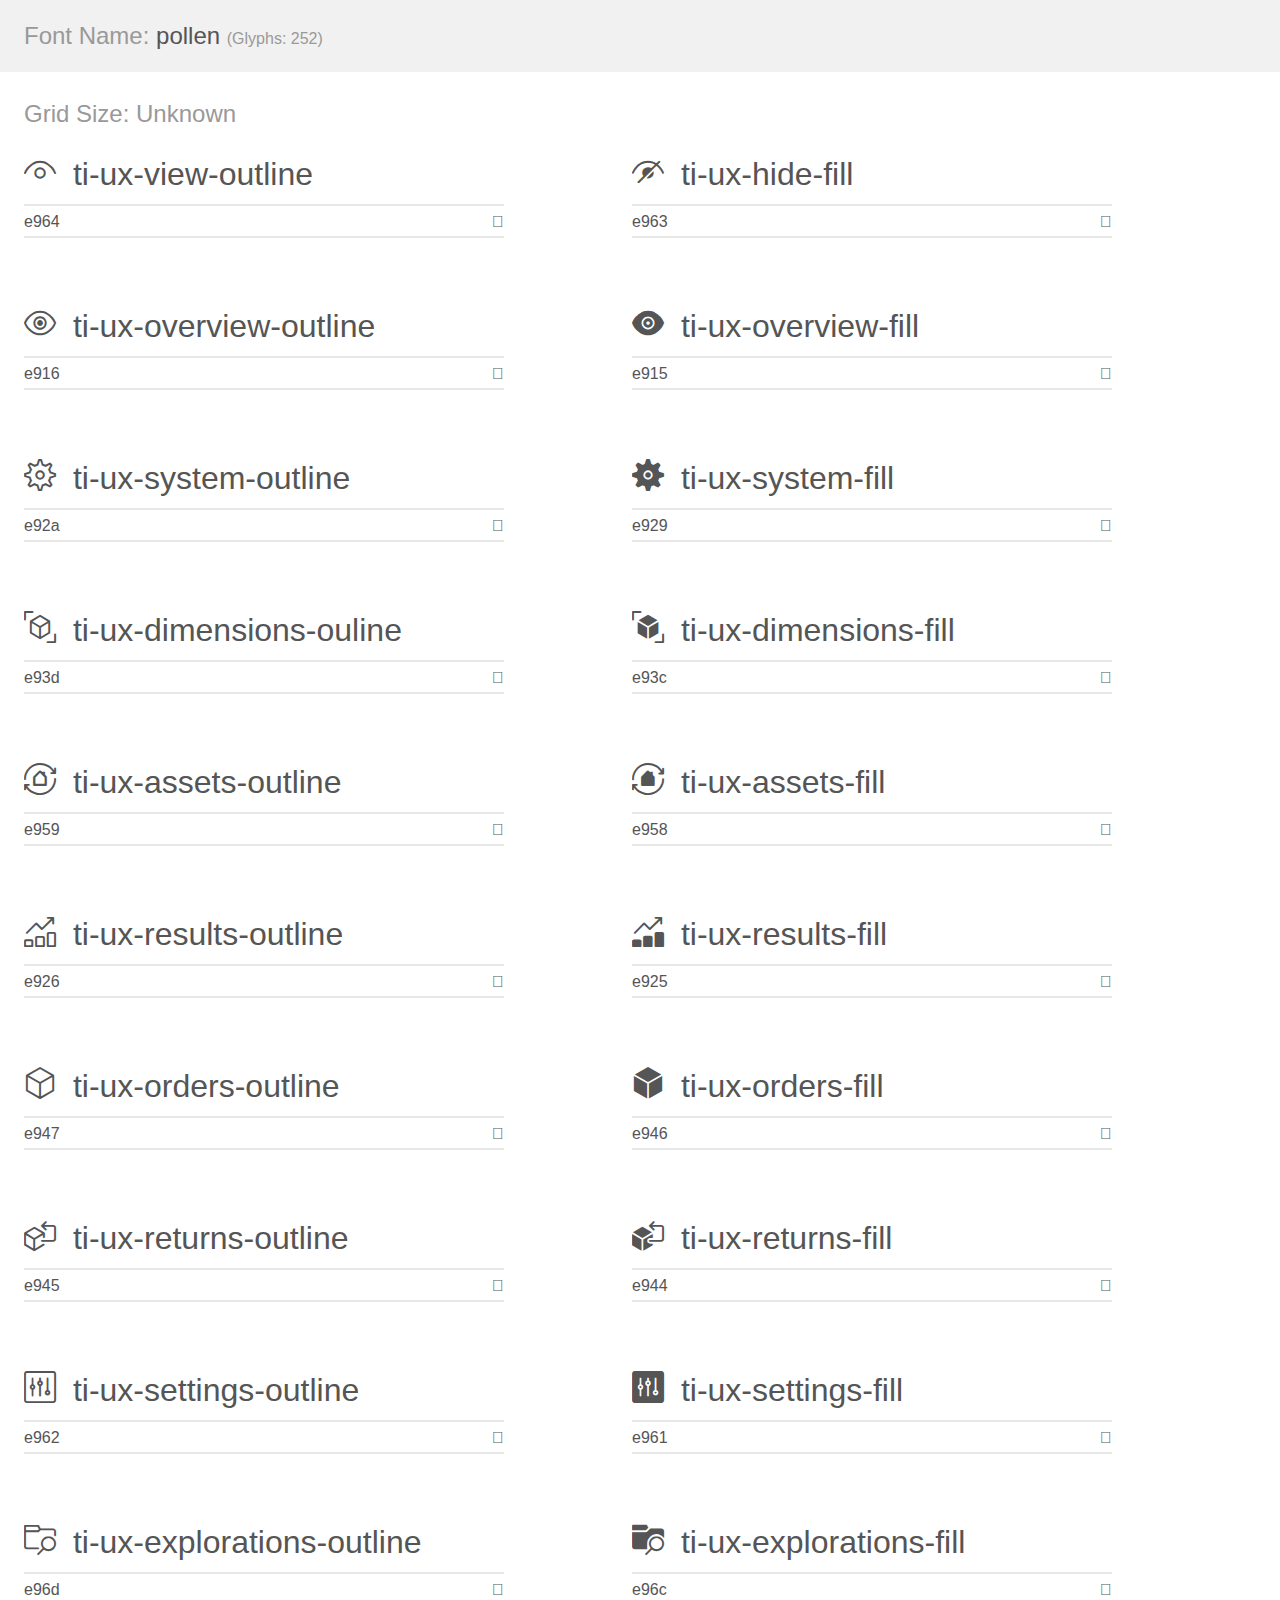
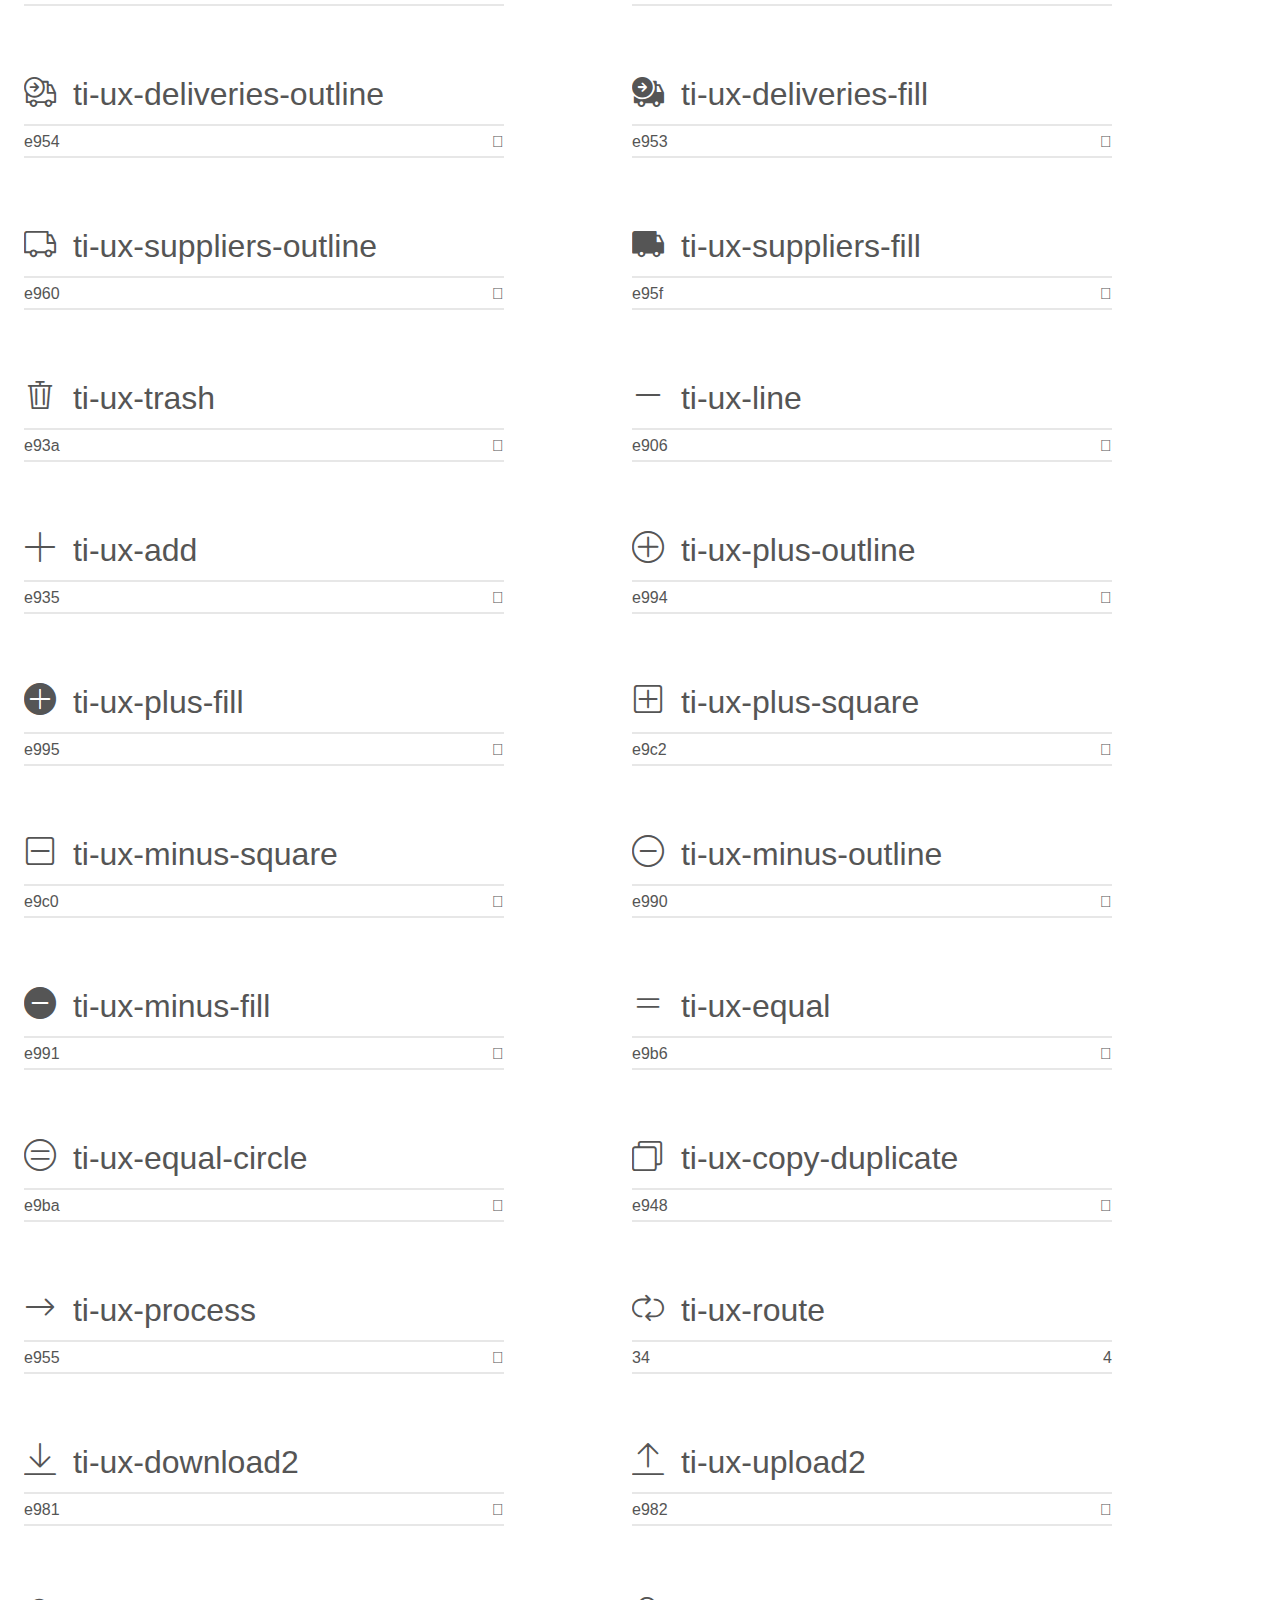
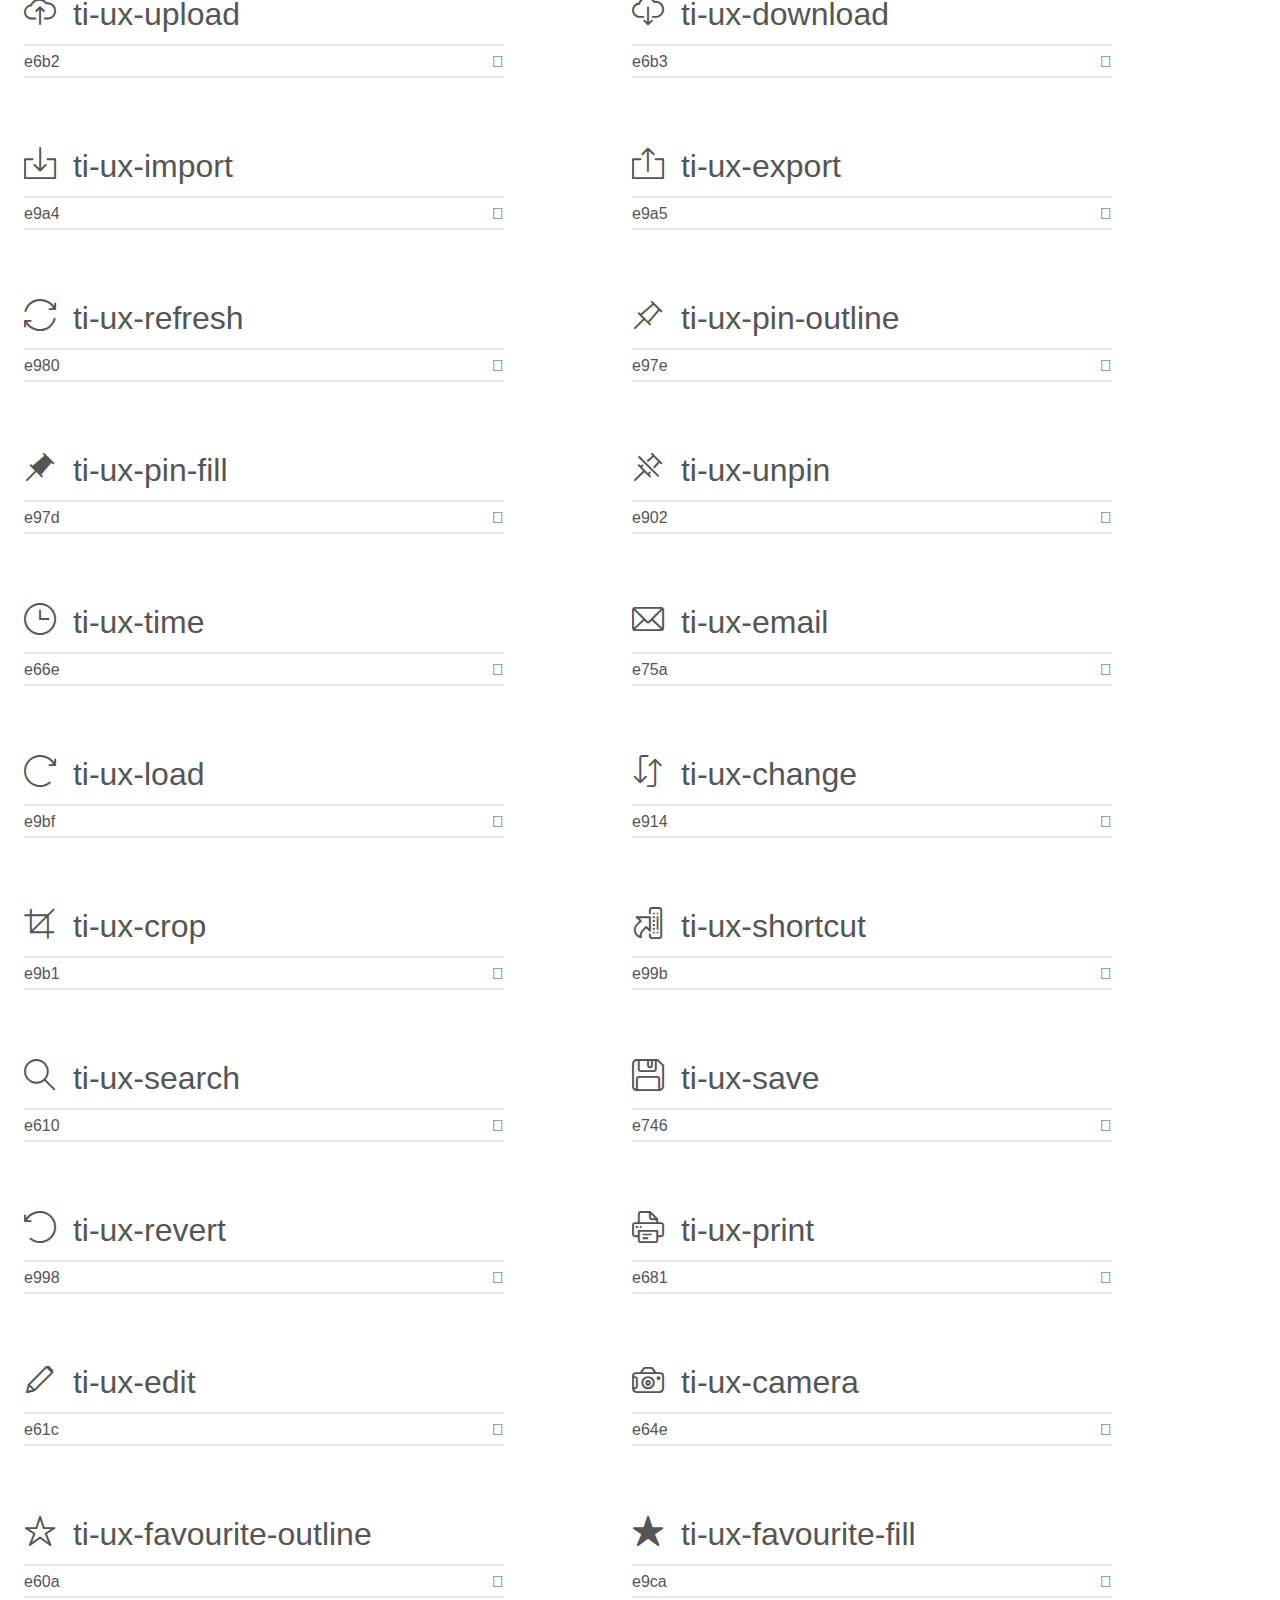
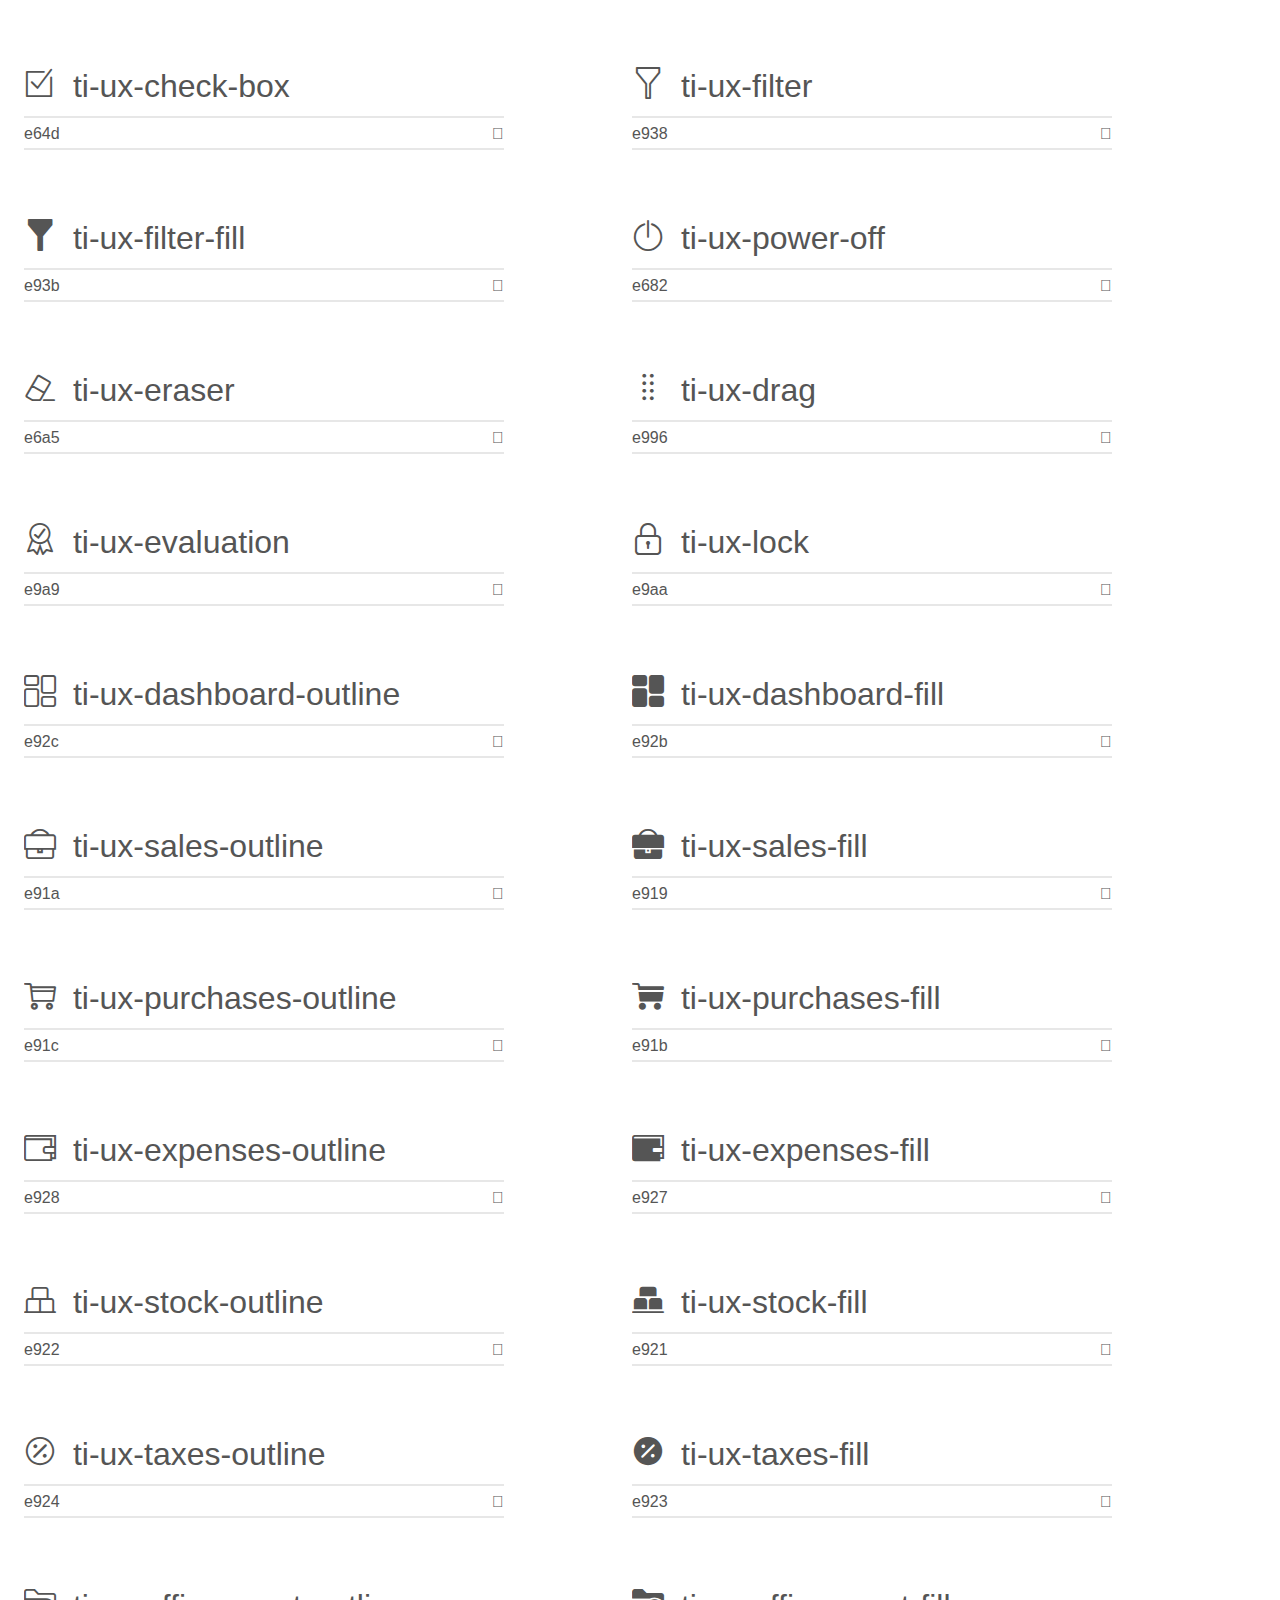
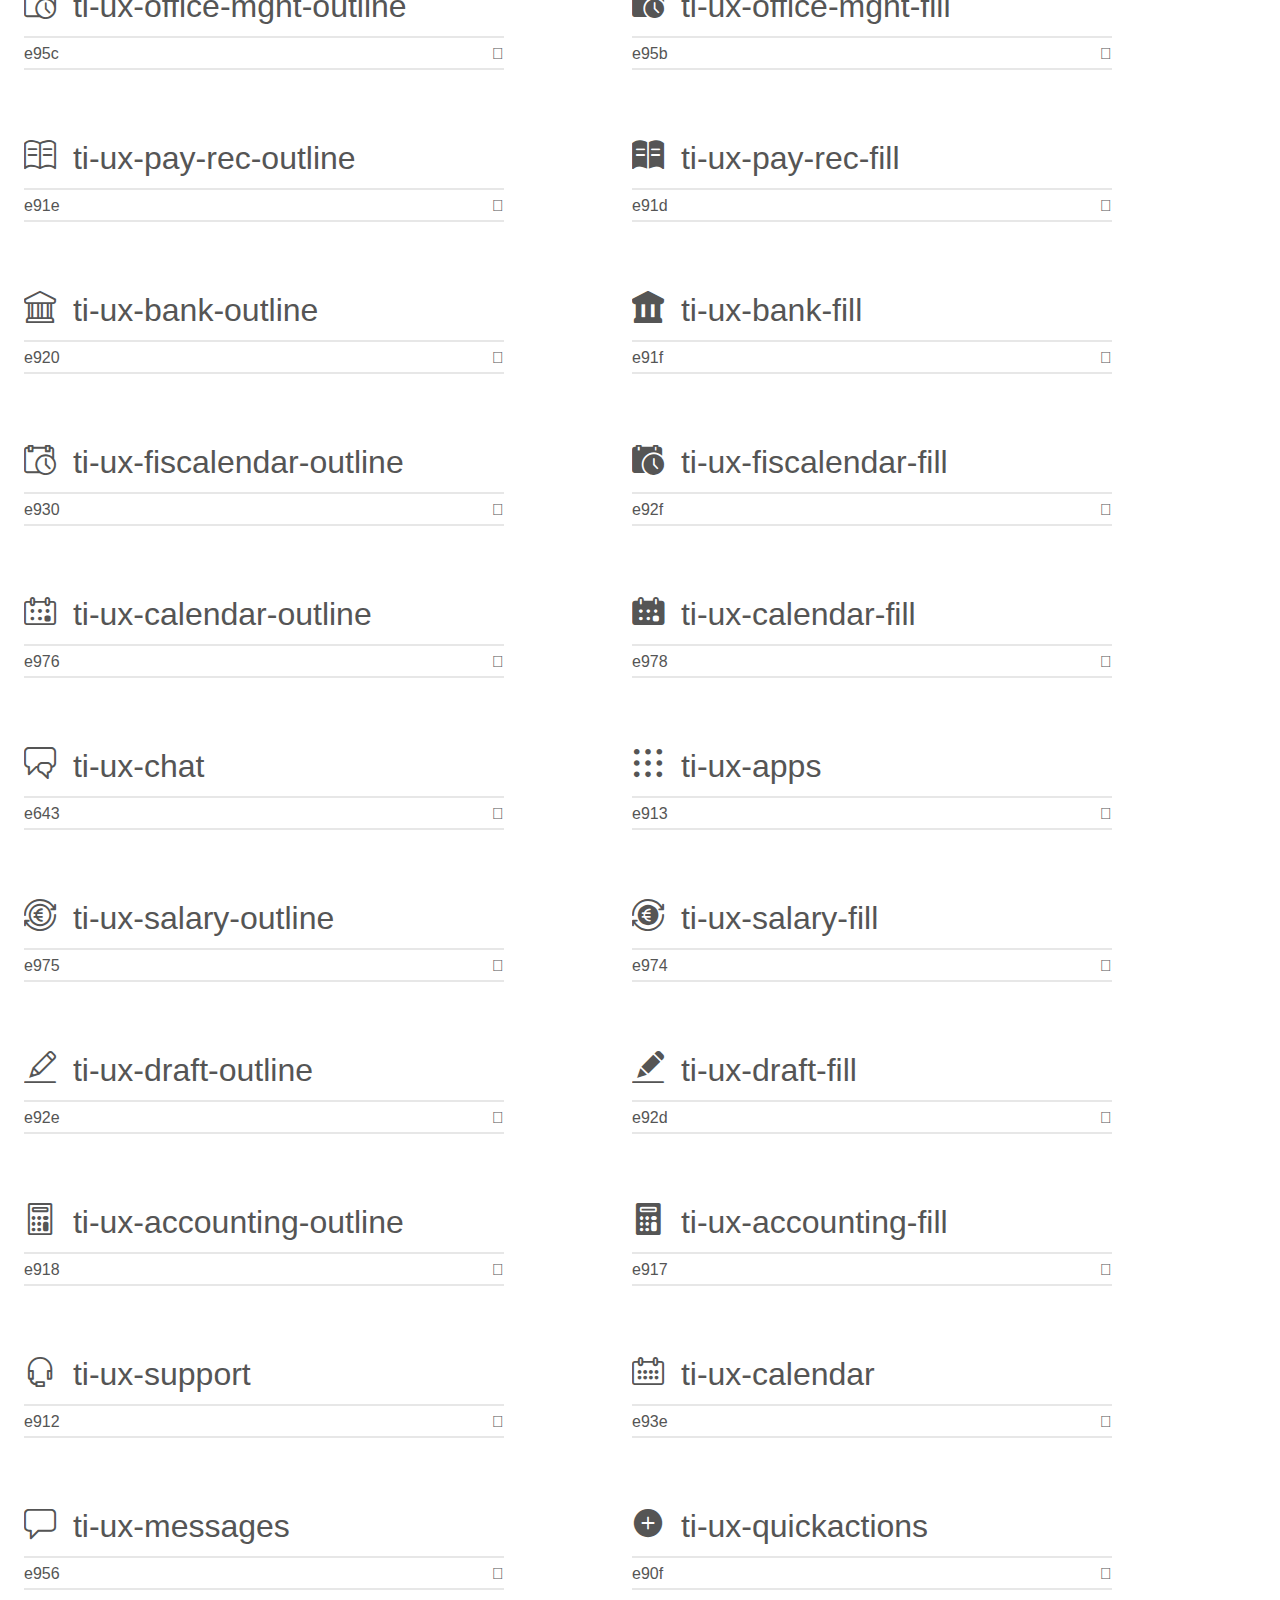
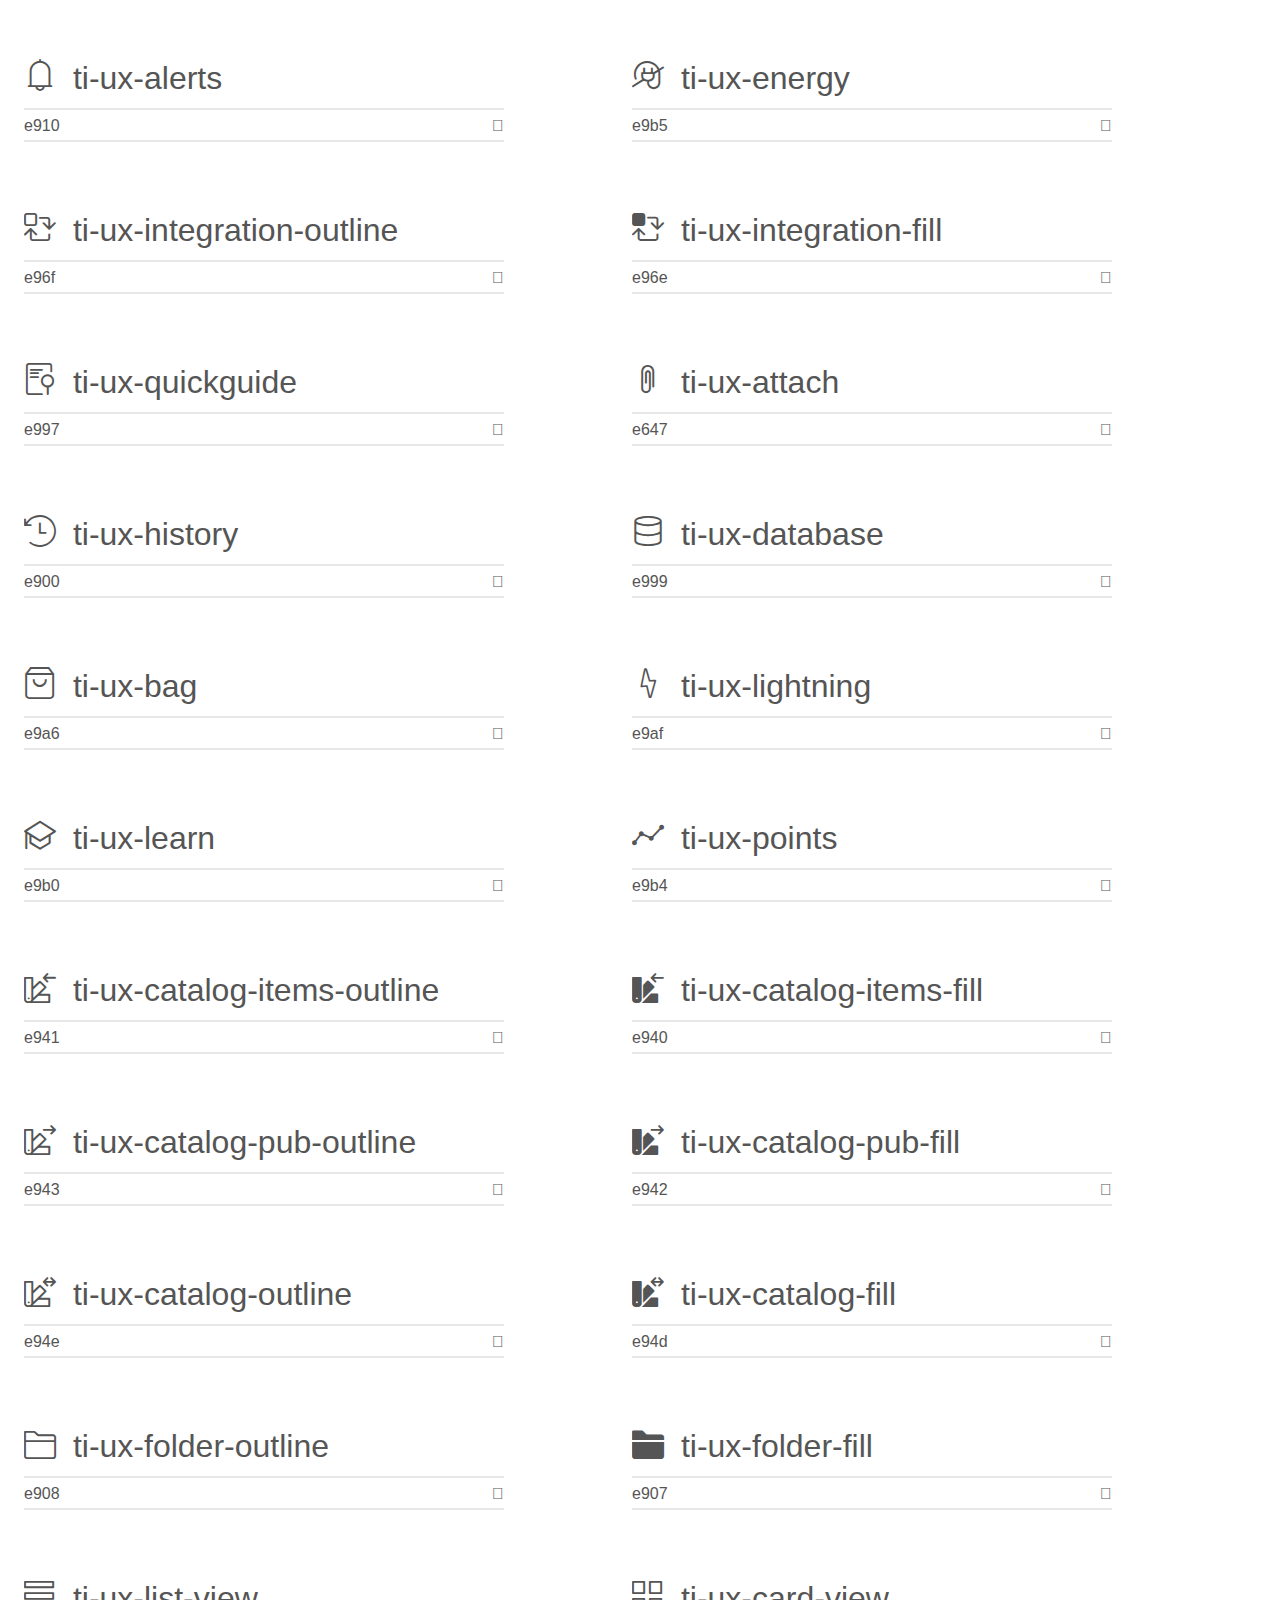
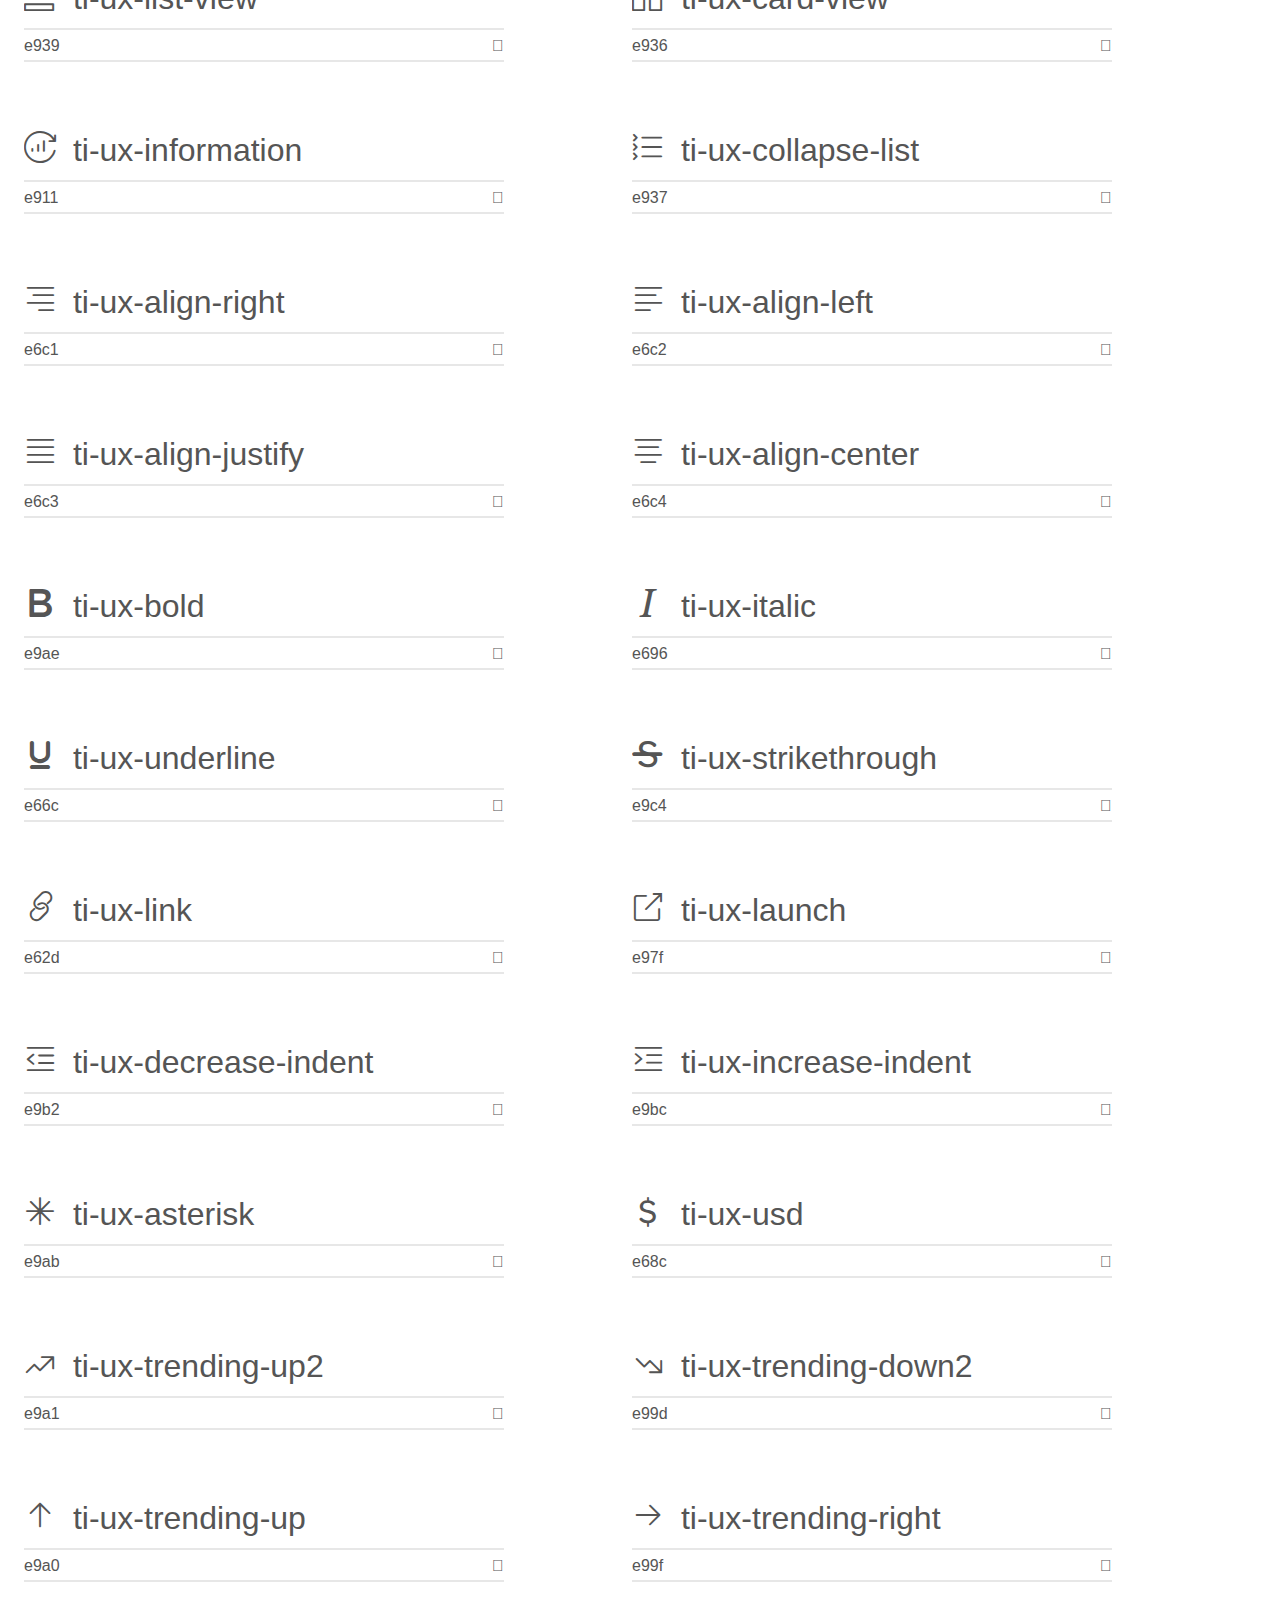
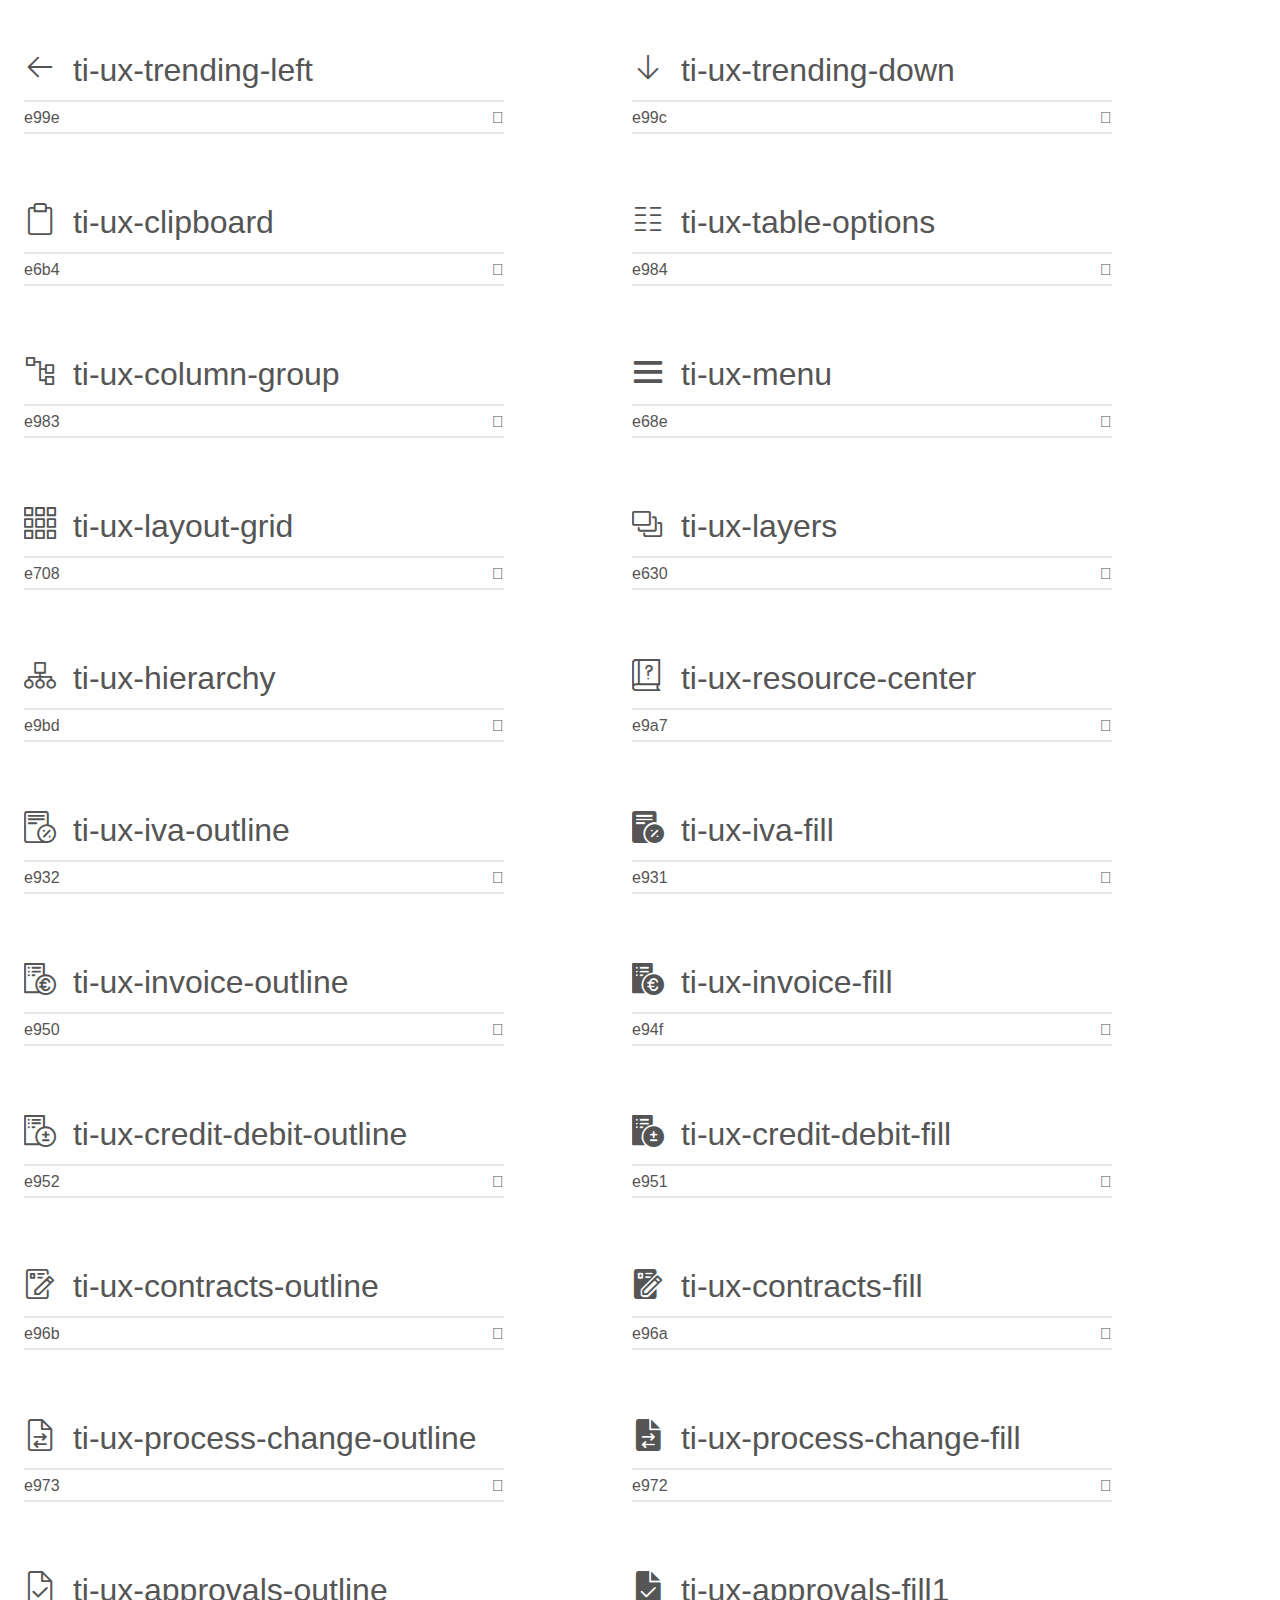
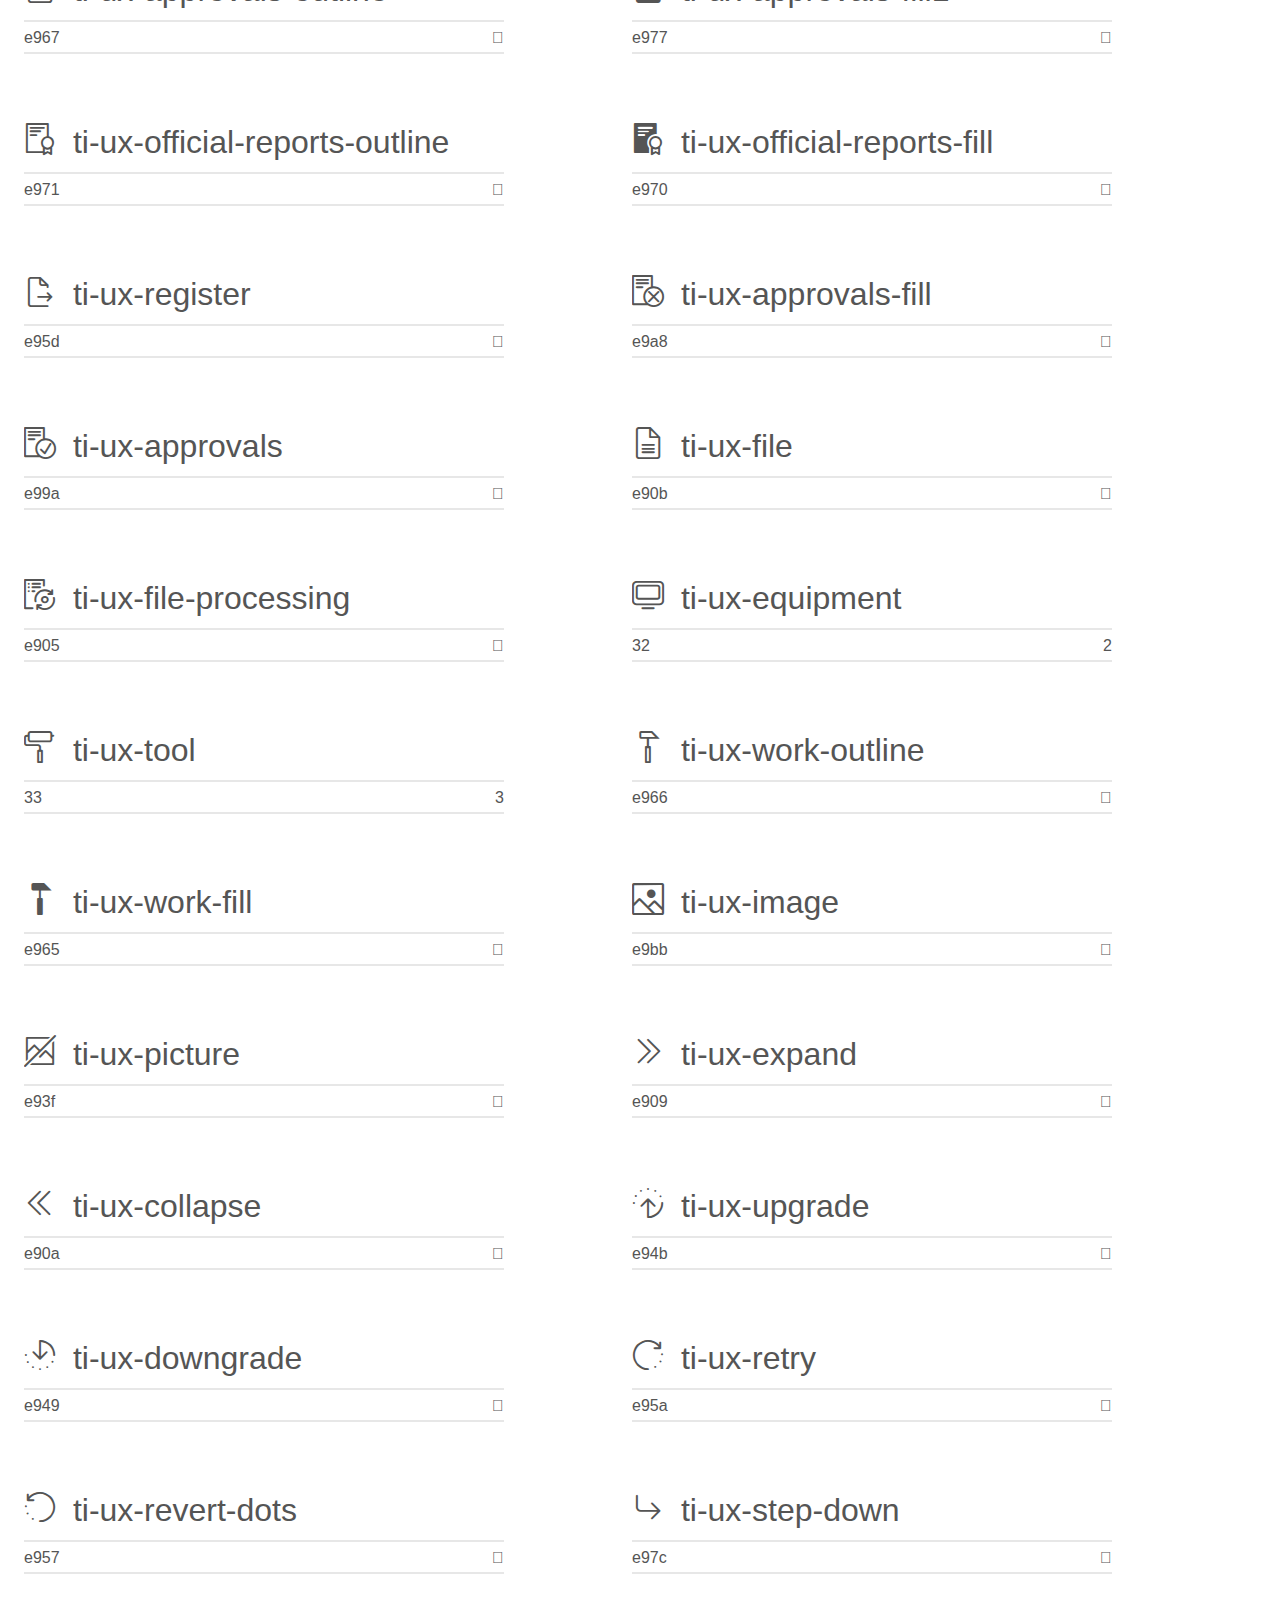
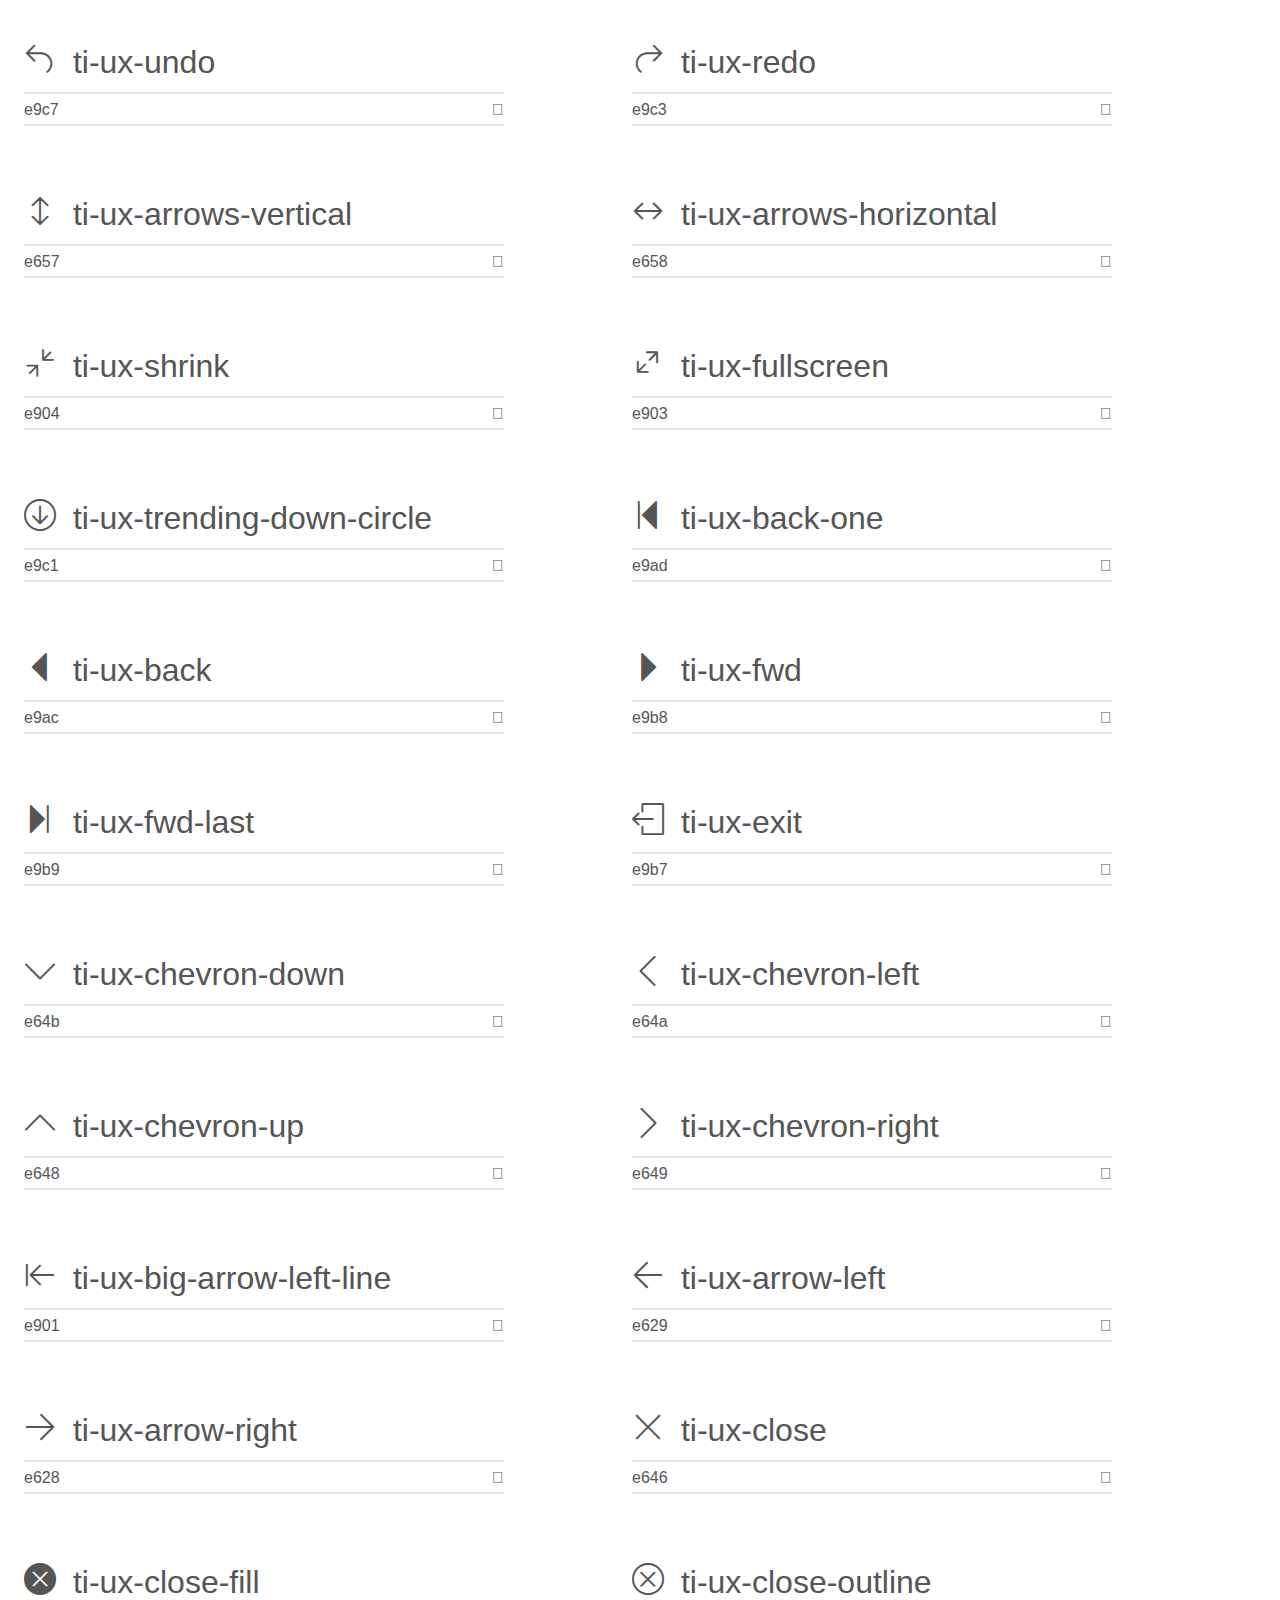
==== demo.html @ 121fb2a5 "First commit (v2.5)" ====
<!doctype html>
<html>
<head>
    <meta charset="utf-8">
    <title>IcoMoon Demo</title>
    <meta name="description" content="An Icon Font Generated By IcoMoon.io">
    <meta name="viewport" content="width=device-width, initial-scale=1">
    <link rel="stylesheet" href="demo-files/demo.css">
    <link rel="stylesheet" href="style.css"></head>
<body>
    <div class="bgc1 clearfix">
        <h1 class="mhmm mvm"><span class="fgc1">Font Name:</span> pollen <small class="fgc1">(Glyphs:&nbsp;252)</small></h1>
    </div>
    <div class="clearfix mhl ptl">
        <h1 class="mvm mtn fgc1">Grid Size: Unknown</h1>
        <div class="glyph fs1">
            <div class="clearfix bshadow0 pbs">
                <span class="ti-ux-view-outline"></span>
                <span class="mls"> ti-ux-view-outline</span>
            </div>
            <fieldset class="fs0 size1of1 clearfix hidden-false">
                <input type="text" readonly value="e964" class="unit size1of2" />
                <input type="text" maxlength="1" readonly value="&#xe964;" class="unitRight size1of2 talign-right" />
            </fieldset>
            <div class="fs0 bshadow0 clearfix hidden-true">
                <span class="unit pvs fgc1">liga: </span>
                <input type="text" readonly value="" class="liga unitRight" />
            </div>
        </div>
        <div class="glyph fs1">
            <div class="clearfix bshadow0 pbs">
                <span class="ti-ux-hide-fill"></span>
                <span class="mls"> ti-ux-hide-fill</span>
            </div>
            <fieldset class="fs0 size1of1 clearfix hidden-false">
                <input type="text" readonly value="e963" class="unit size1of2" />
                <input type="text" maxlength="1" readonly value="&#xe963;" class="unitRight size1of2 talign-right" />
            </fieldset>
            <div class="fs0 bshadow0 clearfix hidden-true">
                <span class="unit pvs fgc1">liga: </span>
                <input type="text" readonly value="" class="liga unitRight" />
            </div>
        </div>
        <div class="glyph fs1">
            <div class="clearfix bshadow0 pbs">
                <span class="ti-ux-overview-outline"></span>
                <span class="mls"> ti-ux-overview-outline</span>
            </div>
            <fieldset class="fs0 size1of1 clearfix hidden-false">
                <input type="text" readonly value="e916" class="unit size1of2" />
                <input type="text" maxlength="1" readonly value="&#xe916;" class="unitRight size1of2 talign-right" />
            </fieldset>
            <div class="fs0 bshadow0 clearfix hidden-true">
                <span class="unit pvs fgc1">liga: </span>
                <input type="text" readonly value="" class="liga unitRight" />
            </div>
        </div>
        <div class="glyph fs1">
            <div class="clearfix bshadow0 pbs">
                <span class="ti-ux-overview-fill"></span>
                <span class="mls"> ti-ux-overview-fill</span>
            </div>
            <fieldset class="fs0 size1of1 clearfix hidden-false">
                <input type="text" readonly value="e915" class="unit size1of2" />
                <input type="text" maxlength="1" readonly value="&#xe915;" class="unitRight size1of2 talign-right" />
            </fieldset>
            <div class="fs0 bshadow0 clearfix hidden-true">
                <span class="unit pvs fgc1">liga: </span>
                <input type="text" readonly value="" class="liga unitRight" />
            </div>
        </div>
        <div class="glyph fs1">
            <div class="clearfix bshadow0 pbs">
                <span class="ti-ux-system-outline"></span>
                <span class="mls"> ti-ux-system-outline</span>
            </div>
            <fieldset class="fs0 size1of1 clearfix hidden-false">
                <input type="text" readonly value="e92a" class="unit size1of2" />
                <input type="text" maxlength="1" readonly value="&#xe92a;" class="unitRight size1of2 talign-right" />
            </fieldset>
            <div class="fs0 bshadow0 clearfix hidden-true">
                <span class="unit pvs fgc1">liga: </span>
                <input type="text" readonly value="" class="liga unitRight" />
            </div>
        </div>
        <div class="glyph fs1">
            <div class="clearfix bshadow0 pbs">
                <span class="ti-ux-system-fill"></span>
                <span class="mls"> ti-ux-system-fill</span>
            </div>
            <fieldset class="fs0 size1of1 clearfix hidden-false">
                <input type="text" readonly value="e929" class="unit size1of2" />
                <input type="text" maxlength="1" readonly value="&#xe929;" class="unitRight size1of2 talign-right" />
            </fieldset>
            <div class="fs0 bshadow0 clearfix hidden-true">
                <span class="unit pvs fgc1">liga: </span>
                <input type="text" readonly value="" class="liga unitRight" />
            </div>
        </div>
        <div class="glyph fs1">
            <div class="clearfix bshadow0 pbs">
                <span class="ti-ux-dimensions-ouline"></span>
                <span class="mls"> ti-ux-dimensions-ouline</span>
            </div>
            <fieldset class="fs0 size1of1 clearfix hidden-false">
                <input type="text" readonly value="e93d" class="unit size1of2" />
                <input type="text" maxlength="1" readonly value="&#xe93d;" class="unitRight size1of2 talign-right" />
            </fieldset>
            <div class="fs0 bshadow0 clearfix hidden-true">
                <span class="unit pvs fgc1">liga: </span>
                <input type="text" readonly value="" class="liga unitRight" />
            </div>
        </div>
        <div class="glyph fs1">
            <div class="clearfix bshadow0 pbs">
                <span class="ti-ux-dimensions-fill"></span>
                <span class="mls"> ti-ux-dimensions-fill</span>
            </div>
            <fieldset class="fs0 size1of1 clearfix hidden-false">
                <input type="text" readonly value="e93c" class="unit size1of2" />
                <input type="text" maxlength="1" readonly value="&#xe93c;" class="unitRight size1of2 talign-right" />
            </fieldset>
            <div class="fs0 bshadow0 clearfix hidden-true">
                <span class="unit pvs fgc1">liga: </span>
                <input type="text" readonly value="" class="liga unitRight" />
            </div>
        </div>
        <div class="glyph fs1">
            <div class="clearfix bshadow0 pbs">
                <span class="ti-ux-assets-outline"></span>
                <span class="mls"> ti-ux-assets-outline</span>
            </div>
            <fieldset class="fs0 size1of1 clearfix hidden-false">
                <input type="text" readonly value="e959" class="unit size1of2" />
                <input type="text" maxlength="1" readonly value="&#xe959;" class="unitRight size1of2 talign-right" />
            </fieldset>
            <div class="fs0 bshadow0 clearfix hidden-true">
                <span class="unit pvs fgc1">liga: </span>
                <input type="text" readonly value="" class="liga unitRight" />
            </div>
        </div>
        <div class="glyph fs1">
            <div class="clearfix bshadow0 pbs">
                <span class="ti-ux-assets-fill"></span>
                <span class="mls"> ti-ux-assets-fill</span>
            </div>
            <fieldset class="fs0 size1of1 clearfix hidden-false">
                <input type="text" readonly value="e958" class="unit size1of2" />
                <input type="text" maxlength="1" readonly value="&#xe958;" class="unitRight size1of2 talign-right" />
            </fieldset>
            <div class="fs0 bshadow0 clearfix hidden-true">
                <span class="unit pvs fgc1">liga: </span>
                <input type="text" readonly value="" class="liga unitRight" />
            </div>
        </div>
        <div class="glyph fs1">
            <div class="clearfix bshadow0 pbs">
                <span class="ti-ux-results-outline"></span>
                <span class="mls"> ti-ux-results-outline</span>
            </div>
            <fieldset class="fs0 size1of1 clearfix hidden-false">
                <input type="text" readonly value="e926" class="unit size1of2" />
                <input type="text" maxlength="1" readonly value="&#xe926;" class="unitRight size1of2 talign-right" />
            </fieldset>
            <div class="fs0 bshadow0 clearfix hidden-true">
                <span class="unit pvs fgc1">liga: </span>
                <input type="text" readonly value="" class="liga unitRight" />
            </div>
        </div>
        <div class="glyph fs1">
            <div class="clearfix bshadow0 pbs">
                <span class="ti-ux-results-fill"></span>
                <span class="mls"> ti-ux-results-fill</span>
            </div>
            <fieldset class="fs0 size1of1 clearfix hidden-false">
                <input type="text" readonly value="e925" class="unit size1of2" />
                <input type="text" maxlength="1" readonly value="&#xe925;" class="unitRight size1of2 talign-right" />
            </fieldset>
            <div class="fs0 bshadow0 clearfix hidden-true">
                <span class="unit pvs fgc1">liga: </span>
                <input type="text" readonly value="" class="liga unitRight" />
            </div>
        </div>
        <div class="glyph fs1">
            <div class="clearfix bshadow0 pbs">
                <span class="ti-ux-orders-outline"></span>
                <span class="mls"> ti-ux-orders-outline</span>
            </div>
            <fieldset class="fs0 size1of1 clearfix hidden-false">
                <input type="text" readonly value="e947" class="unit size1of2" />
                <input type="text" maxlength="1" readonly value="&#xe947;" class="unitRight size1of2 talign-right" />
            </fieldset>
            <div class="fs0 bshadow0 clearfix hidden-true">
                <span class="unit pvs fgc1">liga: </span>
                <input type="text" readonly value="" class="liga unitRight" />
            </div>
        </div>
        <div class="glyph fs1">
            <div class="clearfix bshadow0 pbs">
                <span class="ti-ux-orders-fill"></span>
                <span class="mls"> ti-ux-orders-fill</span>
            </div>
            <fieldset class="fs0 size1of1 clearfix hidden-false">
                <input type="text" readonly value="e946" class="unit size1of2" />
                <input type="text" maxlength="1" readonly value="&#xe946;" class="unitRight size1of2 talign-right" />
            </fieldset>
            <div class="fs0 bshadow0 clearfix hidden-true">
                <span class="unit pvs fgc1">liga: </span>
                <input type="text" readonly value="" class="liga unitRight" />
            </div>
        </div>
        <div class="glyph fs1">
            <div class="clearfix bshadow0 pbs">
                <span class="ti-ux-returns-outline"></span>
                <span class="mls"> ti-ux-returns-outline</span>
            </div>
            <fieldset class="fs0 size1of1 clearfix hidden-false">
                <input type="text" readonly value="e945" class="unit size1of2" />
                <input type="text" maxlength="1" readonly value="&#xe945;" class="unitRight size1of2 talign-right" />
            </fieldset>
            <div class="fs0 bshadow0 clearfix hidden-true">
                <span class="unit pvs fgc1">liga: </span>
                <input type="text" readonly value="" class="liga unitRight" />
            </div>
        </div>
        <div class="glyph fs1">
            <div class="clearfix bshadow0 pbs">
                <span class="ti-ux-returns-fill"></span>
                <span class="mls"> ti-ux-returns-fill</span>
            </div>
            <fieldset class="fs0 size1of1 clearfix hidden-false">
                <input type="text" readonly value="e944" class="unit size1of2" />
                <input type="text" maxlength="1" readonly value="&#xe944;" class="unitRight size1of2 talign-right" />
            </fieldset>
            <div class="fs0 bshadow0 clearfix hidden-true">
                <span class="unit pvs fgc1">liga: </span>
                <input type="text" readonly value="" class="liga unitRight" />
            </div>
        </div>
        <div class="glyph fs1">
            <div class="clearfix bshadow0 pbs">
                <span class="ti-ux-settings-outline"></span>
                <span class="mls"> ti-ux-settings-outline</span>
            </div>
            <fieldset class="fs0 size1of1 clearfix hidden-false">
                <input type="text" readonly value="e962" class="unit size1of2" />
                <input type="text" maxlength="1" readonly value="&#xe962;" class="unitRight size1of2 talign-right" />
            </fieldset>
            <div class="fs0 bshadow0 clearfix hidden-true">
                <span class="unit pvs fgc1">liga: </span>
                <input type="text" readonly value="" class="liga unitRight" />
            </div>
        </div>
        <div class="glyph fs1">
            <div class="clearfix bshadow0 pbs">
                <span class="ti-ux-settings-fill"></span>
                <span class="mls"> ti-ux-settings-fill</span>
            </div>
            <fieldset class="fs0 size1of1 clearfix hidden-false">
                <input type="text" readonly value="e961" class="unit size1of2" />
                <input type="text" maxlength="1" readonly value="&#xe961;" class="unitRight size1of2 talign-right" />
            </fieldset>
            <div class="fs0 bshadow0 clearfix hidden-true">
                <span class="unit pvs fgc1">liga: </span>
                <input type="text" readonly value="" class="liga unitRight" />
            </div>
        </div>
        <div class="glyph fs1">
            <div class="clearfix bshadow0 pbs">
                <span class="ti-ux-explorations-outline"></span>
                <span class="mls"> ti-ux-explorations-outline</span>
            </div>
            <fieldset class="fs0 size1of1 clearfix hidden-false">
                <input type="text" readonly value="e96d" class="unit size1of2" />
                <input type="text" maxlength="1" readonly value="&#xe96d;" class="unitRight size1of2 talign-right" />
            </fieldset>
            <div class="fs0 bshadow0 clearfix hidden-true">
                <span class="unit pvs fgc1">liga: </span>
                <input type="text" readonly value="" class="liga unitRight" />
            </div>
        </div>
        <div class="glyph fs1">
            <div class="clearfix bshadow0 pbs">
                <span class="ti-ux-explorations-fill"></span>
                <span class="mls"> ti-ux-explorations-fill</span>
            </div>
            <fieldset class="fs0 size1of1 clearfix hidden-false">
                <input type="text" readonly value="e96c" class="unit size1of2" />
                <input type="text" maxlength="1" readonly value="&#xe96c;" class="unitRight size1of2 talign-right" />
            </fieldset>
            <div class="fs0 bshadow0 clearfix hidden-true">
                <span class="unit pvs fgc1">liga: </span>
                <input type="text" readonly value="" class="liga unitRight" />
            </div>
        </div>
        <div class="glyph fs1">
            <div class="clearfix bshadow0 pbs">
                <span class="ti-ux-deliveries-outline"></span>
                <span class="mls"> ti-ux-deliveries-outline</span>
            </div>
            <fieldset class="fs0 size1of1 clearfix hidden-false">
                <input type="text" readonly value="e954" class="unit size1of2" />
                <input type="text" maxlength="1" readonly value="&#xe954;" class="unitRight size1of2 talign-right" />
            </fieldset>
            <div class="fs0 bshadow0 clearfix hidden-true">
                <span class="unit pvs fgc1">liga: </span>
                <input type="text" readonly value="" class="liga unitRight" />
            </div>
        </div>
        <div class="glyph fs1">
            <div class="clearfix bshadow0 pbs">
                <span class="ti-ux-deliveries-fill"></span>
                <span class="mls"> ti-ux-deliveries-fill</span>
            </div>
            <fieldset class="fs0 size1of1 clearfix hidden-false">
                <input type="text" readonly value="e953" class="unit size1of2" />
                <input type="text" maxlength="1" readonly value="&#xe953;" class="unitRight size1of2 talign-right" />
            </fieldset>
            <div class="fs0 bshadow0 clearfix hidden-true">
                <span class="unit pvs fgc1">liga: </span>
                <input type="text" readonly value="" class="liga unitRight" />
            </div>
        </div>
        <div class="glyph fs1">
            <div class="clearfix bshadow0 pbs">
                <span class="ti-ux-suppliers-outline"></span>
                <span class="mls"> ti-ux-suppliers-outline</span>
            </div>
            <fieldset class="fs0 size1of1 clearfix hidden-false">
                <input type="text" readonly value="e960" class="unit size1of2" />
                <input type="text" maxlength="1" readonly value="&#xe960;" class="unitRight size1of2 talign-right" />
            </fieldset>
            <div class="fs0 bshadow0 clearfix hidden-true">
                <span class="unit pvs fgc1">liga: </span>
                <input type="text" readonly value="" class="liga unitRight" />
            </div>
        </div>
        <div class="glyph fs1">
            <div class="clearfix bshadow0 pbs">
                <span class="ti-ux-suppliers-fill"></span>
                <span class="mls"> ti-ux-suppliers-fill</span>
            </div>
            <fieldset class="fs0 size1of1 clearfix hidden-false">
                <input type="text" readonly value="e95f" class="unit size1of2" />
                <input type="text" maxlength="1" readonly value="&#xe95f;" class="unitRight size1of2 talign-right" />
            </fieldset>
            <div class="fs0 bshadow0 clearfix hidden-true">
                <span class="unit pvs fgc1">liga: </span>
                <input type="text" readonly value="" class="liga unitRight" />
            </div>
        </div>
        <div class="glyph fs1">
            <div class="clearfix bshadow0 pbs">
                <span class="ti-ux-trash"></span>
                <span class="mls"> ti-ux-trash</span>
            </div>
            <fieldset class="fs0 size1of1 clearfix hidden-false">
                <input type="text" readonly value="e93a" class="unit size1of2" />
                <input type="text" maxlength="1" readonly value="&#xe93a;" class="unitRight size1of2 talign-right" />
            </fieldset>
            <div class="fs0 bshadow0 clearfix hidden-true">
                <span class="unit pvs fgc1">liga: </span>
                <input type="text" readonly value="" class="liga unitRight" />
            </div>
        </div>
        <div class="glyph fs1">
            <div class="clearfix bshadow0 pbs">
                <span class="ti-ux-line"></span>
                <span class="mls"> ti-ux-line</span>
            </div>
            <fieldset class="fs0 size1of1 clearfix hidden-false">
                <input type="text" readonly value="e906" class="unit size1of2" />
                <input type="text" maxlength="1" readonly value="&#xe906;" class="unitRight size1of2 talign-right" />
            </fieldset>
            <div class="fs0 bshadow0 clearfix hidden-true">
                <span class="unit pvs fgc1">liga: </span>
                <input type="text" readonly value="" class="liga unitRight" />
            </div>
        </div>
        <div class="glyph fs1">
            <div class="clearfix bshadow0 pbs">
                <span class="ti-ux-add"></span>
                <span class="mls"> ti-ux-add</span>
            </div>
            <fieldset class="fs0 size1of1 clearfix hidden-false">
                <input type="text" readonly value="e935" class="unit size1of2" />
                <input type="text" maxlength="1" readonly value="&#xe935;" class="unitRight size1of2 talign-right" />
            </fieldset>
            <div class="fs0 bshadow0 clearfix hidden-true">
                <span class="unit pvs fgc1">liga: </span>
                <input type="text" readonly value="" class="liga unitRight" />
            </div>
        </div>
        <div class="glyph fs1">
            <div class="clearfix bshadow0 pbs">
                <span class="ti-ux-plus-outline"></span>
                <span class="mls"> ti-ux-plus-outline</span>
            </div>
            <fieldset class="fs0 size1of1 clearfix hidden-false">
                <input type="text" readonly value="e994" class="unit size1of2" />
                <input type="text" maxlength="1" readonly value="&#xe994;" class="unitRight size1of2 talign-right" />
            </fieldset>
            <div class="fs0 bshadow0 clearfix hidden-true">
                <span class="unit pvs fgc1">liga: </span>
                <input type="text" readonly value="" class="liga unitRight" />
            </div>
        </div>
        <div class="glyph fs1">
            <div class="clearfix bshadow0 pbs">
                <span class="ti-ux-plus-fill"></span>
                <span class="mls"> ti-ux-plus-fill</span>
            </div>
            <fieldset class="fs0 size1of1 clearfix hidden-false">
                <input type="text" readonly value="e995" class="unit size1of2" />
                <input type="text" maxlength="1" readonly value="&#xe995;" class="unitRight size1of2 talign-right" />
            </fieldset>
            <div class="fs0 bshadow0 clearfix hidden-true">
                <span class="unit pvs fgc1">liga: </span>
                <input type="text" readonly value="" class="liga unitRight" />
            </div>
        </div>
        <div class="glyph fs1">
            <div class="clearfix bshadow0 pbs">
                <span class="ti-ux-plus-square"></span>
                <span class="mls"> ti-ux-plus-square</span>
            </div>
            <fieldset class="fs0 size1of1 clearfix hidden-false">
                <input type="text" readonly value="e9c2" class="unit size1of2" />
                <input type="text" maxlength="1" readonly value="&#xe9c2;" class="unitRight size1of2 talign-right" />
            </fieldset>
            <div class="fs0 bshadow0 clearfix hidden-true">
                <span class="unit pvs fgc1">liga: </span>
                <input type="text" readonly value="" class="liga unitRight" />
            </div>
        </div>
        <div class="glyph fs1">
            <div class="clearfix bshadow0 pbs">
                <span class="ti-ux-minus-square"></span>
                <span class="mls"> ti-ux-minus-square</span>
            </div>
            <fieldset class="fs0 size1of1 clearfix hidden-false">
                <input type="text" readonly value="e9c0" class="unit size1of2" />
                <input type="text" maxlength="1" readonly value="&#xe9c0;" class="unitRight size1of2 talign-right" />
            </fieldset>
            <div class="fs0 bshadow0 clearfix hidden-true">
                <span class="unit pvs fgc1">liga: </span>
                <input type="text" readonly value="" class="liga unitRight" />
            </div>
        </div>
        <div class="glyph fs1">
            <div class="clearfix bshadow0 pbs">
                <span class="ti-ux-minus-outline"></span>
                <span class="mls"> ti-ux-minus-outline</span>
            </div>
            <fieldset class="fs0 size1of1 clearfix hidden-false">
                <input type="text" readonly value="e990" class="unit size1of2" />
                <input type="text" maxlength="1" readonly value="&#xe990;" class="unitRight size1of2 talign-right" />
            </fieldset>
            <div class="fs0 bshadow0 clearfix hidden-true">
                <span class="unit pvs fgc1">liga: </span>
                <input type="text" readonly value="" class="liga unitRight" />
            </div>
        </div>
        <div class="glyph fs1">
            <div class="clearfix bshadow0 pbs">
                <span class="ti-ux-minus-fill"></span>
                <span class="mls"> ti-ux-minus-fill</span>
            </div>
            <fieldset class="fs0 size1of1 clearfix hidden-false">
                <input type="text" readonly value="e991" class="unit size1of2" />
                <input type="text" maxlength="1" readonly value="&#xe991;" class="unitRight size1of2 talign-right" />
            </fieldset>
            <div class="fs0 bshadow0 clearfix hidden-true">
                <span class="unit pvs fgc1">liga: </span>
                <input type="text" readonly value="" class="liga unitRight" />
            </div>
        </div>
        <div class="glyph fs1">
            <div class="clearfix bshadow0 pbs">
                <span class="ti-ux-equal"></span>
                <span class="mls"> ti-ux-equal</span>
            </div>
            <fieldset class="fs0 size1of1 clearfix hidden-false">
                <input type="text" readonly value="e9b6" class="unit size1of2" />
                <input type="text" maxlength="1" readonly value="&#xe9b6;" class="unitRight size1of2 talign-right" />
            </fieldset>
            <div class="fs0 bshadow0 clearfix hidden-true">
                <span class="unit pvs fgc1">liga: </span>
                <input type="text" readonly value="" class="liga unitRight" />
            </div>
        </div>
        <div class="glyph fs1">
            <div class="clearfix bshadow0 pbs">
                <span class="ti-ux-equal-circle"></span>
                <span class="mls"> ti-ux-equal-circle</span>
            </div>
            <fieldset class="fs0 size1of1 clearfix hidden-false">
                <input type="text" readonly value="e9ba" class="unit size1of2" />
                <input type="text" maxlength="1" readonly value="&#xe9ba;" class="unitRight size1of2 talign-right" />
            </fieldset>
            <div class="fs0 bshadow0 clearfix hidden-true">
                <span class="unit pvs fgc1">liga: </span>
                <input type="text" readonly value="" class="liga unitRight" />
            </div>
        </div>
        <div class="glyph fs1">
            <div class="clearfix bshadow0 pbs">
                <span class="ti-ux-copy-duplicate"></span>
                <span class="mls"> ti-ux-copy-duplicate</span>
            </div>
            <fieldset class="fs0 size1of1 clearfix hidden-false">
                <input type="text" readonly value="e948" class="unit size1of2" />
                <input type="text" maxlength="1" readonly value="&#xe948;" class="unitRight size1of2 talign-right" />
            </fieldset>
            <div class="fs0 bshadow0 clearfix hidden-true">
                <span class="unit pvs fgc1">liga: </span>
                <input type="text" readonly value="" class="liga unitRight" />
            </div>
        </div>
        <div class="glyph fs1">
            <div class="clearfix bshadow0 pbs">
                <span class="ti-ux-process"></span>
                <span class="mls"> ti-ux-process</span>
            </div>
            <fieldset class="fs0 size1of1 clearfix hidden-false">
                <input type="text" readonly value="e955" class="unit size1of2" />
                <input type="text" maxlength="1" readonly value="&#xe955;" class="unitRight size1of2 talign-right" />
            </fieldset>
            <div class="fs0 bshadow0 clearfix hidden-true">
                <span class="unit pvs fgc1">liga: </span>
                <input type="text" readonly value="" class="liga unitRight" />
            </div>
        </div>
        <div class="glyph fs1">
            <div class="clearfix bshadow0 pbs">
                <span class="ti-ux-route"></span>
                <span class="mls"> ti-ux-route</span>
            </div>
            <fieldset class="fs0 size1of1 clearfix hidden-false">
                <input type="text" readonly value="34" class="unit size1of2" />
                <input type="text" maxlength="1" readonly value="&#x34;" class="unitRight size1of2 talign-right" />
            </fieldset>
            <div class="fs0 bshadow0 clearfix hidden-true">
                <span class="unit pvs fgc1">liga: </span>
                <input type="text" readonly value="" class="liga unitRight" />
            </div>
        </div>
        <div class="glyph fs1">
            <div class="clearfix bshadow0 pbs">
                <span class="ti-ux-download2"></span>
                <span class="mls"> ti-ux-download2</span>
            </div>
            <fieldset class="fs0 size1of1 clearfix hidden-false">
                <input type="text" readonly value="e981" class="unit size1of2" />
                <input type="text" maxlength="1" readonly value="&#xe981;" class="unitRight size1of2 talign-right" />
            </fieldset>
            <div class="fs0 bshadow0 clearfix hidden-true">
                <span class="unit pvs fgc1">liga: </span>
                <input type="text" readonly value="" class="liga unitRight" />
            </div>
        </div>
        <div class="glyph fs1">
            <div class="clearfix bshadow0 pbs">
                <span class="ti-ux-upload2"></span>
                <span class="mls"> ti-ux-upload2</span>
            </div>
            <fieldset class="fs0 size1of1 clearfix hidden-false">
                <input type="text" readonly value="e982" class="unit size1of2" />
                <input type="text" maxlength="1" readonly value="&#xe982;" class="unitRight size1of2 talign-right" />
            </fieldset>
            <div class="fs0 bshadow0 clearfix hidden-true">
                <span class="unit pvs fgc1">liga: </span>
                <input type="text" readonly value="" class="liga unitRight" />
            </div>
        </div>
        <div class="glyph fs1">
            <div class="clearfix bshadow0 pbs">
                <span class="ti-ux-upload"></span>
                <span class="mls"> ti-ux-upload</span>
            </div>
            <fieldset class="fs0 size1of1 clearfix hidden-false">
                <input type="text" readonly value="e6b2" class="unit size1of2" />
                <input type="text" maxlength="1" readonly value="&#xe6b2;" class="unitRight size1of2 talign-right" />
            </fieldset>
            <div class="fs0 bshadow0 clearfix hidden-true">
                <span class="unit pvs fgc1">liga: </span>
                <input type="text" readonly value="" class="liga unitRight" />
            </div>
        </div>
        <div class="glyph fs1">
            <div class="clearfix bshadow0 pbs">
                <span class="ti-ux-download"></span>
                <span class="mls"> ti-ux-download</span>
            </div>
            <fieldset class="fs0 size1of1 clearfix hidden-false">
                <input type="text" readonly value="e6b3" class="unit size1of2" />
                <input type="text" maxlength="1" readonly value="&#xe6b3;" class="unitRight size1of2 talign-right" />
            </fieldset>
            <div class="fs0 bshadow0 clearfix hidden-true">
                <span class="unit pvs fgc1">liga: </span>
                <input type="text" readonly value="" class="liga unitRight" />
            </div>
        </div>
        <div class="glyph fs1">
            <div class="clearfix bshadow0 pbs">
                <span class="ti-ux-import"></span>
                <span class="mls"> ti-ux-import</span>
            </div>
            <fieldset class="fs0 size1of1 clearfix hidden-false">
                <input type="text" readonly value="e9a4" class="unit size1of2" />
                <input type="text" maxlength="1" readonly value="&#xe9a4;" class="unitRight size1of2 talign-right" />
            </fieldset>
            <div class="fs0 bshadow0 clearfix hidden-true">
                <span class="unit pvs fgc1">liga: </span>
                <input type="text" readonly value="" class="liga unitRight" />
            </div>
        </div>
        <div class="glyph fs1">
            <div class="clearfix bshadow0 pbs">
                <span class="ti-ux-export"></span>
                <span class="mls"> ti-ux-export</span>
            </div>
            <fieldset class="fs0 size1of1 clearfix hidden-false">
                <input type="text" readonly value="e9a5" class="unit size1of2" />
                <input type="text" maxlength="1" readonly value="&#xe9a5;" class="unitRight size1of2 talign-right" />
            </fieldset>
            <div class="fs0 bshadow0 clearfix hidden-true">
                <span class="unit pvs fgc1">liga: </span>
                <input type="text" readonly value="" class="liga unitRight" />
            </div>
        </div>
        <div class="glyph fs1">
            <div class="clearfix bshadow0 pbs">
                <span class="ti-ux-refresh"></span>
                <span class="mls"> ti-ux-refresh</span>
            </div>
            <fieldset class="fs0 size1of1 clearfix hidden-false">
                <input type="text" readonly value="e980" class="unit size1of2" />
                <input type="text" maxlength="1" readonly value="&#xe980;" class="unitRight size1of2 talign-right" />
            </fieldset>
            <div class="fs0 bshadow0 clearfix hidden-true">
                <span class="unit pvs fgc1">liga: </span>
                <input type="text" readonly value="" class="liga unitRight" />
            </div>
        </div>
        <div class="glyph fs1">
            <div class="clearfix bshadow0 pbs">
                <span class="ti-ux-pin-outline"></span>
                <span class="mls"> ti-ux-pin-outline</span>
            </div>
            <fieldset class="fs0 size1of1 clearfix hidden-false">
                <input type="text" readonly value="e97e" class="unit size1of2" />
                <input type="text" maxlength="1" readonly value="&#xe97e;" class="unitRight size1of2 talign-right" />
            </fieldset>
            <div class="fs0 bshadow0 clearfix hidden-true">
                <span class="unit pvs fgc1">liga: </span>
                <input type="text" readonly value="" class="liga unitRight" />
            </div>
        </div>
        <div class="glyph fs1">
            <div class="clearfix bshadow0 pbs">
                <span class="ti-ux-pin-fill"></span>
                <span class="mls"> ti-ux-pin-fill</span>
            </div>
            <fieldset class="fs0 size1of1 clearfix hidden-false">
                <input type="text" readonly value="e97d" class="unit size1of2" />
                <input type="text" maxlength="1" readonly value="&#xe97d;" class="unitRight size1of2 talign-right" />
            </fieldset>
            <div class="fs0 bshadow0 clearfix hidden-true">
                <span class="unit pvs fgc1">liga: </span>
                <input type="text" readonly value="" class="liga unitRight" />
            </div>
        </div>
        <div class="glyph fs1">
            <div class="clearfix bshadow0 pbs">
                <span class="ti-ux-unpin"></span>
                <span class="mls"> ti-ux-unpin</span>
            </div>
            <fieldset class="fs0 size1of1 clearfix hidden-false">
                <input type="text" readonly value="e902" class="unit size1of2" />
                <input type="text" maxlength="1" readonly value="&#xe902;" class="unitRight size1of2 talign-right" />
            </fieldset>
            <div class="fs0 bshadow0 clearfix hidden-true">
                <span class="unit pvs fgc1">liga: </span>
                <input type="text" readonly value="" class="liga unitRight" />
            </div>
        </div>
        <div class="glyph fs1">
            <div class="clearfix bshadow0 pbs">
                <span class="ti-ux-time"></span>
                <span class="mls"> ti-ux-time</span>
            </div>
            <fieldset class="fs0 size1of1 clearfix hidden-false">
                <input type="text" readonly value="e66e" class="unit size1of2" />
                <input type="text" maxlength="1" readonly value="&#xe66e;" class="unitRight size1of2 talign-right" />
            </fieldset>
            <div class="fs0 bshadow0 clearfix hidden-true">
                <span class="unit pvs fgc1">liga: </span>
                <input type="text" readonly value="" class="liga unitRight" />
            </div>
        </div>
        <div class="glyph fs1">
            <div class="clearfix bshadow0 pbs">
                <span class="ti-ux-email"></span>
                <span class="mls"> ti-ux-email</span>
            </div>
            <fieldset class="fs0 size1of1 clearfix hidden-false">
                <input type="text" readonly value="e75a" class="unit size1of2" />
                <input type="text" maxlength="1" readonly value="&#xe75a;" class="unitRight size1of2 talign-right" />
            </fieldset>
            <div class="fs0 bshadow0 clearfix hidden-true">
                <span class="unit pvs fgc1">liga: </span>
                <input type="text" readonly value="" class="liga unitRight" />
            </div>
        </div>
        <div class="glyph fs1">
            <div class="clearfix bshadow0 pbs">
                <span class="ti-ux-load"></span>
                <span class="mls"> ti-ux-load</span>
            </div>
            <fieldset class="fs0 size1of1 clearfix hidden-false">
                <input type="text" readonly value="e9bf" class="unit size1of2" />
                <input type="text" maxlength="1" readonly value="&#xe9bf;" class="unitRight size1of2 talign-right" />
            </fieldset>
            <div class="fs0 bshadow0 clearfix hidden-true">
                <span class="unit pvs fgc1">liga: </span>
                <input type="text" readonly value="" class="liga unitRight" />
            </div>
        </div>
        <div class="glyph fs1">
            <div class="clearfix bshadow0 pbs">
                <span class="ti-ux-change"></span>
                <span class="mls"> ti-ux-change</span>
            </div>
            <fieldset class="fs0 size1of1 clearfix hidden-false">
                <input type="text" readonly value="e914" class="unit size1of2" />
                <input type="text" maxlength="1" readonly value="&#xe914;" class="unitRight size1of2 talign-right" />
            </fieldset>
            <div class="fs0 bshadow0 clearfix hidden-true">
                <span class="unit pvs fgc1">liga: </span>
                <input type="text" readonly value="" class="liga unitRight" />
            </div>
        </div>
        <div class="glyph fs1">
            <div class="clearfix bshadow0 pbs">
                <span class="ti-ux-crop"></span>
                <span class="mls"> ti-ux-crop</span>
            </div>
            <fieldset class="fs0 size1of1 clearfix hidden-false">
                <input type="text" readonly value="e9b1" class="unit size1of2" />
                <input type="text" maxlength="1" readonly value="&#xe9b1;" class="unitRight size1of2 talign-right" />
            </fieldset>
            <div class="fs0 bshadow0 clearfix hidden-true">
                <span class="unit pvs fgc1">liga: </span>
                <input type="text" readonly value="" class="liga unitRight" />
            </div>
        </div>
        <div class="glyph fs1">
            <div class="clearfix bshadow0 pbs">
                <span class="ti-ux-shortcut"></span>
                <span class="mls"> ti-ux-shortcut</span>
            </div>
            <fieldset class="fs0 size1of1 clearfix hidden-false">
                <input type="text" readonly value="e99b" class="unit size1of2" />
                <input type="text" maxlength="1" readonly value="&#xe99b;" class="unitRight size1of2 talign-right" />
            </fieldset>
            <div class="fs0 bshadow0 clearfix hidden-true">
                <span class="unit pvs fgc1">liga: </span>
                <input type="text" readonly value="" class="liga unitRight" />
            </div>
        </div>
        <div class="glyph fs1">
            <div class="clearfix bshadow0 pbs">
                <span class="ti-ux-search"></span>
                <span class="mls"> ti-ux-search</span>
            </div>
            <fieldset class="fs0 size1of1 clearfix hidden-false">
                <input type="text" readonly value="e610" class="unit size1of2" />
                <input type="text" maxlength="1" readonly value="&#xe610;" class="unitRight size1of2 talign-right" />
            </fieldset>
            <div class="fs0 bshadow0 clearfix hidden-true">
                <span class="unit pvs fgc1">liga: </span>
                <input type="text" readonly value="" class="liga unitRight" />
            </div>
        </div>
        <div class="glyph fs1">
            <div class="clearfix bshadow0 pbs">
                <span class="ti-ux-save"></span>
                <span class="mls"> ti-ux-save</span>
            </div>
            <fieldset class="fs0 size1of1 clearfix hidden-false">
                <input type="text" readonly value="e746" class="unit size1of2" />
                <input type="text" maxlength="1" readonly value="&#xe746;" class="unitRight size1of2 talign-right" />
            </fieldset>
            <div class="fs0 bshadow0 clearfix hidden-true">
                <span class="unit pvs fgc1">liga: </span>
                <input type="text" readonly value="" class="liga unitRight" />
            </div>
        </div>
        <div class="glyph fs1">
            <div class="clearfix bshadow0 pbs">
                <span class="ti-ux-revert"></span>
                <span class="mls"> ti-ux-revert</span>
            </div>
            <fieldset class="fs0 size1of1 clearfix hidden-false">
                <input type="text" readonly value="e998" class="unit size1of2" />
                <input type="text" maxlength="1" readonly value="&#xe998;" class="unitRight size1of2 talign-right" />
            </fieldset>
            <div class="fs0 bshadow0 clearfix hidden-true">
                <span class="unit pvs fgc1">liga: </span>
                <input type="text" readonly value="" class="liga unitRight" />
            </div>
        </div>
        <div class="glyph fs1">
            <div class="clearfix bshadow0 pbs">
                <span class="ti-ux-print"></span>
                <span class="mls"> ti-ux-print</span>
            </div>
            <fieldset class="fs0 size1of1 clearfix hidden-false">
                <input type="text" readonly value="e681" class="unit size1of2" />
                <input type="text" maxlength="1" readonly value="&#xe681;" class="unitRight size1of2 talign-right" />
            </fieldset>
            <div class="fs0 bshadow0 clearfix hidden-true">
                <span class="unit pvs fgc1">liga: </span>
                <input type="text" readonly value="" class="liga unitRight" />
            </div>
        </div>
        <div class="glyph fs1">
            <div class="clearfix bshadow0 pbs">
                <span class="ti-ux-edit"></span>
                <span class="mls"> ti-ux-edit</span>
            </div>
            <fieldset class="fs0 size1of1 clearfix hidden-false">
                <input type="text" readonly value="e61c" class="unit size1of2" />
                <input type="text" maxlength="1" readonly value="&#xe61c;" class="unitRight size1of2 talign-right" />
            </fieldset>
            <div class="fs0 bshadow0 clearfix hidden-true">
                <span class="unit pvs fgc1">liga: </span>
                <input type="text" readonly value="" class="liga unitRight" />
            </div>
        </div>
        <div class="glyph fs1">
            <div class="clearfix bshadow0 pbs">
                <span class="ti-ux-camera"></span>
                <span class="mls"> ti-ux-camera</span>
            </div>
            <fieldset class="fs0 size1of1 clearfix hidden-false">
                <input type="text" readonly value="e64e" class="unit size1of2" />
                <input type="text" maxlength="1" readonly value="&#xe64e;" class="unitRight size1of2 talign-right" />
            </fieldset>
            <div class="fs0 bshadow0 clearfix hidden-true">
                <span class="unit pvs fgc1">liga: </span>
                <input type="text" readonly value="" class="liga unitRight" />
            </div>
        </div>
        <div class="glyph fs1">
            <div class="clearfix bshadow0 pbs">
                <span class="ti-ux-favourite-outline"></span>
                <span class="mls"> ti-ux-favourite-outline</span>
            </div>
            <fieldset class="fs0 size1of1 clearfix hidden-false">
                <input type="text" readonly value="e60a" class="unit size1of2" />
                <input type="text" maxlength="1" readonly value="&#xe60a;" class="unitRight size1of2 talign-right" />
            </fieldset>
            <div class="fs0 bshadow0 clearfix hidden-true">
                <span class="unit pvs fgc1">liga: </span>
                <input type="text" readonly value="" class="liga unitRight" />
            </div>
        </div>
        <div class="glyph fs1">
            <div class="clearfix bshadow0 pbs">
                <span class="ti-ux-favourite-fill"></span>
                <span class="mls"> ti-ux-favourite-fill</span>
            </div>
            <fieldset class="fs0 size1of1 clearfix hidden-false">
                <input type="text" readonly value="e9ca" class="unit size1of2" />
                <input type="text" maxlength="1" readonly value="&#xe9ca;" class="unitRight size1of2 talign-right" />
            </fieldset>
            <div class="fs0 bshadow0 clearfix hidden-true">
                <span class="unit pvs fgc1">liga: </span>
                <input type="text" readonly value="" class="liga unitRight" />
            </div>
        </div>
        <div class="glyph fs1">
            <div class="clearfix bshadow0 pbs">
                <span class="ti-ux-check-box"></span>
                <span class="mls"> ti-ux-check-box</span>
            </div>
            <fieldset class="fs0 size1of1 clearfix hidden-false">
                <input type="text" readonly value="e64d" class="unit size1of2" />
                <input type="text" maxlength="1" readonly value="&#xe64d;" class="unitRight size1of2 talign-right" />
            </fieldset>
            <div class="fs0 bshadow0 clearfix hidden-true">
                <span class="unit pvs fgc1">liga: </span>
                <input type="text" readonly value="" class="liga unitRight" />
            </div>
        </div>
        <div class="glyph fs1">
            <div class="clearfix bshadow0 pbs">
                <span class="ti-ux-filter"></span>
                <span class="mls"> ti-ux-filter</span>
            </div>
            <fieldset class="fs0 size1of1 clearfix hidden-false">
                <input type="text" readonly value="e938" class="unit size1of2" />
                <input type="text" maxlength="1" readonly value="&#xe938;" class="unitRight size1of2 talign-right" />
            </fieldset>
            <div class="fs0 bshadow0 clearfix hidden-true">
                <span class="unit pvs fgc1">liga: </span>
                <input type="text" readonly value="" class="liga unitRight" />
            </div>
        </div>
        <div class="glyph fs1">
            <div class="clearfix bshadow0 pbs">
                <span class="ti-ux-filter-fill"></span>
                <span class="mls"> ti-ux-filter-fill</span>
            </div>
            <fieldset class="fs0 size1of1 clearfix hidden-false">
                <input type="text" readonly value="e93b" class="unit size1of2" />
                <input type="text" maxlength="1" readonly value="&#xe93b;" class="unitRight size1of2 talign-right" />
            </fieldset>
            <div class="fs0 bshadow0 clearfix hidden-true">
                <span class="unit pvs fgc1">liga: </span>
                <input type="text" readonly value="" class="liga unitRight" />
            </div>
        </div>
        <div class="glyph fs1">
            <div class="clearfix bshadow0 pbs">
                <span class="ti-ux-power-off"></span>
                <span class="mls"> ti-ux-power-off</span>
            </div>
            <fieldset class="fs0 size1of1 clearfix hidden-false">
                <input type="text" readonly value="e682" class="unit size1of2" />
                <input type="text" maxlength="1" readonly value="&#xe682;" class="unitRight size1of2 talign-right" />
            </fieldset>
            <div class="fs0 bshadow0 clearfix hidden-true">
                <span class="unit pvs fgc1">liga: </span>
                <input type="text" readonly value="" class="liga unitRight" />
            </div>
        </div>
        <div class="glyph fs1">
            <div class="clearfix bshadow0 pbs">
                <span class="ti-ux-eraser"></span>
                <span class="mls"> ti-ux-eraser</span>
            </div>
            <fieldset class="fs0 size1of1 clearfix hidden-false">
                <input type="text" readonly value="e6a5" class="unit size1of2" />
                <input type="text" maxlength="1" readonly value="&#xe6a5;" class="unitRight size1of2 talign-right" />
            </fieldset>
            <div class="fs0 bshadow0 clearfix hidden-true">
                <span class="unit pvs fgc1">liga: </span>
                <input type="text" readonly value="" class="liga unitRight" />
            </div>
        </div>
        <div class="glyph fs1">
            <div class="clearfix bshadow0 pbs">
                <span class="ti-ux-drag"></span>
                <span class="mls"> ti-ux-drag</span>
            </div>
            <fieldset class="fs0 size1of1 clearfix hidden-false">
                <input type="text" readonly value="e996" class="unit size1of2" />
                <input type="text" maxlength="1" readonly value="&#xe996;" class="unitRight size1of2 talign-right" />
            </fieldset>
            <div class="fs0 bshadow0 clearfix hidden-true">
                <span class="unit pvs fgc1">liga: </span>
                <input type="text" readonly value="" class="liga unitRight" />
            </div>
        </div>
        <div class="glyph fs1">
            <div class="clearfix bshadow0 pbs">
                <span class="ti-ux-evaluation"></span>
                <span class="mls"> ti-ux-evaluation</span>
            </div>
            <fieldset class="fs0 size1of1 clearfix hidden-false">
                <input type="text" readonly value="e9a9" class="unit size1of2" />
                <input type="text" maxlength="1" readonly value="&#xe9a9;" class="unitRight size1of2 talign-right" />
            </fieldset>
            <div class="fs0 bshadow0 clearfix hidden-true">
                <span class="unit pvs fgc1">liga: </span>
                <input type="text" readonly value="" class="liga unitRight" />
            </div>
        </div>
        <div class="glyph fs1">
            <div class="clearfix bshadow0 pbs">
                <span class="ti-ux-lock"></span>
                <span class="mls"> ti-ux-lock</span>
            </div>
            <fieldset class="fs0 size1of1 clearfix hidden-false">
                <input type="text" readonly value="e9aa" class="unit size1of2" />
                <input type="text" maxlength="1" readonly value="&#xe9aa;" class="unitRight size1of2 talign-right" />
            </fieldset>
            <div class="fs0 bshadow0 clearfix hidden-true">
                <span class="unit pvs fgc1">liga: </span>
                <input type="text" readonly value="" class="liga unitRight" />
            </div>
        </div>
        <div class="glyph fs1">
            <div class="clearfix bshadow0 pbs">
                <span class="ti-ux-dashboard-outline"></span>
                <span class="mls"> ti-ux-dashboard-outline</span>
            </div>
            <fieldset class="fs0 size1of1 clearfix hidden-false">
                <input type="text" readonly value="e92c" class="unit size1of2" />
                <input type="text" maxlength="1" readonly value="&#xe92c;" class="unitRight size1of2 talign-right" />
            </fieldset>
            <div class="fs0 bshadow0 clearfix hidden-true">
                <span class="unit pvs fgc1">liga: </span>
                <input type="text" readonly value="" class="liga unitRight" />
            </div>
        </div>
        <div class="glyph fs1">
            <div class="clearfix bshadow0 pbs">
                <span class="ti-ux-dashboard-fill"></span>
                <span class="mls"> ti-ux-dashboard-fill</span>
            </div>
            <fieldset class="fs0 size1of1 clearfix hidden-false">
                <input type="text" readonly value="e92b" class="unit size1of2" />
                <input type="text" maxlength="1" readonly value="&#xe92b;" class="unitRight size1of2 talign-right" />
            </fieldset>
            <div class="fs0 bshadow0 clearfix hidden-true">
                <span class="unit pvs fgc1">liga: </span>
                <input type="text" readonly value="" class="liga unitRight" />
            </div>
        </div>
        <div class="glyph fs1">
            <div class="clearfix bshadow0 pbs">
                <span class="ti-ux-sales-outline"></span>
                <span class="mls"> ti-ux-sales-outline</span>
            </div>
            <fieldset class="fs0 size1of1 clearfix hidden-false">
                <input type="text" readonly value="e91a" class="unit size1of2" />
                <input type="text" maxlength="1" readonly value="&#xe91a;" class="unitRight size1of2 talign-right" />
            </fieldset>
            <div class="fs0 bshadow0 clearfix hidden-true">
                <span class="unit pvs fgc1">liga: </span>
                <input type="text" readonly value="" class="liga unitRight" />
            </div>
        </div>
        <div class="glyph fs1">
            <div class="clearfix bshadow0 pbs">
                <span class="ti-ux-sales-fill"></span>
                <span class="mls"> ti-ux-sales-fill</span>
            </div>
            <fieldset class="fs0 size1of1 clearfix hidden-false">
                <input type="text" readonly value="e919" class="unit size1of2" />
                <input type="text" maxlength="1" readonly value="&#xe919;" class="unitRight size1of2 talign-right" />
            </fieldset>
            <div class="fs0 bshadow0 clearfix hidden-true">
                <span class="unit pvs fgc1">liga: </span>
                <input type="text" readonly value="" class="liga unitRight" />
            </div>
        </div>
        <div class="glyph fs1">
            <div class="clearfix bshadow0 pbs">
                <span class="ti-ux-purchases-outline"></span>
                <span class="mls"> ti-ux-purchases-outline</span>
            </div>
            <fieldset class="fs0 size1of1 clearfix hidden-false">
                <input type="text" readonly value="e91c" class="unit size1of2" />
                <input type="text" maxlength="1" readonly value="&#xe91c;" class="unitRight size1of2 talign-right" />
            </fieldset>
            <div class="fs0 bshadow0 clearfix hidden-true">
                <span class="unit pvs fgc1">liga: </span>
                <input type="text" readonly value="" class="liga unitRight" />
            </div>
        </div>
        <div class="glyph fs1">
            <div class="clearfix bshadow0 pbs">
                <span class="ti-ux-purchases-fill"></span>
                <span class="mls"> ti-ux-purchases-fill</span>
            </div>
            <fieldset class="fs0 size1of1 clearfix hidden-false">
                <input type="text" readonly value="e91b" class="unit size1of2" />
                <input type="text" maxlength="1" readonly value="&#xe91b;" class="unitRight size1of2 talign-right" />
            </fieldset>
            <div class="fs0 bshadow0 clearfix hidden-true">
                <span class="unit pvs fgc1">liga: </span>
                <input type="text" readonly value="" class="liga unitRight" />
            </div>
        </div>
        <div class="glyph fs1">
            <div class="clearfix bshadow0 pbs">
                <span class="ti-ux-expenses-outline"></span>
                <span class="mls"> ti-ux-expenses-outline</span>
            </div>
            <fieldset class="fs0 size1of1 clearfix hidden-false">
                <input type="text" readonly value="e928" class="unit size1of2" />
                <input type="text" maxlength="1" readonly value="&#xe928;" class="unitRight size1of2 talign-right" />
            </fieldset>
            <div class="fs0 bshadow0 clearfix hidden-true">
                <span class="unit pvs fgc1">liga: </span>
                <input type="text" readonly value="" class="liga unitRight" />
            </div>
        </div>
        <div class="glyph fs1">
            <div class="clearfix bshadow0 pbs">
                <span class="ti-ux-expenses-fill"></span>
                <span class="mls"> ti-ux-expenses-fill</span>
            </div>
            <fieldset class="fs0 size1of1 clearfix hidden-false">
                <input type="text" readonly value="e927" class="unit size1of2" />
                <input type="text" maxlength="1" readonly value="&#xe927;" class="unitRight size1of2 talign-right" />
            </fieldset>
            <div class="fs0 bshadow0 clearfix hidden-true">
                <span class="unit pvs fgc1">liga: </span>
                <input type="text" readonly value="" class="liga unitRight" />
            </div>
        </div>
        <div class="glyph fs1">
            <div class="clearfix bshadow0 pbs">
                <span class="ti-ux-stock-outline"></span>
                <span class="mls"> ti-ux-stock-outline</span>
            </div>
            <fieldset class="fs0 size1of1 clearfix hidden-false">
                <input type="text" readonly value="e922" class="unit size1of2" />
                <input type="text" maxlength="1" readonly value="&#xe922;" class="unitRight size1of2 talign-right" />
            </fieldset>
            <div class="fs0 bshadow0 clearfix hidden-true">
                <span class="unit pvs fgc1">liga: </span>
                <input type="text" readonly value="" class="liga unitRight" />
            </div>
        </div>
        <div class="glyph fs1">
            <div class="clearfix bshadow0 pbs">
                <span class="ti-ux-stock-fill"></span>
                <span class="mls"> ti-ux-stock-fill</span>
            </div>
            <fieldset class="fs0 size1of1 clearfix hidden-false">
                <input type="text" readonly value="e921" class="unit size1of2" />
                <input type="text" maxlength="1" readonly value="&#xe921;" class="unitRight size1of2 talign-right" />
            </fieldset>
            <div class="fs0 bshadow0 clearfix hidden-true">
                <span class="unit pvs fgc1">liga: </span>
                <input type="text" readonly value="" class="liga unitRight" />
            </div>
        </div>
        <div class="glyph fs1">
            <div class="clearfix bshadow0 pbs">
                <span class="ti-ux-taxes-outline"></span>
                <span class="mls"> ti-ux-taxes-outline</span>
            </div>
            <fieldset class="fs0 size1of1 clearfix hidden-false">
                <input type="text" readonly value="e924" class="unit size1of2" />
                <input type="text" maxlength="1" readonly value="&#xe924;" class="unitRight size1of2 talign-right" />
            </fieldset>
            <div class="fs0 bshadow0 clearfix hidden-true">
                <span class="unit pvs fgc1">liga: </span>
                <input type="text" readonly value="" class="liga unitRight" />
            </div>
        </div>
        <div class="glyph fs1">
            <div class="clearfix bshadow0 pbs">
                <span class="ti-ux-taxes-fill"></span>
                <span class="mls"> ti-ux-taxes-fill</span>
            </div>
            <fieldset class="fs0 size1of1 clearfix hidden-false">
                <input type="text" readonly value="e923" class="unit size1of2" />
                <input type="text" maxlength="1" readonly value="&#xe923;" class="unitRight size1of2 talign-right" />
            </fieldset>
            <div class="fs0 bshadow0 clearfix hidden-true">
                <span class="unit pvs fgc1">liga: </span>
                <input type="text" readonly value="" class="liga unitRight" />
            </div>
        </div>
        <div class="glyph fs1">
            <div class="clearfix bshadow0 pbs">
                <span class="ti-ux-office-mgnt-outline"></span>
                <span class="mls"> ti-ux-office-mgnt-outline</span>
            </div>
            <fieldset class="fs0 size1of1 clearfix hidden-false">
                <input type="text" readonly value="e95c" class="unit size1of2" />
                <input type="text" maxlength="1" readonly value="&#xe95c;" class="unitRight size1of2 talign-right" />
            </fieldset>
            <div class="fs0 bshadow0 clearfix hidden-true">
                <span class="unit pvs fgc1">liga: </span>
                <input type="text" readonly value="" class="liga unitRight" />
            </div>
        </div>
        <div class="glyph fs1">
            <div class="clearfix bshadow0 pbs">
                <span class="ti-ux-office-mgnt-fill"></span>
                <span class="mls"> ti-ux-office-mgnt-fill</span>
            </div>
            <fieldset class="fs0 size1of1 clearfix hidden-false">
                <input type="text" readonly value="e95b" class="unit size1of2" />
                <input type="text" maxlength="1" readonly value="&#xe95b;" class="unitRight size1of2 talign-right" />
            </fieldset>
            <div class="fs0 bshadow0 clearfix hidden-true">
                <span class="unit pvs fgc1">liga: </span>
                <input type="text" readonly value="" class="liga unitRight" />
            </div>
        </div>
        <div class="glyph fs1">
            <div class="clearfix bshadow0 pbs">
                <span class="ti-ux-pay-rec-outline"></span>
                <span class="mls"> ti-ux-pay-rec-outline</span>
            </div>
            <fieldset class="fs0 size1of1 clearfix hidden-false">
                <input type="text" readonly value="e91e" class="unit size1of2" />
                <input type="text" maxlength="1" readonly value="&#xe91e;" class="unitRight size1of2 talign-right" />
            </fieldset>
            <div class="fs0 bshadow0 clearfix hidden-true">
                <span class="unit pvs fgc1">liga: </span>
                <input type="text" readonly value="" class="liga unitRight" />
            </div>
        </div>
        <div class="glyph fs1">
            <div class="clearfix bshadow0 pbs">
                <span class="ti-ux-pay-rec-fill"></span>
                <span class="mls"> ti-ux-pay-rec-fill</span>
            </div>
            <fieldset class="fs0 size1of1 clearfix hidden-false">
                <input type="text" readonly value="e91d" class="unit size1of2" />
                <input type="text" maxlength="1" readonly value="&#xe91d;" class="unitRight size1of2 talign-right" />
            </fieldset>
            <div class="fs0 bshadow0 clearfix hidden-true">
                <span class="unit pvs fgc1">liga: </span>
                <input type="text" readonly value="" class="liga unitRight" />
            </div>
        </div>
        <div class="glyph fs1">
            <div class="clearfix bshadow0 pbs">
                <span class="ti-ux-bank-outline"></span>
                <span class="mls"> ti-ux-bank-outline</span>
            </div>
            <fieldset class="fs0 size1of1 clearfix hidden-false">
                <input type="text" readonly value="e920" class="unit size1of2" />
                <input type="text" maxlength="1" readonly value="&#xe920;" class="unitRight size1of2 talign-right" />
            </fieldset>
            <div class="fs0 bshadow0 clearfix hidden-true">
                <span class="unit pvs fgc1">liga: </span>
                <input type="text" readonly value="" class="liga unitRight" />
            </div>
        </div>
        <div class="glyph fs1">
            <div class="clearfix bshadow0 pbs">
                <span class="ti-ux-bank-fill"></span>
                <span class="mls"> ti-ux-bank-fill</span>
            </div>
            <fieldset class="fs0 size1of1 clearfix hidden-false">
                <input type="text" readonly value="e91f" class="unit size1of2" />
                <input type="text" maxlength="1" readonly value="&#xe91f;" class="unitRight size1of2 talign-right" />
            </fieldset>
            <div class="fs0 bshadow0 clearfix hidden-true">
                <span class="unit pvs fgc1">liga: </span>
                <input type="text" readonly value="" class="liga unitRight" />
            </div>
        </div>
        <div class="glyph fs1">
            <div class="clearfix bshadow0 pbs">
                <span class="ti-ux-fiscalendar-outline"></span>
                <span class="mls"> ti-ux-fiscalendar-outline</span>
            </div>
            <fieldset class="fs0 size1of1 clearfix hidden-false">
                <input type="text" readonly value="e930" class="unit size1of2" />
                <input type="text" maxlength="1" readonly value="&#xe930;" class="unitRight size1of2 talign-right" />
            </fieldset>
            <div class="fs0 bshadow0 clearfix hidden-true">
                <span class="unit pvs fgc1">liga: </span>
                <input type="text" readonly value="" class="liga unitRight" />
            </div>
        </div>
        <div class="glyph fs1">
            <div class="clearfix bshadow0 pbs">
                <span class="ti-ux-fiscalendar-fill"></span>
                <span class="mls"> ti-ux-fiscalendar-fill</span>
            </div>
            <fieldset class="fs0 size1of1 clearfix hidden-false">
                <input type="text" readonly value="e92f" class="unit size1of2" />
                <input type="text" maxlength="1" readonly value="&#xe92f;" class="unitRight size1of2 talign-right" />
            </fieldset>
            <div class="fs0 bshadow0 clearfix hidden-true">
                <span class="unit pvs fgc1">liga: </span>
                <input type="text" readonly value="" class="liga unitRight" />
            </div>
        </div>
        <div class="glyph fs1">
            <div class="clearfix bshadow0 pbs">
                <span class="ti-ux-calendar-outline"></span>
                <span class="mls"> ti-ux-calendar-outline</span>
            </div>
            <fieldset class="fs0 size1of1 clearfix hidden-false">
                <input type="text" readonly value="e976" class="unit size1of2" />
                <input type="text" maxlength="1" readonly value="&#xe976;" class="unitRight size1of2 talign-right" />
            </fieldset>
            <div class="fs0 bshadow0 clearfix hidden-true">
                <span class="unit pvs fgc1">liga: </span>
                <input type="text" readonly value="" class="liga unitRight" />
            </div>
        </div>
        <div class="glyph fs1">
            <div class="clearfix bshadow0 pbs">
                <span class="ti-ux-calendar-fill"></span>
                <span class="mls"> ti-ux-calendar-fill</span>
            </div>
            <fieldset class="fs0 size1of1 clearfix hidden-false">
                <input type="text" readonly value="e978" class="unit size1of2" />
                <input type="text" maxlength="1" readonly value="&#xe978;" class="unitRight size1of2 talign-right" />
            </fieldset>
            <div class="fs0 bshadow0 clearfix hidden-true">
                <span class="unit pvs fgc1">liga: </span>
                <input type="text" readonly value="" class="liga unitRight" />
            </div>
        </div>
        <div class="glyph fs1">
            <div class="clearfix bshadow0 pbs">
                <span class="ti-ux-chat"></span>
                <span class="mls"> ti-ux-chat</span>
            </div>
            <fieldset class="fs0 size1of1 clearfix hidden-false">
                <input type="text" readonly value="e643" class="unit size1of2" />
                <input type="text" maxlength="1" readonly value="&#xe643;" class="unitRight size1of2 talign-right" />
            </fieldset>
            <div class="fs0 bshadow0 clearfix hidden-true">
                <span class="unit pvs fgc1">liga: </span>
                <input type="text" readonly value="" class="liga unitRight" />
            </div>
        </div>
        <div class="glyph fs1">
            <div class="clearfix bshadow0 pbs">
                <span class="ti-ux-apps"></span>
                <span class="mls"> ti-ux-apps</span>
            </div>
            <fieldset class="fs0 size1of1 clearfix hidden-false">
                <input type="text" readonly value="e913" class="unit size1of2" />
                <input type="text" maxlength="1" readonly value="&#xe913;" class="unitRight size1of2 talign-right" />
            </fieldset>
            <div class="fs0 bshadow0 clearfix hidden-true">
                <span class="unit pvs fgc1">liga: </span>
                <input type="text" readonly value="" class="liga unitRight" />
            </div>
        </div>
        <div class="glyph fs1">
            <div class="clearfix bshadow0 pbs">
                <span class="ti-ux-salary-outline"></span>
                <span class="mls"> ti-ux-salary-outline</span>
            </div>
            <fieldset class="fs0 size1of1 clearfix hidden-false">
                <input type="text" readonly value="e975" class="unit size1of2" />
                <input type="text" maxlength="1" readonly value="&#xe975;" class="unitRight size1of2 talign-right" />
            </fieldset>
            <div class="fs0 bshadow0 clearfix hidden-true">
                <span class="unit pvs fgc1">liga: </span>
                <input type="text" readonly value="" class="liga unitRight" />
            </div>
        </div>
        <div class="glyph fs1">
            <div class="clearfix bshadow0 pbs">
                <span class="ti-ux-salary-fill"></span>
                <span class="mls"> ti-ux-salary-fill</span>
            </div>
            <fieldset class="fs0 size1of1 clearfix hidden-false">
                <input type="text" readonly value="e974" class="unit size1of2" />
                <input type="text" maxlength="1" readonly value="&#xe974;" class="unitRight size1of2 talign-right" />
            </fieldset>
            <div class="fs0 bshadow0 clearfix hidden-true">
                <span class="unit pvs fgc1">liga: </span>
                <input type="text" readonly value="" class="liga unitRight" />
            </div>
        </div>
        <div class="glyph fs1">
            <div class="clearfix bshadow0 pbs">
                <span class="ti-ux-draft-outline"></span>
                <span class="mls"> ti-ux-draft-outline</span>
            </div>
            <fieldset class="fs0 size1of1 clearfix hidden-false">
                <input type="text" readonly value="e92e" class="unit size1of2" />
                <input type="text" maxlength="1" readonly value="&#xe92e;" class="unitRight size1of2 talign-right" />
            </fieldset>
            <div class="fs0 bshadow0 clearfix hidden-true">
                <span class="unit pvs fgc1">liga: </span>
                <input type="text" readonly value="" class="liga unitRight" />
            </div>
        </div>
        <div class="glyph fs1">
            <div class="clearfix bshadow0 pbs">
                <span class="ti-ux-draft-fill"></span>
                <span class="mls"> ti-ux-draft-fill</span>
            </div>
            <fieldset class="fs0 size1of1 clearfix hidden-false">
                <input type="text" readonly value="e92d" class="unit size1of2" />
                <input type="text" maxlength="1" readonly value="&#xe92d;" class="unitRight size1of2 talign-right" />
            </fieldset>
            <div class="fs0 bshadow0 clearfix hidden-true">
                <span class="unit pvs fgc1">liga: </span>
                <input type="text" readonly value="" class="liga unitRight" />
            </div>
        </div>
        <div class="glyph fs1">
            <div class="clearfix bshadow0 pbs">
                <span class="ti-ux-accounting-outline"></span>
                <span class="mls"> ti-ux-accounting-outline</span>
            </div>
            <fieldset class="fs0 size1of1 clearfix hidden-false">
                <input type="text" readonly value="e918" class="unit size1of2" />
                <input type="text" maxlength="1" readonly value="&#xe918;" class="unitRight size1of2 talign-right" />
            </fieldset>
            <div class="fs0 bshadow0 clearfix hidden-true">
                <span class="unit pvs fgc1">liga: </span>
                <input type="text" readonly value="" class="liga unitRight" />
            </div>
        </div>
        <div class="glyph fs1">
            <div class="clearfix bshadow0 pbs">
                <span class="ti-ux-accounting-fill"></span>
                <span class="mls"> ti-ux-accounting-fill</span>
            </div>
            <fieldset class="fs0 size1of1 clearfix hidden-false">
                <input type="text" readonly value="e917" class="unit size1of2" />
                <input type="text" maxlength="1" readonly value="&#xe917;" class="unitRight size1of2 talign-right" />
            </fieldset>
            <div class="fs0 bshadow0 clearfix hidden-true">
                <span class="unit pvs fgc1">liga: </span>
                <input type="text" readonly value="" class="liga unitRight" />
            </div>
        </div>
        <div class="glyph fs1">
            <div class="clearfix bshadow0 pbs">
                <span class="ti-ux-support"></span>
                <span class="mls"> ti-ux-support</span>
            </div>
            <fieldset class="fs0 size1of1 clearfix hidden-false">
                <input type="text" readonly value="e912" class="unit size1of2" />
                <input type="text" maxlength="1" readonly value="&#xe912;" class="unitRight size1of2 talign-right" />
            </fieldset>
            <div class="fs0 bshadow0 clearfix hidden-true">
                <span class="unit pvs fgc1">liga: </span>
                <input type="text" readonly value="" class="liga unitRight" />
            </div>
        </div>
        <div class="glyph fs1">
            <div class="clearfix bshadow0 pbs">
                <span class="ti-ux-calendar"></span>
                <span class="mls"> ti-ux-calendar</span>
            </div>
            <fieldset class="fs0 size1of1 clearfix hidden-false">
                <input type="text" readonly value="e93e" class="unit size1of2" />
                <input type="text" maxlength="1" readonly value="&#xe93e;" class="unitRight size1of2 talign-right" />
            </fieldset>
            <div class="fs0 bshadow0 clearfix hidden-true">
                <span class="unit pvs fgc1">liga: </span>
                <input type="text" readonly value="" class="liga unitRight" />
            </div>
        </div>
        <div class="glyph fs1">
            <div class="clearfix bshadow0 pbs">
                <span class="ti-ux-messages"></span>
                <span class="mls"> ti-ux-messages</span>
            </div>
            <fieldset class="fs0 size1of1 clearfix hidden-false">
                <input type="text" readonly value="e956" class="unit size1of2" />
                <input type="text" maxlength="1" readonly value="&#xe956;" class="unitRight size1of2 talign-right" />
            </fieldset>
            <div class="fs0 bshadow0 clearfix hidden-true">
                <span class="unit pvs fgc1">liga: </span>
                <input type="text" readonly value="" class="liga unitRight" />
            </div>
        </div>
        <div class="glyph fs1">
            <div class="clearfix bshadow0 pbs">
                <span class="ti-ux-quickactions"></span>
                <span class="mls"> ti-ux-quickactions</span>
            </div>
            <fieldset class="fs0 size1of1 clearfix hidden-false">
                <input type="text" readonly value="e90f" class="unit size1of2" />
                <input type="text" maxlength="1" readonly value="&#xe90f;" class="unitRight size1of2 talign-right" />
            </fieldset>
            <div class="fs0 bshadow0 clearfix hidden-true">
                <span class="unit pvs fgc1">liga: </span>
                <input type="text" readonly value="" class="liga unitRight" />
            </div>
        </div>
        <div class="glyph fs1">
            <div class="clearfix bshadow0 pbs">
                <span class="ti-ux-alerts"></span>
                <span class="mls"> ti-ux-alerts</span>
            </div>
            <fieldset class="fs0 size1of1 clearfix hidden-false">
                <input type="text" readonly value="e910" class="unit size1of2" />
                <input type="text" maxlength="1" readonly value="&#xe910;" class="unitRight size1of2 talign-right" />
            </fieldset>
            <div class="fs0 bshadow0 clearfix hidden-true">
                <span class="unit pvs fgc1">liga: </span>
                <input type="text" readonly value="" class="liga unitRight" />
            </div>
        </div>
        <div class="glyph fs1">
            <div class="clearfix bshadow0 pbs">
                <span class="ti-ux-energy"></span>
                <span class="mls"> ti-ux-energy</span>
            </div>
            <fieldset class="fs0 size1of1 clearfix hidden-false">
                <input type="text" readonly value="e9b5" class="unit size1of2" />
                <input type="text" maxlength="1" readonly value="&#xe9b5;" class="unitRight size1of2 talign-right" />
            </fieldset>
            <div class="fs0 bshadow0 clearfix hidden-true">
                <span class="unit pvs fgc1">liga: </span>
                <input type="text" readonly value="" class="liga unitRight" />
            </div>
        </div>
        <div class="glyph fs1">
            <div class="clearfix bshadow0 pbs">
                <span class="ti-ux-integration-outline"></span>
                <span class="mls"> ti-ux-integration-outline</span>
            </div>
            <fieldset class="fs0 size1of1 clearfix hidden-false">
                <input type="text" readonly value="e96f" class="unit size1of2" />
                <input type="text" maxlength="1" readonly value="&#xe96f;" class="unitRight size1of2 talign-right" />
            </fieldset>
            <div class="fs0 bshadow0 clearfix hidden-true">
                <span class="unit pvs fgc1">liga: </span>
                <input type="text" readonly value="" class="liga unitRight" />
            </div>
        </div>
        <div class="glyph fs1">
            <div class="clearfix bshadow0 pbs">
                <span class="ti-ux-integration-fill"></span>
                <span class="mls"> ti-ux-integration-fill</span>
            </div>
            <fieldset class="fs0 size1of1 clearfix hidden-false">
                <input type="text" readonly value="e96e" class="unit size1of2" />
                <input type="text" maxlength="1" readonly value="&#xe96e;" class="unitRight size1of2 talign-right" />
            </fieldset>
            <div class="fs0 bshadow0 clearfix hidden-true">
                <span class="unit pvs fgc1">liga: </span>
                <input type="text" readonly value="" class="liga unitRight" />
            </div>
        </div>
        <div class="glyph fs1">
            <div class="clearfix bshadow0 pbs">
                <span class="ti-ux-quickguide"></span>
                <span class="mls"> ti-ux-quickguide</span>
            </div>
            <fieldset class="fs0 size1of1 clearfix hidden-false">
                <input type="text" readonly value="e997" class="unit size1of2" />
                <input type="text" maxlength="1" readonly value="&#xe997;" class="unitRight size1of2 talign-right" />
            </fieldset>
            <div class="fs0 bshadow0 clearfix hidden-true">
                <span class="unit pvs fgc1">liga: </span>
                <input type="text" readonly value="" class="liga unitRight" />
            </div>
        </div>
        <div class="glyph fs1">
            <div class="clearfix bshadow0 pbs">
                <span class="ti-ux-attach"></span>
                <span class="mls"> ti-ux-attach</span>
            </div>
            <fieldset class="fs0 size1of1 clearfix hidden-false">
                <input type="text" readonly value="e647" class="unit size1of2" />
                <input type="text" maxlength="1" readonly value="&#xe647;" class="unitRight size1of2 talign-right" />
            </fieldset>
            <div class="fs0 bshadow0 clearfix hidden-true">
                <span class="unit pvs fgc1">liga: </span>
                <input type="text" readonly value="" class="liga unitRight" />
            </div>
        </div>
        <div class="glyph fs1">
            <div class="clearfix bshadow0 pbs">
                <span class="ti-ux-history"></span>
                <span class="mls"> ti-ux-history</span>
            </div>
            <fieldset class="fs0 size1of1 clearfix hidden-false">
                <input type="text" readonly value="e900" class="unit size1of2" />
                <input type="text" maxlength="1" readonly value="&#xe900;" class="unitRight size1of2 talign-right" />
            </fieldset>
            <div class="fs0 bshadow0 clearfix hidden-true">
                <span class="unit pvs fgc1">liga: </span>
                <input type="text" readonly value="" class="liga unitRight" />
            </div>
        </div>
        <div class="glyph fs1">
            <div class="clearfix bshadow0 pbs">
                <span class="ti-ux-database"></span>
                <span class="mls"> ti-ux-database</span>
            </div>
            <fieldset class="fs0 size1of1 clearfix hidden-false">
                <input type="text" readonly value="e999" class="unit size1of2" />
                <input type="text" maxlength="1" readonly value="&#xe999;" class="unitRight size1of2 talign-right" />
            </fieldset>
            <div class="fs0 bshadow0 clearfix hidden-true">
                <span class="unit pvs fgc1">liga: </span>
                <input type="text" readonly value="" class="liga unitRight" />
            </div>
        </div>
        <div class="glyph fs1">
            <div class="clearfix bshadow0 pbs">
                <span class="ti-ux-bag"></span>
                <span class="mls"> ti-ux-bag</span>
            </div>
            <fieldset class="fs0 size1of1 clearfix hidden-false">
                <input type="text" readonly value="e9a6" class="unit size1of2" />
                <input type="text" maxlength="1" readonly value="&#xe9a6;" class="unitRight size1of2 talign-right" />
            </fieldset>
            <div class="fs0 bshadow0 clearfix hidden-true">
                <span class="unit pvs fgc1">liga: </span>
                <input type="text" readonly value="" class="liga unitRight" />
            </div>
        </div>
        <div class="glyph fs1">
            <div class="clearfix bshadow0 pbs">
                <span class="ti-ux-lightning"></span>
                <span class="mls"> ti-ux-lightning</span>
            </div>
            <fieldset class="fs0 size1of1 clearfix hidden-false">
                <input type="text" readonly value="e9af" class="unit size1of2" />
                <input type="text" maxlength="1" readonly value="&#xe9af;" class="unitRight size1of2 talign-right" />
            </fieldset>
            <div class="fs0 bshadow0 clearfix hidden-true">
                <span class="unit pvs fgc1">liga: </span>
                <input type="text" readonly value="" class="liga unitRight" />
            </div>
        </div>
        <div class="glyph fs1">
            <div class="clearfix bshadow0 pbs">
                <span class="ti-ux-learn"></span>
                <span class="mls"> ti-ux-learn</span>
            </div>
            <fieldset class="fs0 size1of1 clearfix hidden-false">
                <input type="text" readonly value="e9b0" class="unit size1of2" />
                <input type="text" maxlength="1" readonly value="&#xe9b0;" class="unitRight size1of2 talign-right" />
            </fieldset>
            <div class="fs0 bshadow0 clearfix hidden-true">
                <span class="unit pvs fgc1">liga: </span>
                <input type="text" readonly value="" class="liga unitRight" />
            </div>
        </div>
        <div class="glyph fs1">
            <div class="clearfix bshadow0 pbs">
                <span class="ti-ux-points"></span>
                <span class="mls"> ti-ux-points</span>
            </div>
            <fieldset class="fs0 size1of1 clearfix hidden-false">
                <input type="text" readonly value="e9b4" class="unit size1of2" />
                <input type="text" maxlength="1" readonly value="&#xe9b4;" class="unitRight size1of2 talign-right" />
            </fieldset>
            <div class="fs0 bshadow0 clearfix hidden-true">
                <span class="unit pvs fgc1">liga: </span>
                <input type="text" readonly value="" class="liga unitRight" />
            </div>
        </div>
        <div class="glyph fs1">
            <div class="clearfix bshadow0 pbs">
                <span class="ti-ux-catalog-items-outline"></span>
                <span class="mls"> ti-ux-catalog-items-outline</span>
            </div>
            <fieldset class="fs0 size1of1 clearfix hidden-false">
                <input type="text" readonly value="e941" class="unit size1of2" />
                <input type="text" maxlength="1" readonly value="&#xe941;" class="unitRight size1of2 talign-right" />
            </fieldset>
            <div class="fs0 bshadow0 clearfix hidden-true">
                <span class="unit pvs fgc1">liga: </span>
                <input type="text" readonly value="" class="liga unitRight" />
            </div>
        </div>
        <div class="glyph fs1">
            <div class="clearfix bshadow0 pbs">
                <span class="ti-ux-catalog-items-fill"></span>
                <span class="mls"> ti-ux-catalog-items-fill</span>
            </div>
            <fieldset class="fs0 size1of1 clearfix hidden-false">
                <input type="text" readonly value="e940" class="unit size1of2" />
                <input type="text" maxlength="1" readonly value="&#xe940;" class="unitRight size1of2 talign-right" />
            </fieldset>
            <div class="fs0 bshadow0 clearfix hidden-true">
                <span class="unit pvs fgc1">liga: </span>
                <input type="text" readonly value="" class="liga unitRight" />
            </div>
        </div>
        <div class="glyph fs1">
            <div class="clearfix bshadow0 pbs">
                <span class="ti-ux-catalog-pub-outline"></span>
                <span class="mls"> ti-ux-catalog-pub-outline</span>
            </div>
            <fieldset class="fs0 size1of1 clearfix hidden-false">
                <input type="text" readonly value="e943" class="unit size1of2" />
                <input type="text" maxlength="1" readonly value="&#xe943;" class="unitRight size1of2 talign-right" />
            </fieldset>
            <div class="fs0 bshadow0 clearfix hidden-true">
                <span class="unit pvs fgc1">liga: </span>
                <input type="text" readonly value="" class="liga unitRight" />
            </div>
        </div>
        <div class="glyph fs1">
            <div class="clearfix bshadow0 pbs">
                <span class="ti-ux-catalog-pub-fill"></span>
                <span class="mls"> ti-ux-catalog-pub-fill</span>
            </div>
            <fieldset class="fs0 size1of1 clearfix hidden-false">
                <input type="text" readonly value="e942" class="unit size1of2" />
                <input type="text" maxlength="1" readonly value="&#xe942;" class="unitRight size1of2 talign-right" />
            </fieldset>
            <div class="fs0 bshadow0 clearfix hidden-true">
                <span class="unit pvs fgc1">liga: </span>
                <input type="text" readonly value="" class="liga unitRight" />
            </div>
        </div>
        <div class="glyph fs1">
            <div class="clearfix bshadow0 pbs">
                <span class="ti-ux-catalog-outline"></span>
                <span class="mls"> ti-ux-catalog-outline</span>
            </div>
            <fieldset class="fs0 size1of1 clearfix hidden-false">
                <input type="text" readonly value="e94e" class="unit size1of2" />
                <input type="text" maxlength="1" readonly value="&#xe94e;" class="unitRight size1of2 talign-right" />
            </fieldset>
            <div class="fs0 bshadow0 clearfix hidden-true">
                <span class="unit pvs fgc1">liga: </span>
                <input type="text" readonly value="" class="liga unitRight" />
            </div>
        </div>
        <div class="glyph fs1">
            <div class="clearfix bshadow0 pbs">
                <span class="ti-ux-catalog-fill"></span>
                <span class="mls"> ti-ux-catalog-fill</span>
            </div>
            <fieldset class="fs0 size1of1 clearfix hidden-false">
                <input type="text" readonly value="e94d" class="unit size1of2" />
                <input type="text" maxlength="1" readonly value="&#xe94d;" class="unitRight size1of2 talign-right" />
            </fieldset>
            <div class="fs0 bshadow0 clearfix hidden-true">
                <span class="unit pvs fgc1">liga: </span>
                <input type="text" readonly value="" class="liga unitRight" />
            </div>
        </div>
        <div class="glyph fs1">
            <div class="clearfix bshadow0 pbs">
                <span class="ti-ux-folder-outline"></span>
                <span class="mls"> ti-ux-folder-outline</span>
            </div>
            <fieldset class="fs0 size1of1 clearfix hidden-false">
                <input type="text" readonly value="e908" class="unit size1of2" />
                <input type="text" maxlength="1" readonly value="&#xe908;" class="unitRight size1of2 talign-right" />
            </fieldset>
            <div class="fs0 bshadow0 clearfix hidden-true">
                <span class="unit pvs fgc1">liga: </span>
                <input type="text" readonly value="" class="liga unitRight" />
            </div>
        </div>
        <div class="glyph fs1">
            <div class="clearfix bshadow0 pbs">
                <span class="ti-ux-folder-fill"></span>
                <span class="mls"> ti-ux-folder-fill</span>
            </div>
            <fieldset class="fs0 size1of1 clearfix hidden-false">
                <input type="text" readonly value="e907" class="unit size1of2" />
                <input type="text" maxlength="1" readonly value="&#xe907;" class="unitRight size1of2 talign-right" />
            </fieldset>
            <div class="fs0 bshadow0 clearfix hidden-true">
                <span class="unit pvs fgc1">liga: </span>
                <input type="text" readonly value="" class="liga unitRight" />
            </div>
        </div>
        <div class="glyph fs1">
            <div class="clearfix bshadow0 pbs">
                <span class="ti-ux-list-view"></span>
                <span class="mls"> ti-ux-list-view</span>
            </div>
            <fieldset class="fs0 size1of1 clearfix hidden-false">
                <input type="text" readonly value="e939" class="unit size1of2" />
                <input type="text" maxlength="1" readonly value="&#xe939;" class="unitRight size1of2 talign-right" />
            </fieldset>
            <div class="fs0 bshadow0 clearfix hidden-true">
                <span class="unit pvs fgc1">liga: </span>
                <input type="text" readonly value="" class="liga unitRight" />
            </div>
        </div>
        <div class="glyph fs1">
            <div class="clearfix bshadow0 pbs">
                <span class="ti-ux-card-view"></span>
                <span class="mls"> ti-ux-card-view</span>
            </div>
            <fieldset class="fs0 size1of1 clearfix hidden-false">
                <input type="text" readonly value="e936" class="unit size1of2" />
                <input type="text" maxlength="1" readonly value="&#xe936;" class="unitRight size1of2 talign-right" />
            </fieldset>
            <div class="fs0 bshadow0 clearfix hidden-true">
                <span class="unit pvs fgc1">liga: </span>
                <input type="text" readonly value="" class="liga unitRight" />
            </div>
        </div>
        <div class="glyph fs1">
            <div class="clearfix bshadow0 pbs">
                <span class="ti-ux-information"></span>
                <span class="mls"> ti-ux-information</span>
            </div>
            <fieldset class="fs0 size1of1 clearfix hidden-false">
                <input type="text" readonly value="e911" class="unit size1of2" />
                <input type="text" maxlength="1" readonly value="&#xe911;" class="unitRight size1of2 talign-right" />
            </fieldset>
            <div class="fs0 bshadow0 clearfix hidden-true">
                <span class="unit pvs fgc1">liga: </span>
                <input type="text" readonly value="" class="liga unitRight" />
            </div>
        </div>
        <div class="glyph fs1">
            <div class="clearfix bshadow0 pbs">
                <span class="ti-ux-collapse-list"></span>
                <span class="mls"> ti-ux-collapse-list</span>
            </div>
            <fieldset class="fs0 size1of1 clearfix hidden-false">
                <input type="text" readonly value="e937" class="unit size1of2" />
                <input type="text" maxlength="1" readonly value="&#xe937;" class="unitRight size1of2 talign-right" />
            </fieldset>
            <div class="fs0 bshadow0 clearfix hidden-true">
                <span class="unit pvs fgc1">liga: </span>
                <input type="text" readonly value="" class="liga unitRight" />
            </div>
        </div>
        <div class="glyph fs1">
            <div class="clearfix bshadow0 pbs">
                <span class="ti-ux-align-right"></span>
                <span class="mls"> ti-ux-align-right</span>
            </div>
            <fieldset class="fs0 size1of1 clearfix hidden-false">
                <input type="text" readonly value="e6c1" class="unit size1of2" />
                <input type="text" maxlength="1" readonly value="&#xe6c1;" class="unitRight size1of2 talign-right" />
            </fieldset>
            <div class="fs0 bshadow0 clearfix hidden-true">
                <span class="unit pvs fgc1">liga: </span>
                <input type="text" readonly value="" class="liga unitRight" />
            </div>
        </div>
        <div class="glyph fs1">
            <div class="clearfix bshadow0 pbs">
                <span class="ti-ux-align-left"></span>
                <span class="mls"> ti-ux-align-left</span>
            </div>
            <fieldset class="fs0 size1of1 clearfix hidden-false">
                <input type="text" readonly value="e6c2" class="unit size1of2" />
                <input type="text" maxlength="1" readonly value="&#xe6c2;" class="unitRight size1of2 talign-right" />
            </fieldset>
            <div class="fs0 bshadow0 clearfix hidden-true">
                <span class="unit pvs fgc1">liga: </span>
                <input type="text" readonly value="" class="liga unitRight" />
            </div>
        </div>
        <div class="glyph fs1">
            <div class="clearfix bshadow0 pbs">
                <span class="ti-ux-align-justify"></span>
                <span class="mls"> ti-ux-align-justify</span>
            </div>
            <fieldset class="fs0 size1of1 clearfix hidden-false">
                <input type="text" readonly value="e6c3" class="unit size1of2" />
                <input type="text" maxlength="1" readonly value="&#xe6c3;" class="unitRight size1of2 talign-right" />
            </fieldset>
            <div class="fs0 bshadow0 clearfix hidden-true">
                <span class="unit pvs fgc1">liga: </span>
                <input type="text" readonly value="" class="liga unitRight" />
            </div>
        </div>
        <div class="glyph fs1">
            <div class="clearfix bshadow0 pbs">
                <span class="ti-ux-align-center"></span>
                <span class="mls"> ti-ux-align-center</span>
            </div>
            <fieldset class="fs0 size1of1 clearfix hidden-false">
                <input type="text" readonly value="e6c4" class="unit size1of2" />
                <input type="text" maxlength="1" readonly value="&#xe6c4;" class="unitRight size1of2 talign-right" />
            </fieldset>
            <div class="fs0 bshadow0 clearfix hidden-true">
                <span class="unit pvs fgc1">liga: </span>
                <input type="text" readonly value="" class="liga unitRight" />
            </div>
        </div>
        <div class="glyph fs1">
            <div class="clearfix bshadow0 pbs">
                <span class="ti-ux-bold"></span>
                <span class="mls"> ti-ux-bold</span>
            </div>
            <fieldset class="fs0 size1of1 clearfix hidden-false">
                <input type="text" readonly value="e9ae" class="unit size1of2" />
                <input type="text" maxlength="1" readonly value="&#xe9ae;" class="unitRight size1of2 talign-right" />
            </fieldset>
            <div class="fs0 bshadow0 clearfix hidden-true">
                <span class="unit pvs fgc1">liga: </span>
                <input type="text" readonly value="" class="liga unitRight" />
            </div>
        </div>
        <div class="glyph fs1">
            <div class="clearfix bshadow0 pbs">
                <span class="ti-ux-italic"></span>
                <span class="mls"> ti-ux-italic</span>
            </div>
            <fieldset class="fs0 size1of1 clearfix hidden-false">
                <input type="text" readonly value="e696" class="unit size1of2" />
                <input type="text" maxlength="1" readonly value="&#xe696;" class="unitRight size1of2 talign-right" />
            </fieldset>
            <div class="fs0 bshadow0 clearfix hidden-true">
                <span class="unit pvs fgc1">liga: </span>
                <input type="text" readonly value="" class="liga unitRight" />
            </div>
        </div>
        <div class="glyph fs1">
            <div class="clearfix bshadow0 pbs">
                <span class="ti-ux-underline"></span>
                <span class="mls"> ti-ux-underline</span>
            </div>
            <fieldset class="fs0 size1of1 clearfix hidden-false">
                <input type="text" readonly value="e66c" class="unit size1of2" />
                <input type="text" maxlength="1" readonly value="&#xe66c;" class="unitRight size1of2 talign-right" />
            </fieldset>
            <div class="fs0 bshadow0 clearfix hidden-true">
                <span class="unit pvs fgc1">liga: </span>
                <input type="text" readonly value="" class="liga unitRight" />
            </div>
        </div>
        <div class="glyph fs1">
            <div class="clearfix bshadow0 pbs">
                <span class="ti-ux-strikethrough"></span>
                <span class="mls"> ti-ux-strikethrough</span>
            </div>
            <fieldset class="fs0 size1of1 clearfix hidden-false">
                <input type="text" readonly value="e9c4" class="unit size1of2" />
                <input type="text" maxlength="1" readonly value="&#xe9c4;" class="unitRight size1of2 talign-right" />
            </fieldset>
            <div class="fs0 bshadow0 clearfix hidden-true">
                <span class="unit pvs fgc1">liga: </span>
                <input type="text" readonly value="" class="liga unitRight" />
            </div>
        </div>
        <div class="glyph fs1">
            <div class="clearfix bshadow0 pbs">
                <span class="ti-ux-link"></span>
                <span class="mls"> ti-ux-link</span>
            </div>
            <fieldset class="fs0 size1of1 clearfix hidden-false">
                <input type="text" readonly value="e62d" class="unit size1of2" />
                <input type="text" maxlength="1" readonly value="&#xe62d;" class="unitRight size1of2 talign-right" />
            </fieldset>
            <div class="fs0 bshadow0 clearfix hidden-true">
                <span class="unit pvs fgc1">liga: </span>
                <input type="text" readonly value="" class="liga unitRight" />
            </div>
        </div>
        <div class="glyph fs1">
            <div class="clearfix bshadow0 pbs">
                <span class="ti-ux-launch"></span>
                <span class="mls"> ti-ux-launch</span>
            </div>
            <fieldset class="fs0 size1of1 clearfix hidden-false">
                <input type="text" readonly value="e97f" class="unit size1of2" />
                <input type="text" maxlength="1" readonly value="&#xe97f;" class="unitRight size1of2 talign-right" />
            </fieldset>
            <div class="fs0 bshadow0 clearfix hidden-true">
                <span class="unit pvs fgc1">liga: </span>
                <input type="text" readonly value="" class="liga unitRight" />
            </div>
        </div>
        <div class="glyph fs1">
            <div class="clearfix bshadow0 pbs">
                <span class="ti-ux-decrease-indent"></span>
                <span class="mls"> ti-ux-decrease-indent</span>
            </div>
            <fieldset class="fs0 size1of1 clearfix hidden-false">
                <input type="text" readonly value="e9b2" class="unit size1of2" />
                <input type="text" maxlength="1" readonly value="&#xe9b2;" class="unitRight size1of2 talign-right" />
            </fieldset>
            <div class="fs0 bshadow0 clearfix hidden-true">
                <span class="unit pvs fgc1">liga: </span>
                <input type="text" readonly value="" class="liga unitRight" />
            </div>
        </div>
        <div class="glyph fs1">
            <div class="clearfix bshadow0 pbs">
                <span class="ti-ux-increase-indent"></span>
                <span class="mls"> ti-ux-increase-indent</span>
            </div>
            <fieldset class="fs0 size1of1 clearfix hidden-false">
                <input type="text" readonly value="e9bc" class="unit size1of2" />
                <input type="text" maxlength="1" readonly value="&#xe9bc;" class="unitRight size1of2 talign-right" />
            </fieldset>
            <div class="fs0 bshadow0 clearfix hidden-true">
                <span class="unit pvs fgc1">liga: </span>
                <input type="text" readonly value="" class="liga unitRight" />
            </div>
        </div>
        <div class="glyph fs1">
            <div class="clearfix bshadow0 pbs">
                <span class="ti-ux-asterisk"></span>
                <span class="mls"> ti-ux-asterisk</span>
            </div>
            <fieldset class="fs0 size1of1 clearfix hidden-false">
                <input type="text" readonly value="e9ab" class="unit size1of2" />
                <input type="text" maxlength="1" readonly value="&#xe9ab;" class="unitRight size1of2 talign-right" />
            </fieldset>
            <div class="fs0 bshadow0 clearfix hidden-true">
                <span class="unit pvs fgc1">liga: </span>
                <input type="text" readonly value="" class="liga unitRight" />
            </div>
        </div>
        <div class="glyph fs1">
            <div class="clearfix bshadow0 pbs">
                <span class="ti-ux-usd"></span>
                <span class="mls"> ti-ux-usd</span>
            </div>
            <fieldset class="fs0 size1of1 clearfix hidden-false">
                <input type="text" readonly value="e68c" class="unit size1of2" />
                <input type="text" maxlength="1" readonly value="&#xe68c;" class="unitRight size1of2 talign-right" />
            </fieldset>
            <div class="fs0 bshadow0 clearfix hidden-true">
                <span class="unit pvs fgc1">liga: </span>
                <input type="text" readonly value="" class="liga unitRight" />
            </div>
        </div>
        <div class="glyph fs1">
            <div class="clearfix bshadow0 pbs">
                <span class="ti-ux-trending-up2"></span>
                <span class="mls"> ti-ux-trending-up2</span>
            </div>
            <fieldset class="fs0 size1of1 clearfix hidden-false">
                <input type="text" readonly value="e9a1" class="unit size1of2" />
                <input type="text" maxlength="1" readonly value="&#xe9a1;" class="unitRight size1of2 talign-right" />
            </fieldset>
            <div class="fs0 bshadow0 clearfix hidden-true">
                <span class="unit pvs fgc1">liga: </span>
                <input type="text" readonly value="" class="liga unitRight" />
            </div>
        </div>
        <div class="glyph fs1">
            <div class="clearfix bshadow0 pbs">
                <span class="ti-ux-trending-down2"></span>
                <span class="mls"> ti-ux-trending-down2</span>
            </div>
            <fieldset class="fs0 size1of1 clearfix hidden-false">
                <input type="text" readonly value="e99d" class="unit size1of2" />
                <input type="text" maxlength="1" readonly value="&#xe99d;" class="unitRight size1of2 talign-right" />
            </fieldset>
            <div class="fs0 bshadow0 clearfix hidden-true">
                <span class="unit pvs fgc1">liga: </span>
                <input type="text" readonly value="" class="liga unitRight" />
            </div>
        </div>
        <div class="glyph fs1">
            <div class="clearfix bshadow0 pbs">
                <span class="ti-ux-trending-up"></span>
                <span class="mls"> ti-ux-trending-up</span>
            </div>
            <fieldset class="fs0 size1of1 clearfix hidden-false">
                <input type="text" readonly value="e9a0" class="unit size1of2" />
                <input type="text" maxlength="1" readonly value="&#xe9a0;" class="unitRight size1of2 talign-right" />
            </fieldset>
            <div class="fs0 bshadow0 clearfix hidden-true">
                <span class="unit pvs fgc1">liga: </span>
                <input type="text" readonly value="" class="liga unitRight" />
            </div>
        </div>
        <div class="glyph fs1">
            <div class="clearfix bshadow0 pbs">
                <span class="ti-ux-trending-right"></span>
                <span class="mls"> ti-ux-trending-right</span>
            </div>
            <fieldset class="fs0 size1of1 clearfix hidden-false">
                <input type="text" readonly value="e99f" class="unit size1of2" />
                <input type="text" maxlength="1" readonly value="&#xe99f;" class="unitRight size1of2 talign-right" />
            </fieldset>
            <div class="fs0 bshadow0 clearfix hidden-true">
                <span class="unit pvs fgc1">liga: </span>
                <input type="text" readonly value="" class="liga unitRight" />
            </div>
        </div>
        <div class="glyph fs1">
            <div class="clearfix bshadow0 pbs">
                <span class="ti-ux-trending-left"></span>
                <span class="mls"> ti-ux-trending-left</span>
            </div>
            <fieldset class="fs0 size1of1 clearfix hidden-false">
                <input type="text" readonly value="e99e" class="unit size1of2" />
                <input type="text" maxlength="1" readonly value="&#xe99e;" class="unitRight size1of2 talign-right" />
            </fieldset>
            <div class="fs0 bshadow0 clearfix hidden-true">
                <span class="unit pvs fgc1">liga: </span>
                <input type="text" readonly value="" class="liga unitRight" />
            </div>
        </div>
        <div class="glyph fs1">
            <div class="clearfix bshadow0 pbs">
                <span class="ti-ux-trending-down"></span>
                <span class="mls"> ti-ux-trending-down</span>
            </div>
            <fieldset class="fs0 size1of1 clearfix hidden-false">
                <input type="text" readonly value="e99c" class="unit size1of2" />
                <input type="text" maxlength="1" readonly value="&#xe99c;" class="unitRight size1of2 talign-right" />
            </fieldset>
            <div class="fs0 bshadow0 clearfix hidden-true">
                <span class="unit pvs fgc1">liga: </span>
                <input type="text" readonly value="" class="liga unitRight" />
            </div>
        </div>
        <div class="glyph fs1">
            <div class="clearfix bshadow0 pbs">
                <span class="ti-ux-clipboard"></span>
                <span class="mls"> ti-ux-clipboard</span>
            </div>
            <fieldset class="fs0 size1of1 clearfix hidden-false">
                <input type="text" readonly value="e6b4" class="unit size1of2" />
                <input type="text" maxlength="1" readonly value="&#xe6b4;" class="unitRight size1of2 talign-right" />
            </fieldset>
            <div class="fs0 bshadow0 clearfix hidden-true">
                <span class="unit pvs fgc1">liga: </span>
                <input type="text" readonly value="" class="liga unitRight" />
            </div>
        </div>
        <div class="glyph fs1">
            <div class="clearfix bshadow0 pbs">
                <span class="ti-ux-table-options"></span>
                <span class="mls"> ti-ux-table-options</span>
            </div>
            <fieldset class="fs0 size1of1 clearfix hidden-false">
                <input type="text" readonly value="e984" class="unit size1of2" />
                <input type="text" maxlength="1" readonly value="&#xe984;" class="unitRight size1of2 talign-right" />
            </fieldset>
            <div class="fs0 bshadow0 clearfix hidden-true">
                <span class="unit pvs fgc1">liga: </span>
                <input type="text" readonly value="" class="liga unitRight" />
            </div>
        </div>
        <div class="glyph fs1">
            <div class="clearfix bshadow0 pbs">
                <span class="ti-ux-column-group"></span>
                <span class="mls"> ti-ux-column-group</span>
            </div>
            <fieldset class="fs0 size1of1 clearfix hidden-false">
                <input type="text" readonly value="e983" class="unit size1of2" />
                <input type="text" maxlength="1" readonly value="&#xe983;" class="unitRight size1of2 talign-right" />
            </fieldset>
            <div class="fs0 bshadow0 clearfix hidden-true">
                <span class="unit pvs fgc1">liga: </span>
                <input type="text" readonly value="" class="liga unitRight" />
            </div>
        </div>
        <div class="glyph fs1">
            <div class="clearfix bshadow0 pbs">
                <span class="ti-ux-menu"></span>
                <span class="mls"> ti-ux-menu</span>
            </div>
            <fieldset class="fs0 size1of1 clearfix hidden-false">
                <input type="text" readonly value="e68e" class="unit size1of2" />
                <input type="text" maxlength="1" readonly value="&#xe68e;" class="unitRight size1of2 talign-right" />
            </fieldset>
            <div class="fs0 bshadow0 clearfix hidden-true">
                <span class="unit pvs fgc1">liga: </span>
                <input type="text" readonly value="" class="liga unitRight" />
            </div>
        </div>
        <div class="glyph fs1">
            <div class="clearfix bshadow0 pbs">
                <span class="ti-ux-layout-grid"></span>
                <span class="mls"> ti-ux-layout-grid</span>
            </div>
            <fieldset class="fs0 size1of1 clearfix hidden-false">
                <input type="text" readonly value="e708" class="unit size1of2" />
                <input type="text" maxlength="1" readonly value="&#xe708;" class="unitRight size1of2 talign-right" />
            </fieldset>
            <div class="fs0 bshadow0 clearfix hidden-true">
                <span class="unit pvs fgc1">liga: </span>
                <input type="text" readonly value="" class="liga unitRight" />
            </div>
        </div>
        <div class="glyph fs1">
            <div class="clearfix bshadow0 pbs">
                <span class="ti-ux-layers"></span>
                <span class="mls"> ti-ux-layers</span>
            </div>
            <fieldset class="fs0 size1of1 clearfix hidden-false">
                <input type="text" readonly value="e630" class="unit size1of2" />
                <input type="text" maxlength="1" readonly value="&#xe630;" class="unitRight size1of2 talign-right" />
            </fieldset>
            <div class="fs0 bshadow0 clearfix hidden-true">
                <span class="unit pvs fgc1">liga: </span>
                <input type="text" readonly value="" class="liga unitRight" />
            </div>
        </div>
        <div class="glyph fs1">
            <div class="clearfix bshadow0 pbs">
                <span class="ti-ux-hierarchy"></span>
                <span class="mls"> ti-ux-hierarchy</span>
            </div>
            <fieldset class="fs0 size1of1 clearfix hidden-false">
                <input type="text" readonly value="e9bd" class="unit size1of2" />
                <input type="text" maxlength="1" readonly value="&#xe9bd;" class="unitRight size1of2 talign-right" />
            </fieldset>
            <div class="fs0 bshadow0 clearfix hidden-true">
                <span class="unit pvs fgc1">liga: </span>
                <input type="text" readonly value="" class="liga unitRight" />
            </div>
        </div>
        <div class="glyph fs1">
            <div class="clearfix bshadow0 pbs">
                <span class="ti-ux-resource-center"></span>
                <span class="mls"> ti-ux-resource-center</span>
            </div>
            <fieldset class="fs0 size1of1 clearfix hidden-false">
                <input type="text" readonly value="e9a7" class="unit size1of2" />
                <input type="text" maxlength="1" readonly value="&#xe9a7;" class="unitRight size1of2 talign-right" />
            </fieldset>
            <div class="fs0 bshadow0 clearfix hidden-true">
                <span class="unit pvs fgc1">liga: </span>
                <input type="text" readonly value="" class="liga unitRight" />
            </div>
        </div>
        <div class="glyph fs1">
            <div class="clearfix bshadow0 pbs">
                <span class="ti-ux-iva-outline"></span>
                <span class="mls"> ti-ux-iva-outline</span>
            </div>
            <fieldset class="fs0 size1of1 clearfix hidden-false">
                <input type="text" readonly value="e932" class="unit size1of2" />
                <input type="text" maxlength="1" readonly value="&#xe932;" class="unitRight size1of2 talign-right" />
            </fieldset>
            <div class="fs0 bshadow0 clearfix hidden-true">
                <span class="unit pvs fgc1">liga: </span>
                <input type="text" readonly value="" class="liga unitRight" />
            </div>
        </div>
        <div class="glyph fs1">
            <div class="clearfix bshadow0 pbs">
                <span class="ti-ux-iva-fill"></span>
                <span class="mls"> ti-ux-iva-fill</span>
            </div>
            <fieldset class="fs0 size1of1 clearfix hidden-false">
                <input type="text" readonly value="e931" class="unit size1of2" />
                <input type="text" maxlength="1" readonly value="&#xe931;" class="unitRight size1of2 talign-right" />
            </fieldset>
            <div class="fs0 bshadow0 clearfix hidden-true">
                <span class="unit pvs fgc1">liga: </span>
                <input type="text" readonly value="" class="liga unitRight" />
            </div>
        </div>
        <div class="glyph fs1">
            <div class="clearfix bshadow0 pbs">
                <span class="ti-ux-invoice-outline"></span>
                <span class="mls"> ti-ux-invoice-outline</span>
            </div>
            <fieldset class="fs0 size1of1 clearfix hidden-false">
                <input type="text" readonly value="e950" class="unit size1of2" />
                <input type="text" maxlength="1" readonly value="&#xe950;" class="unitRight size1of2 talign-right" />
            </fieldset>
            <div class="fs0 bshadow0 clearfix hidden-true">
                <span class="unit pvs fgc1">liga: </span>
                <input type="text" readonly value="" class="liga unitRight" />
            </div>
        </div>
        <div class="glyph fs1">
            <div class="clearfix bshadow0 pbs">
                <span class="ti-ux-invoice-fill"></span>
                <span class="mls"> ti-ux-invoice-fill</span>
            </div>
            <fieldset class="fs0 size1of1 clearfix hidden-false">
                <input type="text" readonly value="e94f" class="unit size1of2" />
                <input type="text" maxlength="1" readonly value="&#xe94f;" class="unitRight size1of2 talign-right" />
            </fieldset>
            <div class="fs0 bshadow0 clearfix hidden-true">
                <span class="unit pvs fgc1">liga: </span>
                <input type="text" readonly value="" class="liga unitRight" />
            </div>
        </div>
        <div class="glyph fs1">
            <div class="clearfix bshadow0 pbs">
                <span class="ti-ux-credit-debit-outline"></span>
                <span class="mls"> ti-ux-credit-debit-outline</span>
            </div>
            <fieldset class="fs0 size1of1 clearfix hidden-false">
                <input type="text" readonly value="e952" class="unit size1of2" />
                <input type="text" maxlength="1" readonly value="&#xe952;" class="unitRight size1of2 talign-right" />
            </fieldset>
            <div class="fs0 bshadow0 clearfix hidden-true">
                <span class="unit pvs fgc1">liga: </span>
                <input type="text" readonly value="" class="liga unitRight" />
            </div>
        </div>
        <div class="glyph fs1">
            <div class="clearfix bshadow0 pbs">
                <span class="ti-ux-credit-debit-fill"></span>
                <span class="mls"> ti-ux-credit-debit-fill</span>
            </div>
            <fieldset class="fs0 size1of1 clearfix hidden-false">
                <input type="text" readonly value="e951" class="unit size1of2" />
                <input type="text" maxlength="1" readonly value="&#xe951;" class="unitRight size1of2 talign-right" />
            </fieldset>
            <div class="fs0 bshadow0 clearfix hidden-true">
                <span class="unit pvs fgc1">liga: </span>
                <input type="text" readonly value="" class="liga unitRight" />
            </div>
        </div>
        <div class="glyph fs1">
            <div class="clearfix bshadow0 pbs">
                <span class="ti-ux-contracts-outline"></span>
                <span class="mls"> ti-ux-contracts-outline</span>
            </div>
            <fieldset class="fs0 size1of1 clearfix hidden-false">
                <input type="text" readonly value="e96b" class="unit size1of2" />
                <input type="text" maxlength="1" readonly value="&#xe96b;" class="unitRight size1of2 talign-right" />
            </fieldset>
            <div class="fs0 bshadow0 clearfix hidden-true">
                <span class="unit pvs fgc1">liga: </span>
                <input type="text" readonly value="" class="liga unitRight" />
            </div>
        </div>
        <div class="glyph fs1">
            <div class="clearfix bshadow0 pbs">
                <span class="ti-ux-contracts-fill"></span>
                <span class="mls"> ti-ux-contracts-fill</span>
            </div>
            <fieldset class="fs0 size1of1 clearfix hidden-false">
                <input type="text" readonly value="e96a" class="unit size1of2" />
                <input type="text" maxlength="1" readonly value="&#xe96a;" class="unitRight size1of2 talign-right" />
            </fieldset>
            <div class="fs0 bshadow0 clearfix hidden-true">
                <span class="unit pvs fgc1">liga: </span>
                <input type="text" readonly value="" class="liga unitRight" />
            </div>
        </div>
        <div class="glyph fs1">
            <div class="clearfix bshadow0 pbs">
                <span class="ti-ux-process-change-outline"></span>
                <span class="mls"> ti-ux-process-change-outline</span>
            </div>
            <fieldset class="fs0 size1of1 clearfix hidden-false">
                <input type="text" readonly value="e973" class="unit size1of2" />
                <input type="text" maxlength="1" readonly value="&#xe973;" class="unitRight size1of2 talign-right" />
            </fieldset>
            <div class="fs0 bshadow0 clearfix hidden-true">
                <span class="unit pvs fgc1">liga: </span>
                <input type="text" readonly value="" class="liga unitRight" />
            </div>
        </div>
        <div class="glyph fs1">
            <div class="clearfix bshadow0 pbs">
                <span class="ti-ux-process-change-fill"></span>
                <span class="mls"> ti-ux-process-change-fill</span>
            </div>
            <fieldset class="fs0 size1of1 clearfix hidden-false">
                <input type="text" readonly value="e972" class="unit size1of2" />
                <input type="text" maxlength="1" readonly value="&#xe972;" class="unitRight size1of2 talign-right" />
            </fieldset>
            <div class="fs0 bshadow0 clearfix hidden-true">
                <span class="unit pvs fgc1">liga: </span>
                <input type="text" readonly value="" class="liga unitRight" />
            </div>
        </div>
        <div class="glyph fs1">
            <div class="clearfix bshadow0 pbs">
                <span class="ti-ux-approvals-outline"></span>
                <span class="mls"> ti-ux-approvals-outline</span>
            </div>
            <fieldset class="fs0 size1of1 clearfix hidden-false">
                <input type="text" readonly value="e967" class="unit size1of2" />
                <input type="text" maxlength="1" readonly value="&#xe967;" class="unitRight size1of2 talign-right" />
            </fieldset>
            <div class="fs0 bshadow0 clearfix hidden-true">
                <span class="unit pvs fgc1">liga: </span>
                <input type="text" readonly value="" class="liga unitRight" />
            </div>
        </div>
        <div class="glyph fs1">
            <div class="clearfix bshadow0 pbs">
                <span class="ti-ux-approvals-fill1"></span>
                <span class="mls"> ti-ux-approvals-fill1</span>
            </div>
            <fieldset class="fs0 size1of1 clearfix hidden-false">
                <input type="text" readonly value="e977" class="unit size1of2" />
                <input type="text" maxlength="1" readonly value="&#xe977;" class="unitRight size1of2 talign-right" />
            </fieldset>
            <div class="fs0 bshadow0 clearfix hidden-true">
                <span class="unit pvs fgc1">liga: </span>
                <input type="text" readonly value="" class="liga unitRight" />
            </div>
        </div>
        <div class="glyph fs1">
            <div class="clearfix bshadow0 pbs">
                <span class="ti-ux-official-reports-outline"></span>
                <span class="mls"> ti-ux-official-reports-outline</span>
            </div>
            <fieldset class="fs0 size1of1 clearfix hidden-false">
                <input type="text" readonly value="e971" class="unit size1of2" />
                <input type="text" maxlength="1" readonly value="&#xe971;" class="unitRight size1of2 talign-right" />
            </fieldset>
            <div class="fs0 bshadow0 clearfix hidden-true">
                <span class="unit pvs fgc1">liga: </span>
                <input type="text" readonly value="" class="liga unitRight" />
            </div>
        </div>
        <div class="glyph fs1">
            <div class="clearfix bshadow0 pbs">
                <span class="ti-ux-official-reports-fill"></span>
                <span class="mls"> ti-ux-official-reports-fill</span>
            </div>
            <fieldset class="fs0 size1of1 clearfix hidden-false">
                <input type="text" readonly value="e970" class="unit size1of2" />
                <input type="text" maxlength="1" readonly value="&#xe970;" class="unitRight size1of2 talign-right" />
            </fieldset>
            <div class="fs0 bshadow0 clearfix hidden-true">
                <span class="unit pvs fgc1">liga: </span>
                <input type="text" readonly value="" class="liga unitRight" />
            </div>
        </div>
        <div class="glyph fs1">
            <div class="clearfix bshadow0 pbs">
                <span class="ti-ux-register"></span>
                <span class="mls"> ti-ux-register</span>
            </div>
            <fieldset class="fs0 size1of1 clearfix hidden-false">
                <input type="text" readonly value="e95d" class="unit size1of2" />
                <input type="text" maxlength="1" readonly value="&#xe95d;" class="unitRight size1of2 talign-right" />
            </fieldset>
            <div class="fs0 bshadow0 clearfix hidden-true">
                <span class="unit pvs fgc1">liga: </span>
                <input type="text" readonly value="" class="liga unitRight" />
            </div>
        </div>
        <div class="glyph fs1">
            <div class="clearfix bshadow0 pbs">
                <span class="ti-ux-approvals-fill"></span>
                <span class="mls"> ti-ux-approvals-fill</span>
            </div>
            <fieldset class="fs0 size1of1 clearfix hidden-false">
                <input type="text" readonly value="e9a8" class="unit size1of2" />
                <input type="text" maxlength="1" readonly value="&#xe9a8;" class="unitRight size1of2 talign-right" />
            </fieldset>
            <div class="fs0 bshadow0 clearfix hidden-true">
                <span class="unit pvs fgc1">liga: </span>
                <input type="text" readonly value="" class="liga unitRight" />
            </div>
        </div>
        <div class="glyph fs1">
            <div class="clearfix bshadow0 pbs">
                <span class="ti-ux-approvals"></span>
                <span class="mls"> ti-ux-approvals</span>
            </div>
            <fieldset class="fs0 size1of1 clearfix hidden-false">
                <input type="text" readonly value="e99a" class="unit size1of2" />
                <input type="text" maxlength="1" readonly value="&#xe99a;" class="unitRight size1of2 talign-right" />
            </fieldset>
            <div class="fs0 bshadow0 clearfix hidden-true">
                <span class="unit pvs fgc1">liga: </span>
                <input type="text" readonly value="" class="liga unitRight" />
            </div>
        </div>
        <div class="glyph fs1">
            <div class="clearfix bshadow0 pbs">
                <span class="ti-ux-file"></span>
                <span class="mls"> ti-ux-file</span>
            </div>
            <fieldset class="fs0 size1of1 clearfix hidden-false">
                <input type="text" readonly value="e90b" class="unit size1of2" />
                <input type="text" maxlength="1" readonly value="&#xe90b;" class="unitRight size1of2 talign-right" />
            </fieldset>
            <div class="fs0 bshadow0 clearfix hidden-true">
                <span class="unit pvs fgc1">liga: </span>
                <input type="text" readonly value="" class="liga unitRight" />
            </div>
        </div>
        <div class="glyph fs1">
            <div class="clearfix bshadow0 pbs">
                <span class="ti-ux-file-processing"></span>
                <span class="mls"> ti-ux-file-processing</span>
            </div>
            <fieldset class="fs0 size1of1 clearfix hidden-false">
                <input type="text" readonly value="e905" class="unit size1of2" />
                <input type="text" maxlength="1" readonly value="&#xe905;" class="unitRight size1of2 talign-right" />
            </fieldset>
            <div class="fs0 bshadow0 clearfix hidden-true">
                <span class="unit pvs fgc1">liga: </span>
                <input type="text" readonly value="" class="liga unitRight" />
            </div>
        </div>
        <div class="glyph fs1">
            <div class="clearfix bshadow0 pbs">
                <span class="ti-ux-equipment"></span>
                <span class="mls"> ti-ux-equipment</span>
            </div>
            <fieldset class="fs0 size1of1 clearfix hidden-false">
                <input type="text" readonly value="32" class="unit size1of2" />
                <input type="text" maxlength="1" readonly value="&#x32;" class="unitRight size1of2 talign-right" />
            </fieldset>
            <div class="fs0 bshadow0 clearfix hidden-true">
                <span class="unit pvs fgc1">liga: </span>
                <input type="text" readonly value="" class="liga unitRight" />
            </div>
        </div>
        <div class="glyph fs1">
            <div class="clearfix bshadow0 pbs">
                <span class="ti-ux-tool"></span>
                <span class="mls"> ti-ux-tool</span>
            </div>
            <fieldset class="fs0 size1of1 clearfix hidden-false">
                <input type="text" readonly value="33" class="unit size1of2" />
                <input type="text" maxlength="1" readonly value="&#x33;" class="unitRight size1of2 talign-right" />
            </fieldset>
            <div class="fs0 bshadow0 clearfix hidden-true">
                <span class="unit pvs fgc1">liga: </span>
                <input type="text" readonly value="" class="liga unitRight" />
            </div>
        </div>
        <div class="glyph fs1">
            <div class="clearfix bshadow0 pbs">
                <span class="ti-ux-work-outline"></span>
                <span class="mls"> ti-ux-work-outline</span>
            </div>
            <fieldset class="fs0 size1of1 clearfix hidden-false">
                <input type="text" readonly value="e966" class="unit size1of2" />
                <input type="text" maxlength="1" readonly value="&#xe966;" class="unitRight size1of2 talign-right" />
            </fieldset>
            <div class="fs0 bshadow0 clearfix hidden-true">
                <span class="unit pvs fgc1">liga: </span>
                <input type="text" readonly value="" class="liga unitRight" />
            </div>
        </div>
        <div class="glyph fs1">
            <div class="clearfix bshadow0 pbs">
                <span class="ti-ux-work-fill"></span>
                <span class="mls"> ti-ux-work-fill</span>
            </div>
            <fieldset class="fs0 size1of1 clearfix hidden-false">
                <input type="text" readonly value="e965" class="unit size1of2" />
                <input type="text" maxlength="1" readonly value="&#xe965;" class="unitRight size1of2 talign-right" />
            </fieldset>
            <div class="fs0 bshadow0 clearfix hidden-true">
                <span class="unit pvs fgc1">liga: </span>
                <input type="text" readonly value="" class="liga unitRight" />
            </div>
        </div>
        <div class="glyph fs1">
            <div class="clearfix bshadow0 pbs">
                <span class="ti-ux-image"></span>
                <span class="mls"> ti-ux-image</span>
            </div>
            <fieldset class="fs0 size1of1 clearfix hidden-false">
                <input type="text" readonly value="e9bb" class="unit size1of2" />
                <input type="text" maxlength="1" readonly value="&#xe9bb;" class="unitRight size1of2 talign-right" />
            </fieldset>
            <div class="fs0 bshadow0 clearfix hidden-true">
                <span class="unit pvs fgc1">liga: </span>
                <input type="text" readonly value="" class="liga unitRight" />
            </div>
        </div>
        <div class="glyph fs1">
            <div class="clearfix bshadow0 pbs">
                <span class="ti-ux-picture"></span>
                <span class="mls"> ti-ux-picture</span>
            </div>
            <fieldset class="fs0 size1of1 clearfix hidden-false">
                <input type="text" readonly value="e93f" class="unit size1of2" />
                <input type="text" maxlength="1" readonly value="&#xe93f;" class="unitRight size1of2 talign-right" />
            </fieldset>
            <div class="fs0 bshadow0 clearfix hidden-true">
                <span class="unit pvs fgc1">liga: </span>
                <input type="text" readonly value="" class="liga unitRight" />
            </div>
        </div>
        <div class="glyph fs1">
            <div class="clearfix bshadow0 pbs">
                <span class="ti-ux-expand"></span>
                <span class="mls"> ti-ux-expand</span>
            </div>
            <fieldset class="fs0 size1of1 clearfix hidden-false">
                <input type="text" readonly value="e909" class="unit size1of2" />
                <input type="text" maxlength="1" readonly value="&#xe909;" class="unitRight size1of2 talign-right" />
            </fieldset>
            <div class="fs0 bshadow0 clearfix hidden-true">
                <span class="unit pvs fgc1">liga: </span>
                <input type="text" readonly value="" class="liga unitRight" />
            </div>
        </div>
        <div class="glyph fs1">
            <div class="clearfix bshadow0 pbs">
                <span class="ti-ux-collapse"></span>
                <span class="mls"> ti-ux-collapse</span>
            </div>
            <fieldset class="fs0 size1of1 clearfix hidden-false">
                <input type="text" readonly value="e90a" class="unit size1of2" />
                <input type="text" maxlength="1" readonly value="&#xe90a;" class="unitRight size1of2 talign-right" />
            </fieldset>
            <div class="fs0 bshadow0 clearfix hidden-true">
                <span class="unit pvs fgc1">liga: </span>
                <input type="text" readonly value="" class="liga unitRight" />
            </div>
        </div>
        <div class="glyph fs1">
            <div class="clearfix bshadow0 pbs">
                <span class="ti-ux-upgrade"></span>
                <span class="mls"> ti-ux-upgrade</span>
            </div>
            <fieldset class="fs0 size1of1 clearfix hidden-false">
                <input type="text" readonly value="e94b" class="unit size1of2" />
                <input type="text" maxlength="1" readonly value="&#xe94b;" class="unitRight size1of2 talign-right" />
            </fieldset>
            <div class="fs0 bshadow0 clearfix hidden-true">
                <span class="unit pvs fgc1">liga: </span>
                <input type="text" readonly value="" class="liga unitRight" />
            </div>
        </div>
        <div class="glyph fs1">
            <div class="clearfix bshadow0 pbs">
                <span class="ti-ux-downgrade"></span>
                <span class="mls"> ti-ux-downgrade</span>
            </div>
            <fieldset class="fs0 size1of1 clearfix hidden-false">
                <input type="text" readonly value="e949" class="unit size1of2" />
                <input type="text" maxlength="1" readonly value="&#xe949;" class="unitRight size1of2 talign-right" />
            </fieldset>
            <div class="fs0 bshadow0 clearfix hidden-true">
                <span class="unit pvs fgc1">liga: </span>
                <input type="text" readonly value="" class="liga unitRight" />
            </div>
        </div>
        <div class="glyph fs1">
            <div class="clearfix bshadow0 pbs">
                <span class="ti-ux-retry"></span>
                <span class="mls"> ti-ux-retry</span>
            </div>
            <fieldset class="fs0 size1of1 clearfix hidden-false">
                <input type="text" readonly value="e95a" class="unit size1of2" />
                <input type="text" maxlength="1" readonly value="&#xe95a;" class="unitRight size1of2 talign-right" />
            </fieldset>
            <div class="fs0 bshadow0 clearfix hidden-true">
                <span class="unit pvs fgc1">liga: </span>
                <input type="text" readonly value="" class="liga unitRight" />
            </div>
        </div>
        <div class="glyph fs1">
            <div class="clearfix bshadow0 pbs">
                <span class="ti-ux-revert-dots"></span>
                <span class="mls"> ti-ux-revert-dots</span>
            </div>
            <fieldset class="fs0 size1of1 clearfix hidden-false">
                <input type="text" readonly value="e957" class="unit size1of2" />
                <input type="text" maxlength="1" readonly value="&#xe957;" class="unitRight size1of2 talign-right" />
            </fieldset>
            <div class="fs0 bshadow0 clearfix hidden-true">
                <span class="unit pvs fgc1">liga: </span>
                <input type="text" readonly value="" class="liga unitRight" />
            </div>
        </div>
        <div class="glyph fs1">
            <div class="clearfix bshadow0 pbs">
                <span class="ti-ux-step-down"></span>
                <span class="mls"> ti-ux-step-down</span>
            </div>
            <fieldset class="fs0 size1of1 clearfix hidden-false">
                <input type="text" readonly value="e97c" class="unit size1of2" />
                <input type="text" maxlength="1" readonly value="&#xe97c;" class="unitRight size1of2 talign-right" />
            </fieldset>
            <div class="fs0 bshadow0 clearfix hidden-true">
                <span class="unit pvs fgc1">liga: </span>
                <input type="text" readonly value="" class="liga unitRight" />
            </div>
        </div>
        <div class="glyph fs1">
            <div class="clearfix bshadow0 pbs">
                <span class="ti-ux-undo"></span>
                <span class="mls"> ti-ux-undo</span>
            </div>
            <fieldset class="fs0 size1of1 clearfix hidden-false">
                <input type="text" readonly value="e9c7" class="unit size1of2" />
                <input type="text" maxlength="1" readonly value="&#xe9c7;" class="unitRight size1of2 talign-right" />
            </fieldset>
            <div class="fs0 bshadow0 clearfix hidden-true">
                <span class="unit pvs fgc1">liga: </span>
                <input type="text" readonly value="" class="liga unitRight" />
            </div>
        </div>
        <div class="glyph fs1">
            <div class="clearfix bshadow0 pbs">
                <span class="ti-ux-redo"></span>
                <span class="mls"> ti-ux-redo</span>
            </div>
            <fieldset class="fs0 size1of1 clearfix hidden-false">
                <input type="text" readonly value="e9c3" class="unit size1of2" />
                <input type="text" maxlength="1" readonly value="&#xe9c3;" class="unitRight size1of2 talign-right" />
            </fieldset>
            <div class="fs0 bshadow0 clearfix hidden-true">
                <span class="unit pvs fgc1">liga: </span>
                <input type="text" readonly value="" class="liga unitRight" />
            </div>
        </div>
        <div class="glyph fs1">
            <div class="clearfix bshadow0 pbs">
                <span class="ti-ux-arrows-vertical"></span>
                <span class="mls"> ti-ux-arrows-vertical</span>
            </div>
            <fieldset class="fs0 size1of1 clearfix hidden-false">
                <input type="text" readonly value="e657" class="unit size1of2" />
                <input type="text" maxlength="1" readonly value="&#xe657;" class="unitRight size1of2 talign-right" />
            </fieldset>
            <div class="fs0 bshadow0 clearfix hidden-true">
                <span class="unit pvs fgc1">liga: </span>
                <input type="text" readonly value="" class="liga unitRight" />
            </div>
        </div>
        <div class="glyph fs1">
            <div class="clearfix bshadow0 pbs">
                <span class="ti-ux-arrows-horizontal"></span>
                <span class="mls"> ti-ux-arrows-horizontal</span>
            </div>
            <fieldset class="fs0 size1of1 clearfix hidden-false">
                <input type="text" readonly value="e658" class="unit size1of2" />
                <input type="text" maxlength="1" readonly value="&#xe658;" class="unitRight size1of2 talign-right" />
            </fieldset>
            <div class="fs0 bshadow0 clearfix hidden-true">
                <span class="unit pvs fgc1">liga: </span>
                <input type="text" readonly value="" class="liga unitRight" />
            </div>
        </div>
        <div class="glyph fs1">
            <div class="clearfix bshadow0 pbs">
                <span class="ti-ux-shrink"></span>
                <span class="mls"> ti-ux-shrink</span>
            </div>
            <fieldset class="fs0 size1of1 clearfix hidden-false">
                <input type="text" readonly value="e904" class="unit size1of2" />
                <input type="text" maxlength="1" readonly value="&#xe904;" class="unitRight size1of2 talign-right" />
            </fieldset>
            <div class="fs0 bshadow0 clearfix hidden-true">
                <span class="unit pvs fgc1">liga: </span>
                <input type="text" readonly value="" class="liga unitRight" />
            </div>
        </div>
        <div class="glyph fs1">
            <div class="clearfix bshadow0 pbs">
                <span class="ti-ux-fullscreen"></span>
                <span class="mls"> ti-ux-fullscreen</span>
            </div>
            <fieldset class="fs0 size1of1 clearfix hidden-false">
                <input type="text" readonly value="e903" class="unit size1of2" />
                <input type="text" maxlength="1" readonly value="&#xe903;" class="unitRight size1of2 talign-right" />
            </fieldset>
            <div class="fs0 bshadow0 clearfix hidden-true">
                <span class="unit pvs fgc1">liga: </span>
                <input type="text" readonly value="" class="liga unitRight" />
            </div>
        </div>
        <div class="glyph fs1">
            <div class="clearfix bshadow0 pbs">
                <span class="ti-ux-trending-down-circle"></span>
                <span class="mls"> ti-ux-trending-down-circle</span>
            </div>
            <fieldset class="fs0 size1of1 clearfix hidden-false">
                <input type="text" readonly value="e9c1" class="unit size1of2" />
                <input type="text" maxlength="1" readonly value="&#xe9c1;" class="unitRight size1of2 talign-right" />
            </fieldset>
            <div class="fs0 bshadow0 clearfix hidden-true">
                <span class="unit pvs fgc1">liga: </span>
                <input type="text" readonly value="" class="liga unitRight" />
            </div>
        </div>
        <div class="glyph fs1">
            <div class="clearfix bshadow0 pbs">
                <span class="ti-ux-back-one"></span>
                <span class="mls"> ti-ux-back-one</span>
            </div>
            <fieldset class="fs0 size1of1 clearfix hidden-false">
                <input type="text" readonly value="e9ad" class="unit size1of2" />
                <input type="text" maxlength="1" readonly value="&#xe9ad;" class="unitRight size1of2 talign-right" />
            </fieldset>
            <div class="fs0 bshadow0 clearfix hidden-true">
                <span class="unit pvs fgc1">liga: </span>
                <input type="text" readonly value="" class="liga unitRight" />
            </div>
        </div>
        <div class="glyph fs1">
            <div class="clearfix bshadow0 pbs">
                <span class="ti-ux-back"></span>
                <span class="mls"> ti-ux-back</span>
            </div>
            <fieldset class="fs0 size1of1 clearfix hidden-false">
                <input type="text" readonly value="e9ac" class="unit size1of2" />
                <input type="text" maxlength="1" readonly value="&#xe9ac;" class="unitRight size1of2 talign-right" />
            </fieldset>
            <div class="fs0 bshadow0 clearfix hidden-true">
                <span class="unit pvs fgc1">liga: </span>
                <input type="text" readonly value="" class="liga unitRight" />
            </div>
        </div>
        <div class="glyph fs1">
            <div class="clearfix bshadow0 pbs">
                <span class="ti-ux-fwd"></span>
                <span class="mls"> ti-ux-fwd</span>
            </div>
            <fieldset class="fs0 size1of1 clearfix hidden-false">
                <input type="text" readonly value="e9b8" class="unit size1of2" />
                <input type="text" maxlength="1" readonly value="&#xe9b8;" class="unitRight size1of2 talign-right" />
            </fieldset>
            <div class="fs0 bshadow0 clearfix hidden-true">
                <span class="unit pvs fgc1">liga: </span>
                <input type="text" readonly value="" class="liga unitRight" />
            </div>
        </div>
        <div class="glyph fs1">
            <div class="clearfix bshadow0 pbs">
                <span class="ti-ux-fwd-last"></span>
                <span class="mls"> ti-ux-fwd-last</span>
            </div>
            <fieldset class="fs0 size1of1 clearfix hidden-false">
                <input type="text" readonly value="e9b9" class="unit size1of2" />
                <input type="text" maxlength="1" readonly value="&#xe9b9;" class="unitRight size1of2 talign-right" />
            </fieldset>
            <div class="fs0 bshadow0 clearfix hidden-true">
                <span class="unit pvs fgc1">liga: </span>
                <input type="text" readonly value="" class="liga unitRight" />
            </div>
        </div>
        <div class="glyph fs1">
            <div class="clearfix bshadow0 pbs">
                <span class="ti-ux-exit"></span>
                <span class="mls"> ti-ux-exit</span>
            </div>
            <fieldset class="fs0 size1of1 clearfix hidden-false">
                <input type="text" readonly value="e9b7" class="unit size1of2" />
                <input type="text" maxlength="1" readonly value="&#xe9b7;" class="unitRight size1of2 talign-right" />
            </fieldset>
            <div class="fs0 bshadow0 clearfix hidden-true">
                <span class="unit pvs fgc1">liga: </span>
                <input type="text" readonly value="" class="liga unitRight" />
            </div>
        </div>
        <div class="glyph fs1">
            <div class="clearfix bshadow0 pbs">
                <span class="ti-ux-chevron-down"></span>
                <span class="mls"> ti-ux-chevron-down</span>
            </div>
            <fieldset class="fs0 size1of1 clearfix hidden-false">
                <input type="text" readonly value="e64b" class="unit size1of2" />
                <input type="text" maxlength="1" readonly value="&#xe64b;" class="unitRight size1of2 talign-right" />
            </fieldset>
            <div class="fs0 bshadow0 clearfix hidden-true">
                <span class="unit pvs fgc1">liga: </span>
                <input type="text" readonly value="" class="liga unitRight" />
            </div>
        </div>
        <div class="glyph fs1">
            <div class="clearfix bshadow0 pbs">
                <span class="ti-ux-chevron-left"></span>
                <span class="mls"> ti-ux-chevron-left</span>
            </div>
            <fieldset class="fs0 size1of1 clearfix hidden-false">
                <input type="text" readonly value="e64a" class="unit size1of2" />
                <input type="text" maxlength="1" readonly value="&#xe64a;" class="unitRight size1of2 talign-right" />
            </fieldset>
            <div class="fs0 bshadow0 clearfix hidden-true">
                <span class="unit pvs fgc1">liga: </span>
                <input type="text" readonly value="" class="liga unitRight" />
            </div>
        </div>
        <div class="glyph fs1">
            <div class="clearfix bshadow0 pbs">
                <span class="ti-ux-chevron-up"></span>
                <span class="mls"> ti-ux-chevron-up</span>
            </div>
            <fieldset class="fs0 size1of1 clearfix hidden-false">
                <input type="text" readonly value="e648" class="unit size1of2" />
                <input type="text" maxlength="1" readonly value="&#xe648;" class="unitRight size1of2 talign-right" />
            </fieldset>
            <div class="fs0 bshadow0 clearfix hidden-true">
                <span class="unit pvs fgc1">liga: </span>
                <input type="text" readonly value="" class="liga unitRight" />
            </div>
        </div>
        <div class="glyph fs1">
            <div class="clearfix bshadow0 pbs">
                <span class="ti-ux-chevron-right"></span>
                <span class="mls"> ti-ux-chevron-right</span>
            </div>
            <fieldset class="fs0 size1of1 clearfix hidden-false">
                <input type="text" readonly value="e649" class="unit size1of2" />
                <input type="text" maxlength="1" readonly value="&#xe649;" class="unitRight size1of2 talign-right" />
            </fieldset>
            <div class="fs0 bshadow0 clearfix hidden-true">
                <span class="unit pvs fgc1">liga: </span>
                <input type="text" readonly value="" class="liga unitRight" />
            </div>
        </div>
        <div class="glyph fs1">
            <div class="clearfix bshadow0 pbs">
                <span class="ti-ux-big-arrow-left-line"></span>
                <span class="mls"> ti-ux-big-arrow-left-line</span>
            </div>
            <fieldset class="fs0 size1of1 clearfix hidden-false">
                <input type="text" readonly value="e901" class="unit size1of2" />
                <input type="text" maxlength="1" readonly value="&#xe901;" class="unitRight size1of2 talign-right" />
            </fieldset>
            <div class="fs0 bshadow0 clearfix hidden-true">
                <span class="unit pvs fgc1">liga: </span>
                <input type="text" readonly value="" class="liga unitRight" />
            </div>
        </div>
        <div class="glyph fs1">
            <div class="clearfix bshadow0 pbs">
                <span class="ti-ux-arrow-left"></span>
                <span class="mls"> ti-ux-arrow-left</span>
            </div>
            <fieldset class="fs0 size1of1 clearfix hidden-false">
                <input type="text" readonly value="e629" class="unit size1of2" />
                <input type="text" maxlength="1" readonly value="&#xe629;" class="unitRight size1of2 talign-right" />
            </fieldset>
            <div class="fs0 bshadow0 clearfix hidden-true">
                <span class="unit pvs fgc1">liga: </span>
                <input type="text" readonly value="" class="liga unitRight" />
            </div>
        </div>
        <div class="glyph fs1">
            <div class="clearfix bshadow0 pbs">
                <span class="ti-ux-arrow-right"></span>
                <span class="mls"> ti-ux-arrow-right</span>
            </div>
            <fieldset class="fs0 size1of1 clearfix hidden-false">
                <input type="text" readonly value="e628" class="unit size1of2" />
                <input type="text" maxlength="1" readonly value="&#xe628;" class="unitRight size1of2 talign-right" />
            </fieldset>
            <div class="fs0 bshadow0 clearfix hidden-true">
                <span class="unit pvs fgc1">liga: </span>
                <input type="text" readonly value="" class="liga unitRight" />
            </div>
        </div>
        <div class="glyph fs1">
            <div class="clearfix bshadow0 pbs">
                <span class="ti-ux-close"></span>
                <span class="mls"> ti-ux-close</span>
            </div>
            <fieldset class="fs0 size1of1 clearfix hidden-false">
                <input type="text" readonly value="e646" class="unit size1of2" />
                <input type="text" maxlength="1" readonly value="&#xe646;" class="unitRight size1of2 talign-right" />
            </fieldset>
            <div class="fs0 bshadow0 clearfix hidden-true">
                <span class="unit pvs fgc1">liga: </span>
                <input type="text" readonly value="" class="liga unitRight" />
            </div>
        </div>
        <div class="glyph fs1">
            <div class="clearfix bshadow0 pbs">
                <span class="ti-ux-close-fill"></span>
                <span class="mls"> ti-ux-close-fill</span>
            </div>
            <fieldset class="fs0 size1of1 clearfix hidden-false">
                <input type="text" readonly value="e989" class="unit size1of2" />
                <input type="text" maxlength="1" readonly value="&#xe989;" class="unitRight size1of2 talign-right" />
            </fieldset>
            <div class="fs0 bshadow0 clearfix hidden-true">
                <span class="unit pvs fgc1">liga: </span>
                <input type="text" readonly value="" class="liga unitRight" />
            </div>
        </div>
        <div class="glyph fs1">
            <div class="clearfix bshadow0 pbs">
                <span class="ti-ux-close-outline"></span>
                <span class="mls"> ti-ux-close-outline</span>
            </div>
            <fieldset class="fs0 size1of1 clearfix hidden-false">
                <input type="text" readonly value="e988" class="unit size1of2" />
                <input type="text" maxlength="1" readonly value="&#xe988;" class="unitRight size1of2 talign-right" />
            </fieldset>
            <div class="fs0 bshadow0 clearfix hidden-true">
                <span class="unit pvs fgc1">liga: </span>
                <input type="text" readonly value="" class="liga unitRight" />
            </div>
        </div>
        <div class="glyph fs1">
            <div class="clearfix bshadow0 pbs">
                <span class="ti-ux-chevron-circle-right"></span>
                <span class="mls"> ti-ux-chevron-circle-right</span>
            </div>
            <fieldset class="fs0 size1of1 clearfix hidden-false">
                <input type="text" readonly value="e65d" class="unit size1of2" />
                <input type="text" maxlength="1" readonly value="&#xe65d;" class="unitRight size1of2 talign-right" />
            </fieldset>
            <div class="fs0 bshadow0 clearfix hidden-true">
                <span class="unit pvs fgc1">liga: </span>
                <input type="text" readonly value="" class="liga unitRight" />
            </div>
        </div>
        <div class="glyph fs1">
            <div class="clearfix bshadow0 pbs">
                <span class="ti-ux-more-horizontal"></span>
                <span class="mls"> ti-ux-more-horizontal</span>
            </div>
            <fieldset class="fs0 size1of1 clearfix hidden-false">
                <input type="text" readonly value="e6e2" class="unit size1of2" />
                <input type="text" maxlength="1" readonly value="&#xe6e2;" class="unitRight size1of2 talign-right" />
            </fieldset>
            <div class="fs0 bshadow0 clearfix hidden-true">
                <span class="unit pvs fgc1">liga: </span>
                <input type="text" readonly value="" class="liga unitRight" />
            </div>
        </div>
        <div class="glyph fs1">
            <div class="clearfix bshadow0 pbs">
                <span class="ti-ux-more-vertical"></span>
                <span class="mls"> ti-ux-more-vertical</span>
            </div>
            <fieldset class="fs0 size1of1 clearfix hidden-false">
                <input type="text" readonly value="e993" class="unit size1of2" />
                <input type="text" maxlength="1" readonly value="&#xe993;" class="unitRight size1of2 talign-right" />
            </fieldset>
            <div class="fs0 bshadow0 clearfix hidden-true">
                <span class="unit pvs fgc1">liga: </span>
                <input type="text" readonly value="" class="liga unitRight" />
            </div>
        </div>
        <div class="glyph fs1">
            <div class="clearfix bshadow0 pbs">
                <span class="ti-ux-down"></span>
                <span class="mls"> ti-ux-down</span>
            </div>
            <fieldset class="fs0 size1of1 clearfix hidden-false">
                <input type="text" readonly value="e9b3" class="unit size1of2" />
                <input type="text" maxlength="1" readonly value="&#xe9b3;" class="unitRight size1of2 talign-right" />
            </fieldset>
            <div class="fs0 bshadow0 clearfix hidden-true">
                <span class="unit pvs fgc1">liga: </span>
                <input type="text" readonly value="" class="liga unitRight" />
            </div>
        </div>
        <div class="glyph fs1">
            <div class="clearfix bshadow0 pbs">
                <span class="ti-ux-up"></span>
                <span class="mls"> ti-ux-up</span>
            </div>
            <fieldset class="fs0 size1of1 clearfix hidden-false">
                <input type="text" readonly value="e9c8" class="unit size1of2" />
                <input type="text" maxlength="1" readonly value="&#xe9c8;" class="unitRight size1of2 talign-right" />
            </fieldset>
            <div class="fs0 bshadow0 clearfix hidden-true">
                <span class="unit pvs fgc1">liga: </span>
                <input type="text" readonly value="" class="liga unitRight" />
            </div>
        </div>
        <div class="glyph fs1">
            <div class="clearfix bshadow0 pbs">
                <span class="ti-ux-home"></span>
                <span class="mls"> ti-ux-home</span>
            </div>
            <fieldset class="fs0 size1of1 clearfix hidden-false">
                <input type="text" readonly value="e985" class="unit size1of2" />
                <input type="text" maxlength="1" readonly value="&#xe985;" class="unitRight size1of2 talign-right" />
            </fieldset>
            <div class="fs0 bshadow0 clearfix hidden-true">
                <span class="unit pvs fgc1">liga: </span>
                <input type="text" readonly value="" class="liga unitRight" />
            </div>
        </div>
        <div class="glyph fs1">
            <div class="clearfix bshadow0 pbs">
                <span class="ti-ux-organizations"></span>
                <span class="mls"> ti-ux-organizations</span>
            </div>
            <fieldset class="fs0 size1of1 clearfix hidden-false">
                <input type="text" readonly value="e90e" class="unit size1of2" />
                <input type="text" maxlength="1" readonly value="&#xe90e;" class="unitRight size1of2 talign-right" />
            </fieldset>
            <div class="fs0 bshadow0 clearfix hidden-true">
                <span class="unit pvs fgc1">liga: </span>
                <input type="text" readonly value="" class="liga unitRight" />
            </div>
        </div>
        <div class="glyph fs1">
            <div class="clearfix bshadow0 pbs">
                <span class="ti-ux-company-config-fill"></span>
                <span class="mls"> ti-ux-company-config-fill</span>
            </div>
            <fieldset class="fs0 size1of1 clearfix hidden-false">
                <input type="text" readonly value="e968" class="unit size1of2" />
                <input type="text" maxlength="1" readonly value="&#xe968;" class="unitRight size1of2 talign-right" />
            </fieldset>
            <div class="fs0 bshadow0 clearfix hidden-true">
                <span class="unit pvs fgc1">liga: </span>
                <input type="text" readonly value="" class="liga unitRight" />
            </div>
        </div>
        <div class="glyph fs1">
            <div class="clearfix bshadow0 pbs">
                <span class="ti-ux-company-config-outline"></span>
                <span class="mls"> ti-ux-company-config-outline</span>
            </div>
            <fieldset class="fs0 size1of1 clearfix hidden-false">
                <input type="text" readonly value="e969" class="unit size1of2" />
                <input type="text" maxlength="1" readonly value="&#xe969;" class="unitRight size1of2 talign-right" />
            </fieldset>
            <div class="fs0 bshadow0 clearfix hidden-true">
                <span class="unit pvs fgc1">liga: </span>
                <input type="text" readonly value="" class="liga unitRight" />
            </div>
        </div>
        <div class="glyph fs1">
            <div class="clearfix bshadow0 pbs">
                <span class="ti-ux-location"></span>
                <span class="mls"> ti-ux-location</span>
            </div>
            <fieldset class="fs0 size1of1 clearfix hidden-false">
                <input type="text" readonly value="31" class="unit size1of2" />
                <input type="text" maxlength="1" readonly value="&#x31;" class="unitRight size1of2 talign-right" />
            </fieldset>
            <div class="fs0 bshadow0 clearfix hidden-true">
                <span class="unit pvs fgc1">liga: </span>
                <input type="text" readonly value="" class="liga unitRight" />
            </div>
        </div>
        <div class="glyph fs1">
            <div class="clearfix bshadow0 pbs">
                <span class="ti-ux-world"></span>
                <span class="mls"> ti-ux-world</span>
            </div>
            <fieldset class="fs0 size1of1 clearfix hidden-false">
                <input type="text" readonly value="e9be" class="unit size1of2" />
                <input type="text" maxlength="1" readonly value="&#xe9be;" class="unitRight size1of2 talign-right" />
            </fieldset>
            <div class="fs0 bshadow0 clearfix hidden-true">
                <span class="unit pvs fgc1">liga: </span>
                <input type="text" readonly value="" class="liga unitRight" />
            </div>
        </div>
        <div class="glyph fs1">
            <div class="clearfix bshadow0 pbs">
                <span class="ti-ux-company-activated"></span>
                <span class="mls"> ti-ux-company-activated</span>
            </div>
            <fieldset class="fs0 size1of1 clearfix hidden-false">
                <input type="text" readonly value="e9a2" class="unit size1of2" />
                <input type="text" maxlength="1" readonly value="&#xe9a2;" class="unitRight size1of2 talign-right" />
            </fieldset>
            <div class="fs0 bshadow0 clearfix hidden-true">
                <span class="unit pvs fgc1">liga: </span>
                <input type="text" readonly value="" class="liga unitRight" />
            </div>
        </div>
        <div class="glyph fs1">
            <div class="clearfix bshadow0 pbs">
                <span class="ti-ux-company-deactivated"></span>
                <span class="mls"> ti-ux-company-deactivated</span>
            </div>
            <fieldset class="fs0 size1of1 clearfix hidden-false">
                <input type="text" readonly value="e9a3" class="unit size1of2" />
                <input type="text" maxlength="1" readonly value="&#xe9a3;" class="unitRight size1of2 talign-right" />
            </fieldset>
            <div class="fs0 bshadow0 clearfix hidden-true">
                <span class="unit pvs fgc1">liga: </span>
                <input type="text" readonly value="" class="liga unitRight" />
            </div>
        </div>
        <div class="glyph fs1">
            <div class="clearfix bshadow0 pbs">
                <span class="ti-ux-user"></span>
                <span class="mls"> ti-ux-user</span>
            </div>
            <fieldset class="fs0 size1of1 clearfix hidden-false">
                <input type="text" readonly value="e602" class="unit size1of2" />
                <input type="text" maxlength="1" readonly value="&#xe602;" class="unitRight size1of2 talign-right" />
            </fieldset>
            <div class="fs0 bshadow0 clearfix hidden-true">
                <span class="unit pvs fgc1">liga: </span>
                <input type="text" readonly value="" class="liga unitRight" />
            </div>
        </div>
        <div class="glyph fs1">
            <div class="clearfix bshadow0 pbs">
                <span class="ti-ux-user-fill"></span>
                <span class="mls"> ti-ux-user-fill</span>
            </div>
            <fieldset class="fs0 size1of1 clearfix hidden-false">
                <input type="text" readonly value="e95e" class="unit size1of2" />
                <input type="text" maxlength="1" readonly value="&#xe95e;" class="unitRight size1of2 talign-right" />
            </fieldset>
            <div class="fs0 bshadow0 clearfix hidden-true">
                <span class="unit pvs fgc1">liga: </span>
                <input type="text" readonly value="" class="liga unitRight" />
            </div>
        </div>
        <div class="glyph fs1">
            <div class="clearfix bshadow0 pbs">
                <span class="ti-ux-user-id"></span>
                <span class="mls"> ti-ux-user-id</span>
            </div>
            <fieldset class="fs0 size1of1 clearfix hidden-false">
                <input type="text" readonly value="e9c5" class="unit size1of2" />
                <input type="text" maxlength="1" readonly value="&#xe9c5;" class="unitRight size1of2 talign-right" />
            </fieldset>
            <div class="fs0 bshadow0 clearfix hidden-true">
                <span class="unit pvs fgc1">liga: </span>
                <input type="text" readonly value="" class="liga unitRight" />
            </div>
        </div>
        <div class="glyph fs1">
            <div class="clearfix bshadow0 pbs">
                <span class="ti-ux-company-logo"></span>
                <span class="mls"> ti-ux-company-logo</span>
            </div>
            <fieldset class="fs0 size1of1 clearfix hidden-false">
                <input type="text" readonly value="e97b" class="unit size1of2" />
                <input type="text" maxlength="1" readonly value="&#xe97b;" class="unitRight size1of2 talign-right" />
            </fieldset>
            <div class="fs0 bshadow0 clearfix hidden-true">
                <span class="unit pvs fgc1">liga: </span>
                <input type="text" readonly value="" class="liga unitRight" />
            </div>
        </div>
        <div class="glyph fs1">
            <div class="clearfix bshadow0 pbs">
                <span class="ti-ux-subscriptions"></span>
                <span class="mls"> ti-ux-subscriptions</span>
            </div>
            <fieldset class="fs0 size1of1 clearfix hidden-false">
                <input type="text" readonly value="e90d" class="unit size1of2" />
                <input type="text" maxlength="1" readonly value="&#xe90d;" class="unitRight size1of2 talign-right" />
            </fieldset>
            <div class="fs0 bshadow0 clearfix hidden-true">
                <span class="unit pvs fgc1">liga: </span>
                <input type="text" readonly value="" class="liga unitRight" />
            </div>
        </div>
        <div class="glyph fs1">
            <div class="clearfix bshadow0 pbs">
                <span class="ti-ux-subscriptions-circle"></span>
                <span class="mls"> ti-ux-subscriptions-circle</span>
            </div>
            <fieldset class="fs0 size1of1 clearfix hidden-false">
                <input type="text" readonly value="e90c" class="unit size1of2" />
                <input type="text" maxlength="1" readonly value="&#xe90c;" class="unitRight size1of2 talign-right" />
            </fieldset>
            <div class="fs0 bshadow0 clearfix hidden-true">
                <span class="unit pvs fgc1">liga: </span>
                <input type="text" readonly value="" class="liga unitRight" />
            </div>
        </div>
        <div class="glyph fs1">
            <div class="clearfix bshadow0 pbs">
                <span class="ti-ux-instagram"></span>
                <span class="mls"> ti-ux-instagram</span>
            </div>
            <fieldset class="fs0 size1of1 clearfix hidden-false">
                <input type="text" readonly value="e986" class="unit size1of2" />
                <input type="text" maxlength="1" readonly value="&#xe986;" class="unitRight size1of2 talign-right" />
            </fieldset>
            <div class="fs0 bshadow0 clearfix hidden-true">
                <span class="unit pvs fgc1">liga: </span>
                <input type="text" readonly value="" class="liga unitRight" />
            </div>
        </div>
        <div class="glyph fs1">
            <div class="clearfix bshadow0 pbs">
                <span class="ti-ux-facebook"></span>
                <span class="mls"> ti-ux-facebook</span>
            </div>
            <fieldset class="fs0 size1of1 clearfix hidden-false">
                <input type="text" readonly value="e987" class="unit size1of2" />
                <input type="text" maxlength="1" readonly value="&#xe987;" class="unitRight size1of2 talign-right" />
            </fieldset>
            <div class="fs0 bshadow0 clearfix hidden-true">
                <span class="unit pvs fgc1">liga: </span>
                <input type="text" readonly value="" class="liga unitRight" />
            </div>
        </div>
        <div class="glyph fs1">
            <div class="clearfix bshadow0 pbs">
                <span class="ti-ux-vimeo"></span>
                <span class="mls"> ti-ux-vimeo</span>
            </div>
            <fieldset class="fs0 size1of1 clearfix hidden-false">
                <input type="text" readonly value="e98a" class="unit size1of2" />
                <input type="text" maxlength="1" readonly value="&#xe98a;" class="unitRight size1of2 talign-right" />
            </fieldset>
            <div class="fs0 bshadow0 clearfix hidden-true">
                <span class="unit pvs fgc1">liga: </span>
                <input type="text" readonly value="" class="liga unitRight" />
            </div>
        </div>
        <div class="glyph fs1">
            <div class="clearfix bshadow0 pbs">
                <span class="ti-ux-linkedin"></span>
                <span class="mls"> ti-ux-linkedin</span>
            </div>
            <fieldset class="fs0 size1of1 clearfix hidden-false">
                <input type="text" readonly value="e98b" class="unit size1of2" />
                <input type="text" maxlength="1" readonly value="&#xe98b;" class="unitRight size1of2 talign-right" />
            </fieldset>
            <div class="fs0 bshadow0 clearfix hidden-true">
                <span class="unit pvs fgc1">liga: </span>
                <input type="text" readonly value="" class="liga unitRight" />
            </div>
        </div>
        <div class="glyph fs1">
            <div class="clearfix bshadow0 pbs">
                <span class="ti-ux-youtube"></span>
                <span class="mls"> ti-ux-youtube</span>
            </div>
            <fieldset class="fs0 size1of1 clearfix hidden-false">
                <input type="text" readonly value="e98c" class="unit size1of2" />
                <input type="text" maxlength="1" readonly value="&#xe98c;" class="unitRight size1of2 talign-right" />
            </fieldset>
            <div class="fs0 bshadow0 clearfix hidden-true">
                <span class="unit pvs fgc1">liga: </span>
                <input type="text" readonly value="" class="liga unitRight" />
            </div>
        </div>
        <div class="glyph fs1">
            <div class="clearfix bshadow0 pbs">
                <span class="ti-ux-tiktok"></span>
                <span class="mls"> ti-ux-tiktok</span>
            </div>
            <fieldset class="fs0 size1of1 clearfix hidden-false">
                <input type="text" readonly value="e98d" class="unit size1of2" />
                <input type="text" maxlength="1" readonly value="&#xe98d;" class="unitRight size1of2 talign-right" />
            </fieldset>
            <div class="fs0 bshadow0 clearfix hidden-true">
                <span class="unit pvs fgc1">liga: </span>
                <input type="text" readonly value="" class="liga unitRight" />
            </div>
        </div>
        <div class="glyph fs1">
            <div class="clearfix bshadow0 pbs">
                <span class="ti-ux-forbidden"></span>
                <span class="mls"> ti-ux-forbidden</span>
            </div>
            <fieldset class="fs0 size1of1 clearfix hidden-false">
                <input type="text" readonly value="e94a" class="unit size1of2" />
                <input type="text" maxlength="1" readonly value="&#xe94a;" class="unitRight size1of2 talign-right" />
            </fieldset>
            <div class="fs0 bshadow0 clearfix hidden-true">
                <span class="unit pvs fgc1">liga: </span>
                <input type="text" readonly value="" class="liga unitRight" />
            </div>
        </div>
        <div class="glyph fs1">
            <div class="clearfix bshadow0 pbs">
                <span class="ti-ux-warning"></span>
                <span class="mls"> ti-ux-warning</span>
            </div>
            <fieldset class="fs0 size1of1 clearfix hidden-false">
                <input type="text" readonly value="e94c" class="unit size1of2" />
                <input type="text" maxlength="1" readonly value="&#xe94c;" class="unitRight size1of2 talign-right" />
            </fieldset>
            <div class="fs0 bshadow0 clearfix hidden-true">
                <span class="unit pvs fgc1">liga: </span>
                <input type="text" readonly value="" class="liga unitRight" />
            </div>
        </div>
        <div class="glyph fs1">
            <div class="clearfix bshadow0 pbs">
                <span class="ti-ux-warning-fill"></span>
                <span class="mls"> ti-ux-warning-fill</span>
            </div>
            <fieldset class="fs0 size1of1 clearfix hidden-false">
                <input type="text" readonly value="e94cc" class="unit size1of2" />
                <input type="text" maxlength="1" readonly value="&#xe94cc;" class="unitRight size1of2 talign-right" />
            </fieldset>
            <div class="fs0 bshadow0 clearfix hidden-true">
                <span class="unit pvs fgc1">liga: </span>
                <input type="text" readonly value="" class="liga unitRight" />
            </div>
        </div>
        <div class="glyph fs1">
            <div class="clearfix bshadow0 pbs">
                <span class="ti-ux-alert-outline"></span>
                <span class="mls"> ti-ux-alert-outline</span>
            </div>
            <fieldset class="fs0 size1of1 clearfix hidden-false">
                <input type="text" readonly value="e934" class="unit size1of2" />
                <input type="text" maxlength="1" readonly value="&#xe934;" class="unitRight size1of2 talign-right" />
            </fieldset>
            <div class="fs0 bshadow0 clearfix hidden-true">
                <span class="unit pvs fgc1">liga: </span>
                <input type="text" readonly value="" class="liga unitRight" />
            </div>
        </div>
        <div class="glyph fs1">
            <div class="clearfix bshadow0 pbs">
                <span class="ti-ux-alert-fill"></span>
                <span class="mls"> ti-ux-alert-fill</span>
            </div>
            <fieldset class="fs0 size1of1 clearfix hidden-false">
                <input type="text" readonly value="e933" class="unit size1of2" />
                <input type="text" maxlength="1" readonly value="&#xe933;" class="unitRight size1of2 talign-right" />
            </fieldset>
            <div class="fs0 bshadow0 clearfix hidden-true">
                <span class="unit pvs fgc1">liga: </span>
                <input type="text" readonly value="" class="liga unitRight" />
            </div>
        </div>
        <div class="glyph fs1">
            <div class="clearfix bshadow0 pbs">
                <span class="ti-ux-success"></span>
                <span class="mls"> ti-ux-success</span>
            </div>
            <fieldset class="fs0 size1of1 clearfix hidden-false">
                <input type="text" readonly value="e979" class="unit size1of2" />
                <input type="text" maxlength="1" readonly value="&#xe979;" class="unitRight size1of2 talign-right" />
            </fieldset>
            <div class="fs0 bshadow0 clearfix hidden-true">
                <span class="unit pvs fgc1">liga: </span>
                <input type="text" readonly value="" class="liga unitRight" />
            </div>
        </div>
        <div class="glyph fs1">
            <div class="clearfix bshadow0 pbs">
                <span class="ti-ux-info-circle"></span>
                <span class="mls"> ti-ux-info-circle</span>
            </div>
            <fieldset class="fs0 size1of1 clearfix hidden-false">
                <input type="text" readonly value="e97a" class="unit size1of2" />
                <input type="text" maxlength="1" readonly value="&#xe97a;" class="unitRight size1of2 talign-right" />
            </fieldset>
            <div class="fs0 bshadow0 clearfix hidden-true">
                <span class="unit pvs fgc1">liga: </span>
                <input type="text" readonly value="" class="liga unitRight" />
            </div>
        </div>
        <div class="glyph fs1">
            <div class="clearfix bshadow0 pbs">
                <span class="ti-ux-info-circle-fill"></span>
                <span class="mls"> ti-ux-info-circle-fill</span>
            </div>
            <fieldset class="fs0 size1of1 clearfix hidden-false">
                <input type="text" readonly value="e992" class="unit size1of2" />
                <input type="text" maxlength="1" readonly value="&#xe992;" class="unitRight size1of2 talign-right" />
            </fieldset>
            <div class="fs0 bshadow0 clearfix hidden-true">
                <span class="unit pvs fgc1">liga: </span>
                <input type="text" readonly value="" class="liga unitRight" />
            </div>
        </div>
        <div class="glyph fs1">
            <div class="clearfix bshadow0 pbs">
                <span class="ti-ux-info"></span>
                <span class="mls"> ti-ux-info</span>
            </div>
            <fieldset class="fs0 size1of1 clearfix hidden-false">
                <input type="text" readonly value="e697" class="unit size1of2" />
                <input type="text" maxlength="1" readonly value="&#xe697;" class="unitRight size1of2 talign-right" />
            </fieldset>
            <div class="fs0 bshadow0 clearfix hidden-true">
                <span class="unit pvs fgc1">liga: </span>
                <input type="text" readonly value="" class="liga unitRight" />
            </div>
        </div>
        <div class="glyph fs1">
            <div class="clearfix bshadow0 pbs">
                <span class="ti-ux-help-outline"></span>
                <span class="mls"> ti-ux-help-outline</span>
            </div>
            <fieldset class="fs0 size1of1 clearfix hidden-false">
                <input type="text" readonly value="e98e" class="unit size1of2" />
                <input type="text" maxlength="1" readonly value="&#xe98e;" class="unitRight size1of2 talign-right" />
            </fieldset>
            <div class="fs0 bshadow0 clearfix hidden-true">
                <span class="unit pvs fgc1">liga: </span>
                <input type="text" readonly value="" class="liga unitRight" />
            </div>
        </div>
        <div class="glyph fs1">
            <div class="clearfix bshadow0 pbs">
                <span class="ti-ux-help-fill"></span>
                <span class="mls"> ti-ux-help-fill</span>
            </div>
            <fieldset class="fs0 size1of1 clearfix hidden-false">
                <input type="text" readonly value="e98f" class="unit size1of2" />
                <input type="text" maxlength="1" readonly value="&#xe98f;" class="unitRight size1of2 talign-right" />
            </fieldset>
            <div class="fs0 bshadow0 clearfix hidden-true">
                <span class="unit pvs fgc1">liga: </span>
                <input type="text" readonly value="" class="liga unitRight" />
            </div>
        </div>
        <div class="glyph fs1">
            <div class="clearfix bshadow0 pbs">
                <span class="ti-ux-check"></span>
                <span class="mls"> ti-ux-check</span>
            </div>
            <fieldset class="fs0 size1of1 clearfix hidden-false">
                <input type="text" readonly value="e64c" class="unit size1of2" />
                <input type="text" maxlength="1" readonly value="&#xe64c;" class="unitRight size1of2 talign-right" />
            </fieldset>
            <div class="fs0 bshadow0 clearfix hidden-true">
                <span class="unit pvs fgc1">liga: </span>
                <input type="text" readonly value="" class="liga unitRight" />
            </div>
        </div>
        <div class="glyph fs1">
            <div class="clearfix bshadow0 pbs">
                <span class="ti-ux-null-percentage"></span>
                <span class="mls"> ti-ux-null-percentage</span>
            </div>
            <fieldset class="fs0 size1of1 clearfix hidden-false">
                <input type="text" readonly value="25" class="unit size1of2" />
                <input type="text" maxlength="1" readonly value="&#x25;" class="unitRight size1of2 talign-right" />
            </fieldset>
            <div class="fs0 bshadow0 clearfix hidden-true">
                <span class="unit pvs fgc1">liga: </span>
                <input type="text" readonly value="" class="liga unitRight" />
            </div>
        </div>
        <div class="glyph fs1">
            <div class="clearfix bshadow0 pbs">
                <span class="ti-ux-null-space"></span>
                <span class="mls"> ti-ux-null-space</span>
            </div>
            <fieldset class="fs0 size1of1 clearfix hidden-false">
                <input type="text" readonly value="20" class="unit size1of2" />
                <input type="text" maxlength="1" readonly value="&#x20;" class="unitRight size1of2 talign-right" />
            </fieldset>
            <div class="fs0 bshadow0 clearfix hidden-true">
                <span class="unit pvs fgc1">liga: </span>
                <input type="text" readonly value="" class="liga unitRight" />
            </div>
        </div>
        <div class="glyph fs1">
            <div class="clearfix bshadow0 pbs">
                <span class="ti-ux-null-zero"></span>
                <span class="mls"> ti-ux-null-zero</span>
            </div>
            <fieldset class="fs0 size1of1 clearfix hidden-false">
                <input type="text" readonly value="30" class="unit size1of2" />
                <input type="text" maxlength="1" readonly value="&#x30;" class="unitRight size1of2 talign-right" />
            </fieldset>
            <div class="fs0 bshadow0 clearfix hidden-true">
                <span class="unit pvs fgc1">liga: </span>
                <input type="text" readonly value="" class="liga unitRight" />
            </div>
        </div>
        <div class="glyph fs1">
            <div class="clearfix bshadow0 pbs">
                <span class="ti-ux-null-point"></span>
                <span class="mls"> ti-ux-null-point</span>
            </div>
            <fieldset class="fs0 size1of1 clearfix hidden-false">
                <input type="text" readonly value="2e" class="unit size1of2" />
                <input type="text" maxlength="1" readonly value="&#x2e;" class="unitRight size1of2 talign-right" />
            </fieldset>
            <div class="fs0 bshadow0 clearfix hidden-true">
                <span class="unit pvs fgc1">liga: </span>
                <input type="text" readonly value="" class="liga unitRight" />
            </div>
        </div>
        <div class="glyph fs1">
            <div class="clearfix bshadow0 pbs">
                <span class="ti-ux-null-comma"></span>
                <span class="mls"> ti-ux-null-comma</span>
            </div>
            <fieldset class="fs0 size1of1 clearfix hidden-false">
                <input type="text" readonly value="2c" class="unit size1of2" />
                <input type="text" maxlength="1" readonly value="&#x2c;" class="unitRight size1of2 talign-right" />
            </fieldset>
            <div class="fs0 bshadow0 clearfix hidden-true">
                <span class="unit pvs fgc1">liga: </span>
                <input type="text" readonly value="" class="liga unitRight" />
            </div>
        </div>
    </div>

    <!--[if gt IE 8]><!-->
    <div class="mhl clearfix mbl">
        <h1>Font Test Drive</h1>
        <label>
            Font Size: <input id="fontSize" type="number" class="textbox0 mbm"
            min="8" value="48" />
            px
        </label>
        <input id="testText" type="text" class="phl size1of1 mvl"
        placeholder="Type some text to test..." value=""/>
        <div id="testDrive" class="ti-" style="font-family: pollen">&nbsp;
        </div>
    </div>
    <!--<![endif]-->
    <div class="bgc1 clearfix">
        <p class="mhl">Generated by <a href="https://icomoon.io/app">IcoMoon</a></p>
    </div>

    <script src="demo-files/demo.js"></script>
</body>
</html>
---- demo-files/demo.css ----
body {
  padding: 0;
  margin: 0;
  font-family: sans-serif;
  font-size: 1em;
  line-height: 1.5;
  color: #555;
  background: #fff;
}
h1 {
  font-size: 1.5em;
  font-weight: normal;
}
small {
  font-size: .66666667em;
}
a {
  color: #e74c3c;
  text-decoration: none;
}
a:hover, a:focus {
  box-shadow: 0 1px #e74c3c;
}
.bshadow0, input {
  box-shadow: inset 0 -2px #e7e7e7;
}
input:hover {
  box-shadow: inset 0 -2px #ccc;
}
input, fieldset {
  font-family: sans-serif;
  font-size: 1em;
  margin: 0;
  padding: 0;
  border: 0;
}
input {
  color: inherit;
  line-height: 1.5;
  height: 1.5em;
  padding: .25em 0;
}
input:focus {
  outline: none;
  box-shadow: inset 0 -2px #449fdb;
}
.glyph {
  font-size: 16px;
  width: 15em;
  padding-bottom: 1em;
  margin-right: 4em;
  margin-bottom: 1em;
  float: left;
  overflow: hidden;
}
.liga {
  width: 80%;
  width: calc(100% - 2.5em);
}
.talign-right {
  text-align: right;
}
.talign-center {
  text-align: center;
}
.bgc1 {
  background: #f1f1f1;
}
.fgc1 {
  color: #999;
}
.fgc0 {
  color: #000;
}
p {
  margin-top: 1em;
  margin-bottom: 1em;
}
.mvm {
  margin-top: .75em;
  margin-bottom: .75em;
}
.mtn {
  margin-top: 0;
}
.mtl, .mal {
  margin-top: 1.5em;
}
.mbl, .mal {
  margin-bottom: 1.5em;
}
.mal, .mhl {
  margin-left: 1.5em;
  margin-right: 1.5em;
}
.mhmm {
  margin-left: 1em;
  margin-right: 1em;
}
.mls {
  margin-left: .25em;
}
.ptl {
  padding-top: 1.5em;
}
.pbs, .pvs {
  padding-bottom: .25em;
}
.pvs, .pts {
  padding-top: .25em;
}
.unit {
  float: left;
}
.unitRight {
  float: right;
}
.size1of2 {
  width: 50%;
}
.size1of1 {
  width: 100%;
}
.clearfix:before, .clearfix:after {
  content: " ";
  display: table;
}
.clearfix:after {
  clear: both;
}
.hidden-true {
  display: none;
}
.textbox0 {
  width: 3em;
  background: #f1f1f1;
  padding: .25em .5em;
  line-height: 1.5;
  height: 1.5em;
}
#testDrive {
  display: block;
  padding-top: 24px;
  line-height: 1.5;
}
.fs0 {
  font-size: 16px;
}
.fs1 {
  font-size: 32px;
}
---- style.css ----
@font-face {
  font-family: 'pollen';
  src:  url('fonts/pollen.eot?ddvodw');
  src:  url('fonts/pollen.eot?ddvodw#iefix') format('embedded-opentype'),
    url('fonts/pollen.woff2?ddvodw') format('woff2'),
    url('fonts/pollen.ttf?ddvodw') format('truetype'),
    url('fonts/pollen.woff?ddvodw') format('woff'),
    url('fonts/pollen.svg?ddvodw#pollen') format('svg');
  font-weight: normal;
  font-style: normal;
  font-display: block;
}

[class^="ti-"], [class*=" ti-"] {
  /* use !important to prevent issues with browser extensions that change fonts */
  font-family: 'pollen' !important;
  speak: never;
  font-style: normal;
  font-weight: normal;
  font-variant: normal;
  text-transform: none;
  line-height: 1;

  /* Better Font Rendering =========== */
  -webkit-font-smoothing: antialiased;
  -moz-osx-font-smoothing: grayscale;
}

.ti-ux-view-outline:before {
  content: "\e964";
}
.ti-ux-hide-fill:before {
  content: "\e963";
}
.ti-ux-overview-outline:before {
  content: "\e916";
}
.ti-ux-overview-fill:before {
  content: "\e915";
}
.ti-ux-system-outline:before {
  content: "\e92a";
}
.ti-ux-system-fill:before {
  content: "\e929";
}
.ti-ux-dimensions-ouline:before {
  content: "\e93d";
}
.ti-ux-dimensions-fill:before {
  content: "\e93c";
}
.ti-ux-assets-outline:before {
  content: "\e959";
}
.ti-ux-assets-fill:before {
  content: "\e958";
}
.ti-ux-results-outline:before {
  content: "\e926";
}
.ti-ux-results-fill:before {
  content: "\e925";
}
.ti-ux-orders-outline:before {
  content: "\e947";
}
.ti-ux-orders-fill:before {
  content: "\e946";
}
.ti-ux-returns-outline:before {
  content: "\e945";
}
.ti-ux-returns-fill:before {
  content: "\e944";
}
.ti-ux-settings-outline:before {
  content: "\e962";
}
.ti-ux-settings-fill:before {
  content: "\e961";
}
.ti-ux-explorations-outline:before {
  content: "\e96d";
}
.ti-ux-explorations-fill:before {
  content: "\e96c";
}
.ti-ux-deliveries-outline:before {
  content: "\e954";
}
.ti-ux-deliveries-fill:before {
  content: "\e953";
}
.ti-ux-suppliers-outline:before {
  content: "\e960";
}
.ti-ux-suppliers-fill:before {
  content: "\e95f";
}
.ti-ux-trash:before {
  content: "\e93a";
}
.ti-ux-line:before {
  content: "\e906";
}
.ti-ux-add:before {
  content: "\e935";
}
.ti-ux-plus-outline:before {
  content: "\e994";
}
.ti-ux-plus-fill:before {
  content: "\e995";
}
.ti-ux-plus-square:before {
  content: "\e9c2";
}
.ti-ux-minus-square:before {
  content: "\e9c0";
}
.ti-ux-minus-outline:before {
  content: "\e990";
}
.ti-ux-minus-fill:before {
  content: "\e991";
}
.ti-ux-equal:before {
  content: "\e9b6";
}
.ti-ux-equal-circle:before {
  content: "\e9ba";
}
.ti-ux-copy-duplicate:before {
  content: "\e948";
}
.ti-ux-process:before {
  content: "\e955";
}
.ti-ux-route:before {
  content: "\34";
}
.ti-ux-download2:before {
  content: "\e981";
}
.ti-ux-upload2:before {
  content: "\e982";
}
.ti-ux-upload:before {
  content: "\e6b2";
}
.ti-ux-download:before {
  content: "\e6b3";
}
.ti-ux-import:before {
  content: "\e9a4";
}
.ti-ux-export:before {
  content: "\e9a5";
}
.ti-ux-refresh:before {
  content: "\e980";
}
.ti-ux-pin-outline:before {
  content: "\e97e";
}
.ti-ux-pin-fill:before {
  content: "\e97d";
}
.ti-ux-unpin:before {
  content: "\e902";
}
.ti-ux-time:before {
  content: "\e66e";
}
.ti-ux-email:before {
  content: "\e75a";
}
.ti-ux-load:before {
  content: "\e9bf";
}
.ti-ux-change:before {
  content: "\e914";
}
.ti-ux-crop:before {
  content: "\e9b1";
}
.ti-ux-shortcut:before {
  content: "\e99b";
}
.ti-ux-search:before {
  content: "\e610";
}
.ti-ux-save:before {
  content: "\e746";
}
.ti-ux-revert:before {
  content: "\e998";
}
.ti-ux-print:before {
  content: "\e681";
}
.ti-ux-edit:before {
  content: "\e61c";
}
.ti-ux-camera:before {
  content: "\e64e";
}
.ti-ux-favourite-outline:before {
  content: "\e60a";
}
.ti-ux-favourite-fill:before {
  content: "\e9ca";
}
.ti-ux-check-box:before {
  content: "\e64d";
}
.ti-ux-filter:before {
  content: "\e938";
}
.ti-ux-filter-fill:before {
  content: "\e93b";
}
.ti-ux-power-off:before {
  content: "\e682";
}
.ti-ux-eraser:before {
  content: "\e6a5";
}
.ti-ux-drag:before {
  content: "\e996";
}
.ti-ux-evaluation:before {
  content: "\e9a9";
}
.ti-ux-lock:before {
  content: "\e9aa";
}
.ti-ux-dashboard-outline:before {
  content: "\e92c";
}
.ti-ux-dashboard-fill:before {
  content: "\e92b";
}
.ti-ux-sales-outline:before {
  content: "\e91a";
}
.ti-ux-sales-fill:before {
  content: "\e919";
}
.ti-ux-purchases-outline:before {
  content: "\e91c";
}
.ti-ux-purchases-fill:before {
  content: "\e91b";
}
.ti-ux-expenses-outline:before {
  content: "\e928";
}
.ti-ux-expenses-fill:before {
  content: "\e927";
}
.ti-ux-stock-outline:before {
  content: "\e922";
}
.ti-ux-stock-fill:before {
  content: "\e921";
}
.ti-ux-taxes-outline:before {
  content: "\e924";
}
.ti-ux-taxes-fill:before {
  content: "\e923";
}
.ti-ux-office-mgnt-outline:before {
  content: "\e95c";
}
.ti-ux-office-mgnt-fill:before {
  content: "\e95b";
}
.ti-ux-pay-rec-outline:before {
  content: "\e91e";
}
.ti-ux-pay-rec-fill:before {
  content: "\e91d";
}
.ti-ux-bank-outline:before {
  content: "\e920";
}
.ti-ux-bank-fill:before {
  content: "\e91f";
}
.ti-ux-fiscalendar-outline:before {
  content: "\e930";
}
.ti-ux-fiscalendar-fill:before {
  content: "\e92f";
}
.ti-ux-calendar-outline:before {
  content: "\e976";
}
.ti-ux-calendar-fill:before {
  content: "\e978";
}
.ti-ux-chat:before {
  content: "\e643";
}
.ti-ux-apps:before {
  content: "\e913";
}
.ti-ux-salary-outline:before {
  content: "\e975";
}
.ti-ux-salary-fill:before {
  content: "\e974";
}
.ti-ux-draft-outline:before {
  content: "\e92e";
}
.ti-ux-draft-fill:before {
  content: "\e92d";
}
.ti-ux-accounting-outline:before {
  content: "\e918";
}
.ti-ux-accounting-fill:before {
  content: "\e917";
}
.ti-ux-support:before {
  content: "\e912";
}
.ti-ux-calendar:before {
  content: "\e93e";
}
.ti-ux-messages:before {
  content: "\e956";
}
.ti-ux-quickactions:before {
  content: "\e90f";
}
.ti-ux-alerts:before {
  content: "\e910";
}
.ti-ux-energy:before {
  content: "\e9b5";
}
.ti-ux-integration-outline:before {
  content: "\e96f";
}
.ti-ux-integration-fill:before {
  content: "\e96e";
}
.ti-ux-quickguide:before {
  content: "\e997";
}
.ti-ux-attach:before {
  content: "\e647";
}
.ti-ux-history:before {
  content: "\e900";
}
.ti-ux-database:before {
  content: "\e999";
}
.ti-ux-bag:before {
  content: "\e9a6";
}
.ti-ux-lightning:before {
  content: "\e9af";
}
.ti-ux-learn:before {
  content: "\e9b0";
}
.ti-ux-points:before {
  content: "\e9b4";
}
.ti-ux-catalog-items-outline:before {
  content: "\e941";
}
.ti-ux-catalog-items-fill:before {
  content: "\e940";
}
.ti-ux-catalog-pub-outline:before {
  content: "\e943";
}
.ti-ux-catalog-pub-fill:before {
  content: "\e942";
}
.ti-ux-catalog-outline:before {
  content: "\e94e";
}
.ti-ux-catalog-fill:before {
  content: "\e94d";
}
.ti-ux-folder-outline:before {
  content: "\e908";
}
.ti-ux-folder-fill:before {
  content: "\e907";
}
.ti-ux-list-view:before {
  content: "\e939";
}
.ti-ux-card-view:before {
  content: "\e936";
}
.ti-ux-information:before {
  content: "\e911";
}
.ti-ux-collapse-list:before {
  content: "\e937";
}
.ti-ux-align-right:before {
  content: "\e6c1";
}
.ti-ux-align-left:before {
  content: "\e6c2";
}
.ti-ux-align-justify:before {
  content: "\e6c3";
}
.ti-ux-align-center:before {
  content: "\e6c4";
}
.ti-ux-bold:before {
  content: "\e9ae";
}
.ti-ux-italic:before {
  content: "\e696";
}
.ti-ux-underline:before {
  content: "\e66c";
}
.ti-ux-strikethrough:before {
  content: "\e9c4";
}
.ti-ux-link:before {
  content: "\e62d";
}
.ti-ux-launch:before {
  content: "\e97f";
}
.ti-ux-decrease-indent:before {
  content: "\e9b2";
}
.ti-ux-increase-indent:before {
  content: "\e9bc";
}
.ti-ux-asterisk:before {
  content: "\e9ab";
}
.ti-ux-usd:before {
  content: "\e68c";
}
.ti-ux-trending-up2:before {
  content: "\e9a1";
}
.ti-ux-trending-down2:before {
  content: "\e99d";
}
.ti-ux-trending-up:before {
  content: "\e9a0";
}
.ti-ux-trending-right:before {
  content: "\e99f";
}
.ti-ux-trending-left:before {
  content: "\e99e";
}
.ti-ux-trending-down:before {
  content: "\e99c";
}
.ti-ux-clipboard:before {
  content: "\e6b4";
}
.ti-ux-table-options:before {
  content: "\e984";
}
.ti-ux-column-group:before {
  content: "\e983";
}
.ti-ux-menu:before {
  content: "\e68e";
}
.ti-ux-layout-grid:before {
  content: "\e708";
}
.ti-ux-layers:before {
  content: "\e630";
}
.ti-ux-hierarchy:before {
  content: "\e9bd";
}
.ti-ux-resource-center:before {
  content: "\e9a7";
}
.ti-ux-iva-outline:before {
  content: "\e932";
}
.ti-ux-iva-fill:before {
  content: "\e931";
}
.ti-ux-invoice-outline:before {
  content: "\e950";
}
.ti-ux-invoice-fill:before {
  content: "\e94f";
}
.ti-ux-credit-debit-outline:before {
  content: "\e952";
}
.ti-ux-credit-debit-fill:before {
  content: "\e951";
}
.ti-ux-contracts-outline:before {
  content: "\e96b";
}
.ti-ux-contracts-fill:before {
  content: "\e96a";
}
.ti-ux-process-change-outline:before {
  content: "\e973";
}
.ti-ux-process-change-fill:before {
  content: "\e972";
}
.ti-ux-approvals-outline:before {
  content: "\e967";
}
.ti-ux-approvals-fill1:before {
  content: "\e977";
}
.ti-ux-official-reports-outline:before {
  content: "\e971";
}
.ti-ux-official-reports-fill:before {
  content: "\e970";
}
.ti-ux-register:before {
  content: "\e95d";
}
.ti-ux-approvals-fill:before {
  content: "\e9a8";
}
.ti-ux-approvals:before {
  content: "\e99a";
}
.ti-ux-file:before {
  content: "\e90b";
}
.ti-ux-file-processing:before {
  content: "\e905";
}
.ti-ux-equipment:before {
  content: "\32";
}
.ti-ux-tool:before {
  content: "\33";
}
.ti-ux-work-outline:before {
  content: "\e966";
}
.ti-ux-work-fill:before {
  content: "\e965";
}
.ti-ux-image:before {
  content: "\e9bb";
}
.ti-ux-picture:before {
  content: "\e93f";
}
.ti-ux-expand:before {
  content: "\e909";
}
.ti-ux-collapse:before {
  content: "\e90a";
}
.ti-ux-upgrade:before {
  content: "\e94b";
}
.ti-ux-downgrade:before {
  content: "\e949";
}
.ti-ux-retry:before {
  content: "\e95a";
}
.ti-ux-revert-dots:before {
  content: "\e957";
}
.ti-ux-step-down:before {
  content: "\e97c";
}
.ti-ux-undo:before {
  content: "\e9c7";
}
.ti-ux-redo:before {
  content: "\e9c3";
}
.ti-ux-arrows-vertical:before {
  content: "\e657";
}
.ti-ux-arrows-horizontal:before {
  content: "\e658";
}
.ti-ux-shrink:before {
  content: "\e904";
}
.ti-ux-fullscreen:before {
  content: "\e903";
}
.ti-ux-trending-down-circle:before {
  content: "\e9c1";
}
.ti-ux-back-one:before {
  content: "\e9ad";
}
.ti-ux-back:before {
  content: "\e9ac";
}
.ti-ux-fwd:before {
  content: "\e9b8";
}
.ti-ux-fwd-last:before {
  content: "\e9b9";
}
.ti-ux-exit:before {
  content: "\e9b7";
}
.ti-ux-chevron-down:before {
  content: "\e64b";
}
.ti-ux-chevron-left:before {
  content: "\e64a";
}
.ti-ux-chevron-up:before {
  content: "\e648";
}
.ti-ux-chevron-right:before {
  content: "\e649";
}
.ti-ux-big-arrow-left-line:before {
  content: "\e901";
}
.ti-ux-arrow-left:before {
  content: "\e629";
}
.ti-ux-arrow-right:before {
  content: "\e628";
}
.ti-ux-close:before {
  content: "\e646";
}
.ti-ux-close-fill:before {
  content: "\e989";
}
.ti-ux-close-outline:before {
  content: "\e988";
}
.ti-ux-chevron-circle-right:before {
  content: "\e65d";
}
.ti-ux-more-horizontal:before {
  content: "\e6e2";
}
.ti-ux-more-vertical:before {
  content: "\e993";
}
.ti-ux-down:before {
  content: "\e9b3";
}
.ti-ux-up:before {
  content: "\e9c8";
}
.ti-ux-home:before {
  content: "\e985";
}
.ti-ux-organizations:before {
  content: "\e90e";
}
.ti-ux-company-config-fill:before {
  content: "\e968";
}
.ti-ux-company-config-outline:before {
  content: "\e969";
}
.ti-ux-location:before {
  content: "\31";
}
.ti-ux-world:before {
  content: "\e9be";
}
.ti-ux-company-activated:before {
  content: "\e9a2";
}
.ti-ux-company-deactivated:before {
  content: "\e9a3";
}
.ti-ux-user:before {
  content: "\e602";
}
.ti-ux-user-fill:before {
  content: "\e95e";
}
.ti-ux-user-id:before {
  content: "\e9c5";
}
.ti-ux-company-logo:before {
  content: "\e97b";
}
.ti-ux-subscriptions:before {
  content: "\e90d";
}
.ti-ux-subscriptions-circle:before {
  content: "\e90c";
}
.ti-ux-instagram:before {
  content: "\e986";
}
.ti-ux-facebook:before {
  content: "\e987";
}
.ti-ux-vimeo:before {
  content: "\e98a";
}
.ti-ux-linkedin:before {
  content: "\e98b";
}
.ti-ux-youtube:before {
  content: "\e98c";
}
.ti-ux-tiktok:before {
  content: "\e98d";
}
.ti-ux-forbidden:before {
  content: "\e94a";
}
.ti-ux-warning:before {
  content: "\e94c";
}
.ti-ux-warning-fill:before {
  content: "\e94cc";
}
.ti-ux-alert-outline:before {
  content: "\e934";
}
.ti-ux-alert-fill:before {
  content: "\e933";
}
.ti-ux-success:before {
  content: "\e979";
}
.ti-ux-info-circle:before {
  content: "\e97a";
}
.ti-ux-info-circle-fill:before {
  content: "\e992";
}
.ti-ux-info:before {
  content: "\e697";
}
.ti-ux-help-outline:before {
  content: "\e98e";
}
.ti-ux-help-fill:before {
  content: "\e98f";
}
.ti-ux-check:before {
  content: "\e64c";
}
.ti-ux-null-percentage:before {
  content: "\25";
}
.ti-ux-null-space:before {
  content: "\20";
}
.ti-ux-null-zero:before {
  content: "\30";
}
.ti-ux-null-point:before {
  content: "\2e";
}
.ti-ux-null-comma:before {
  content: "\2c";
}
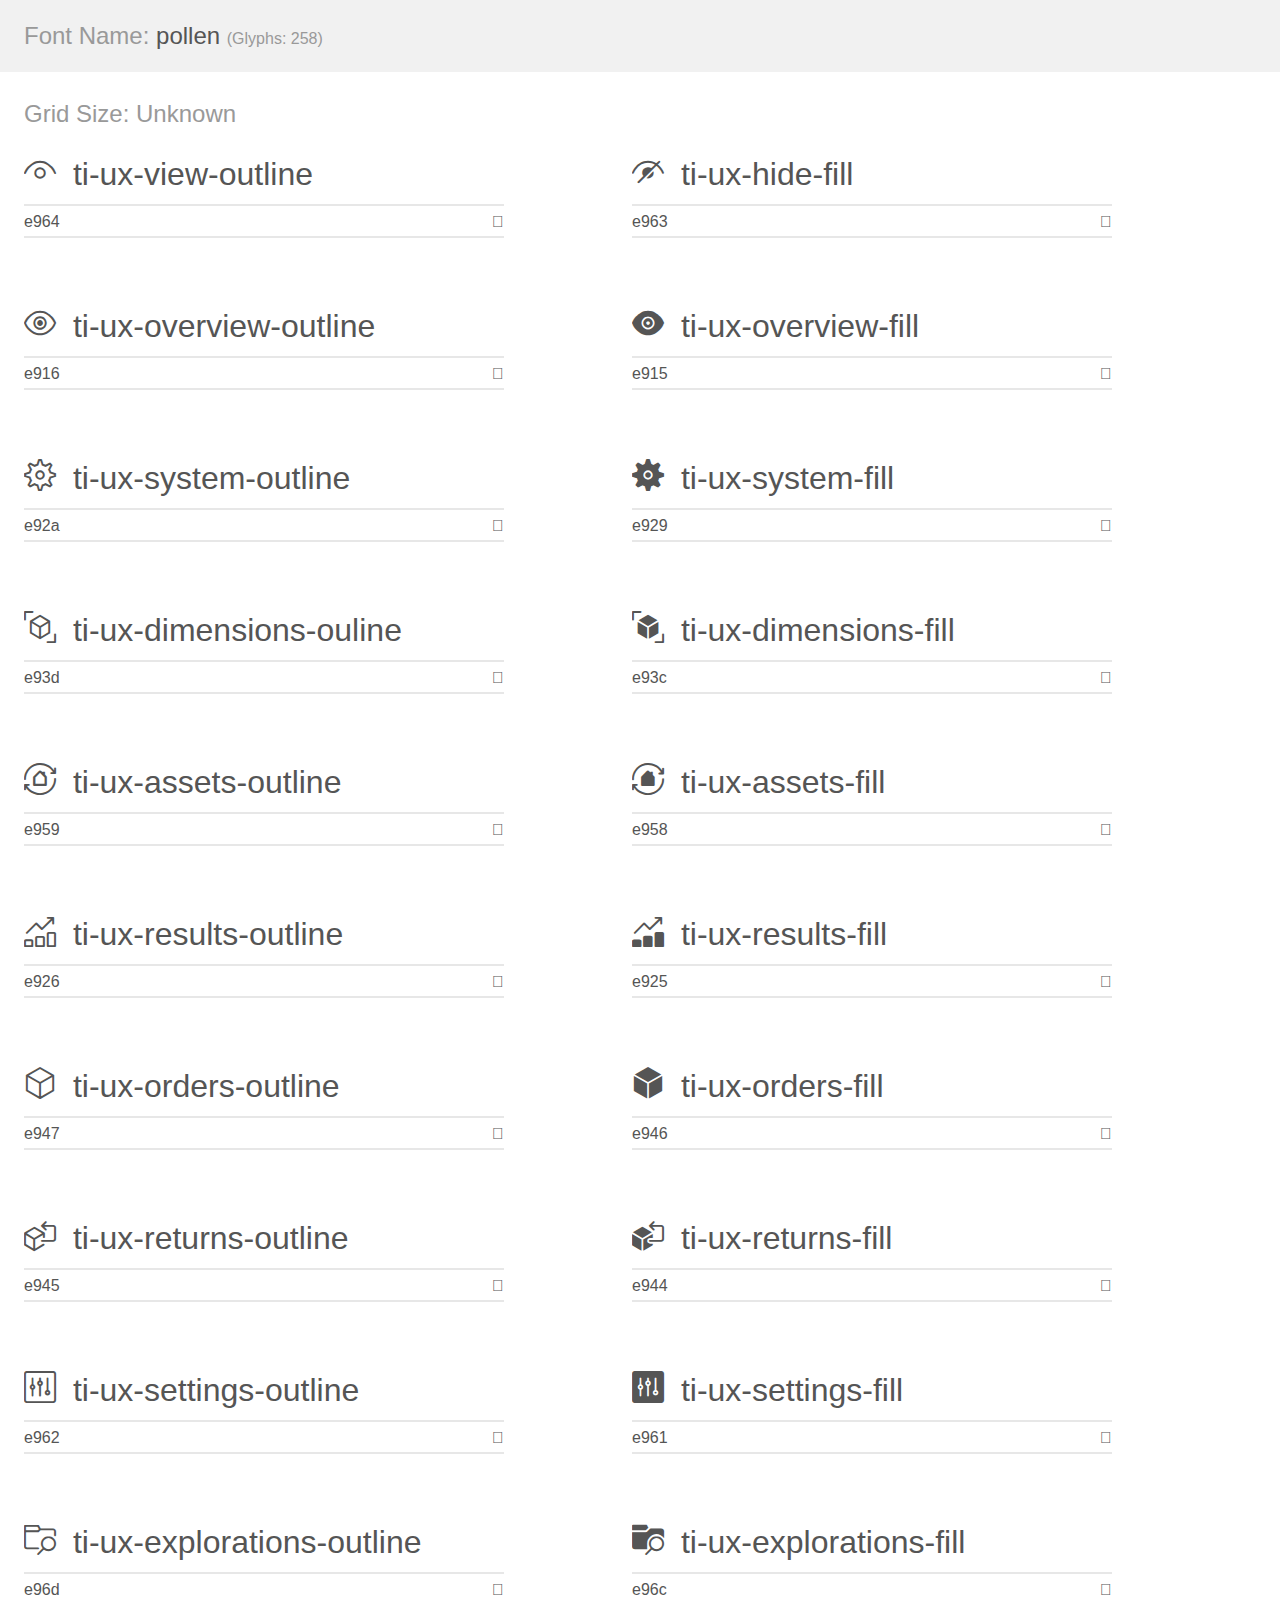
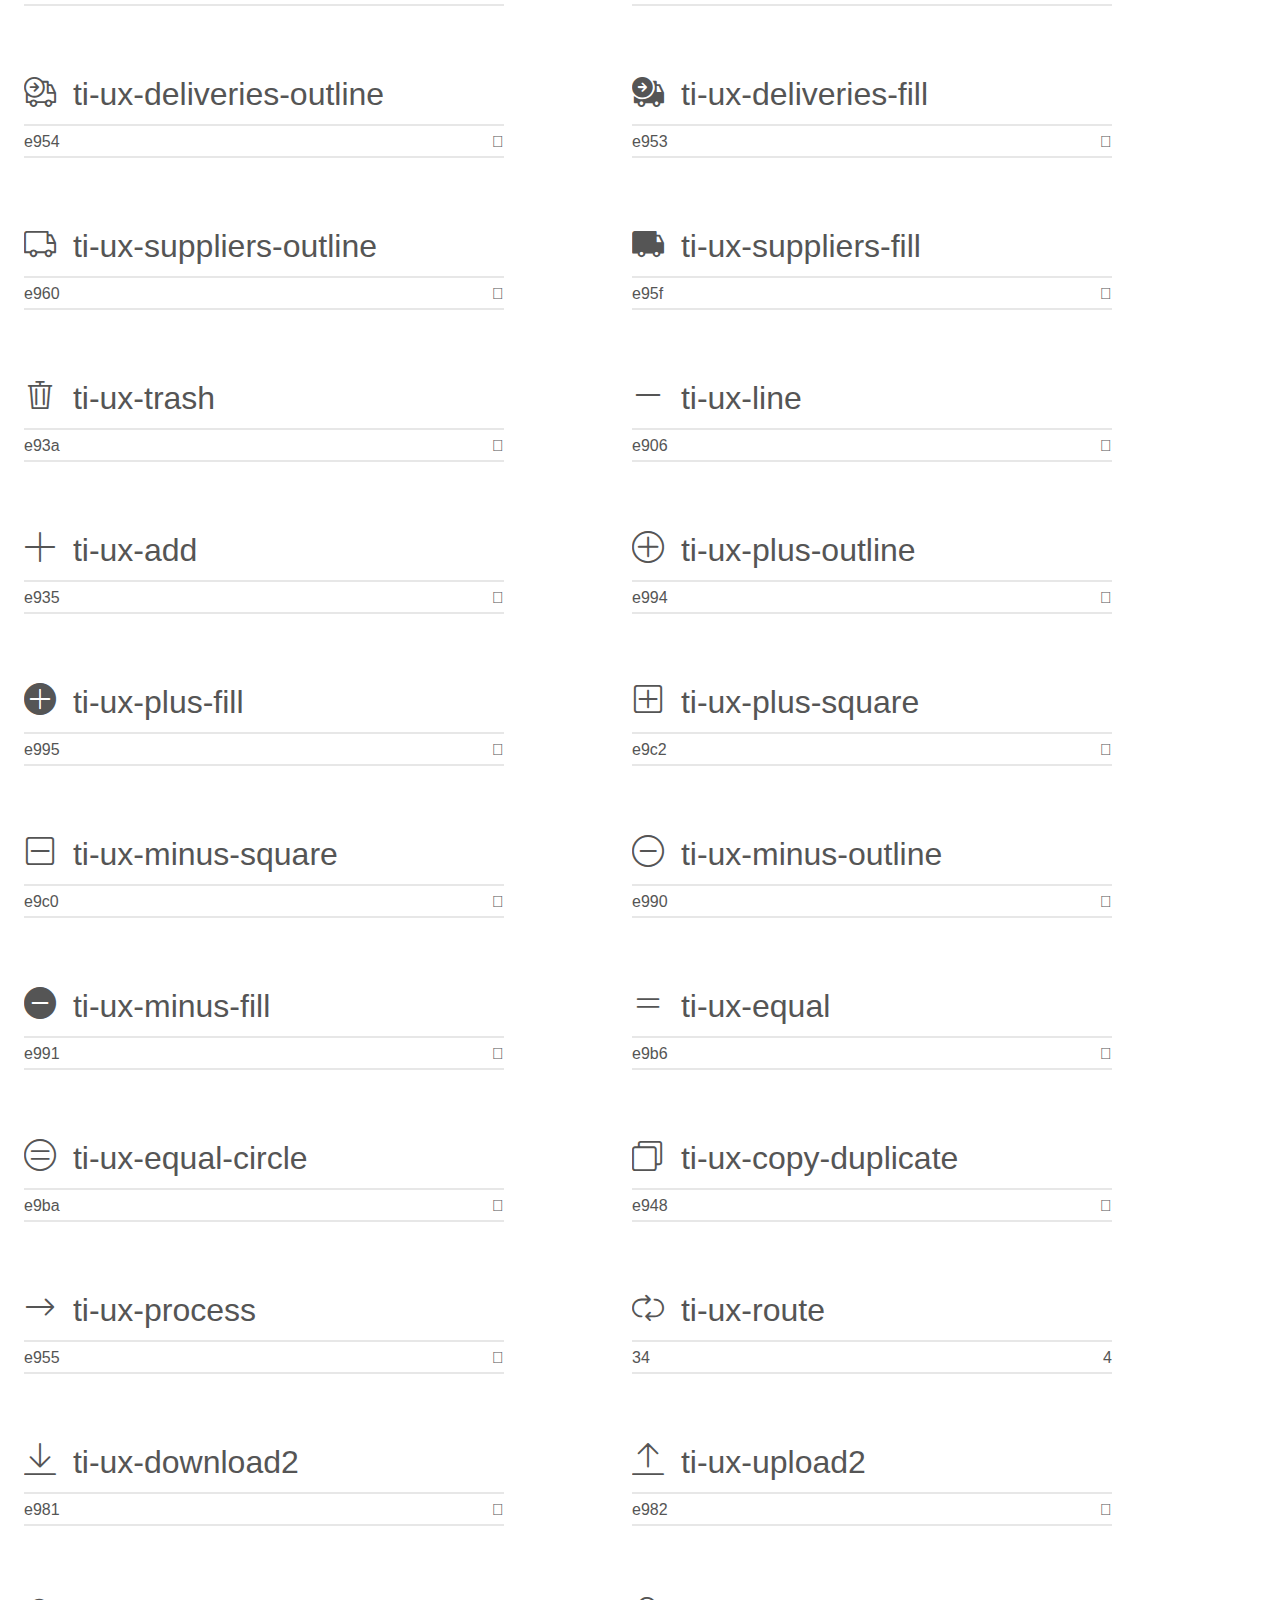
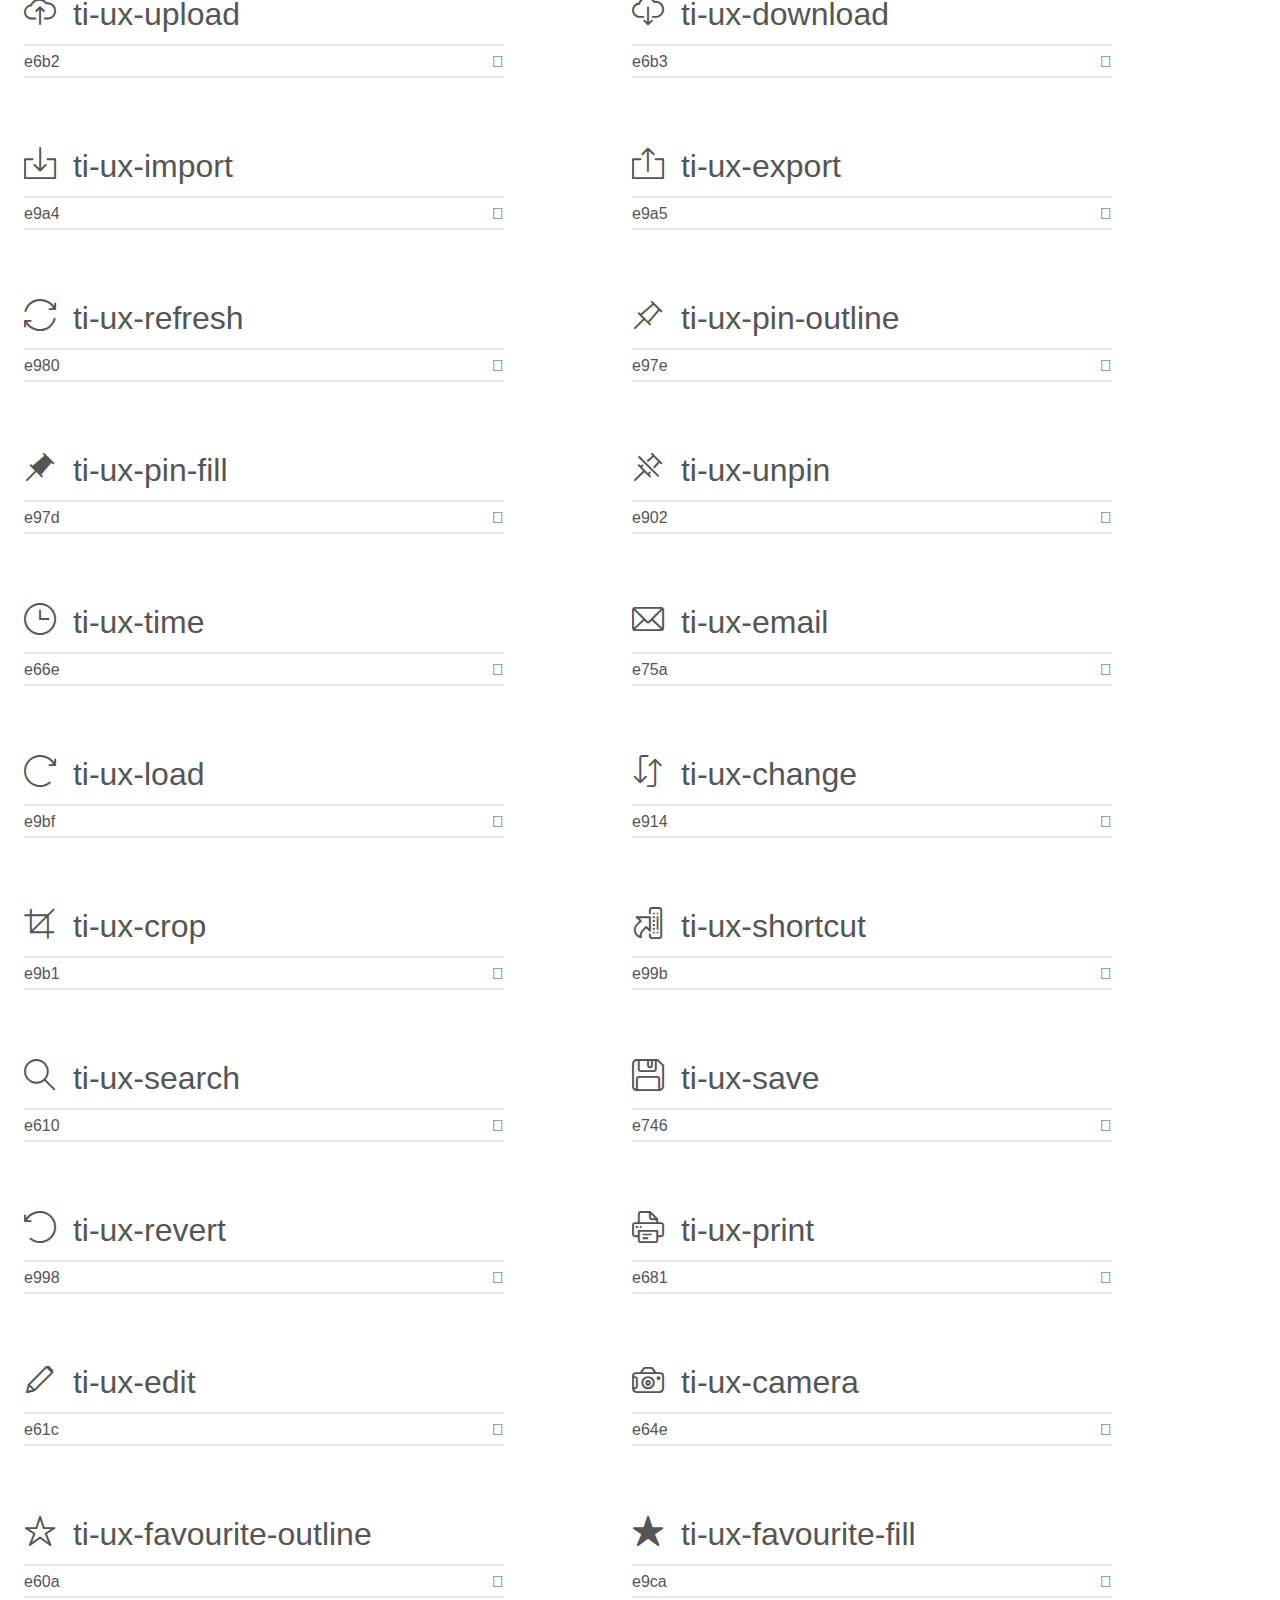
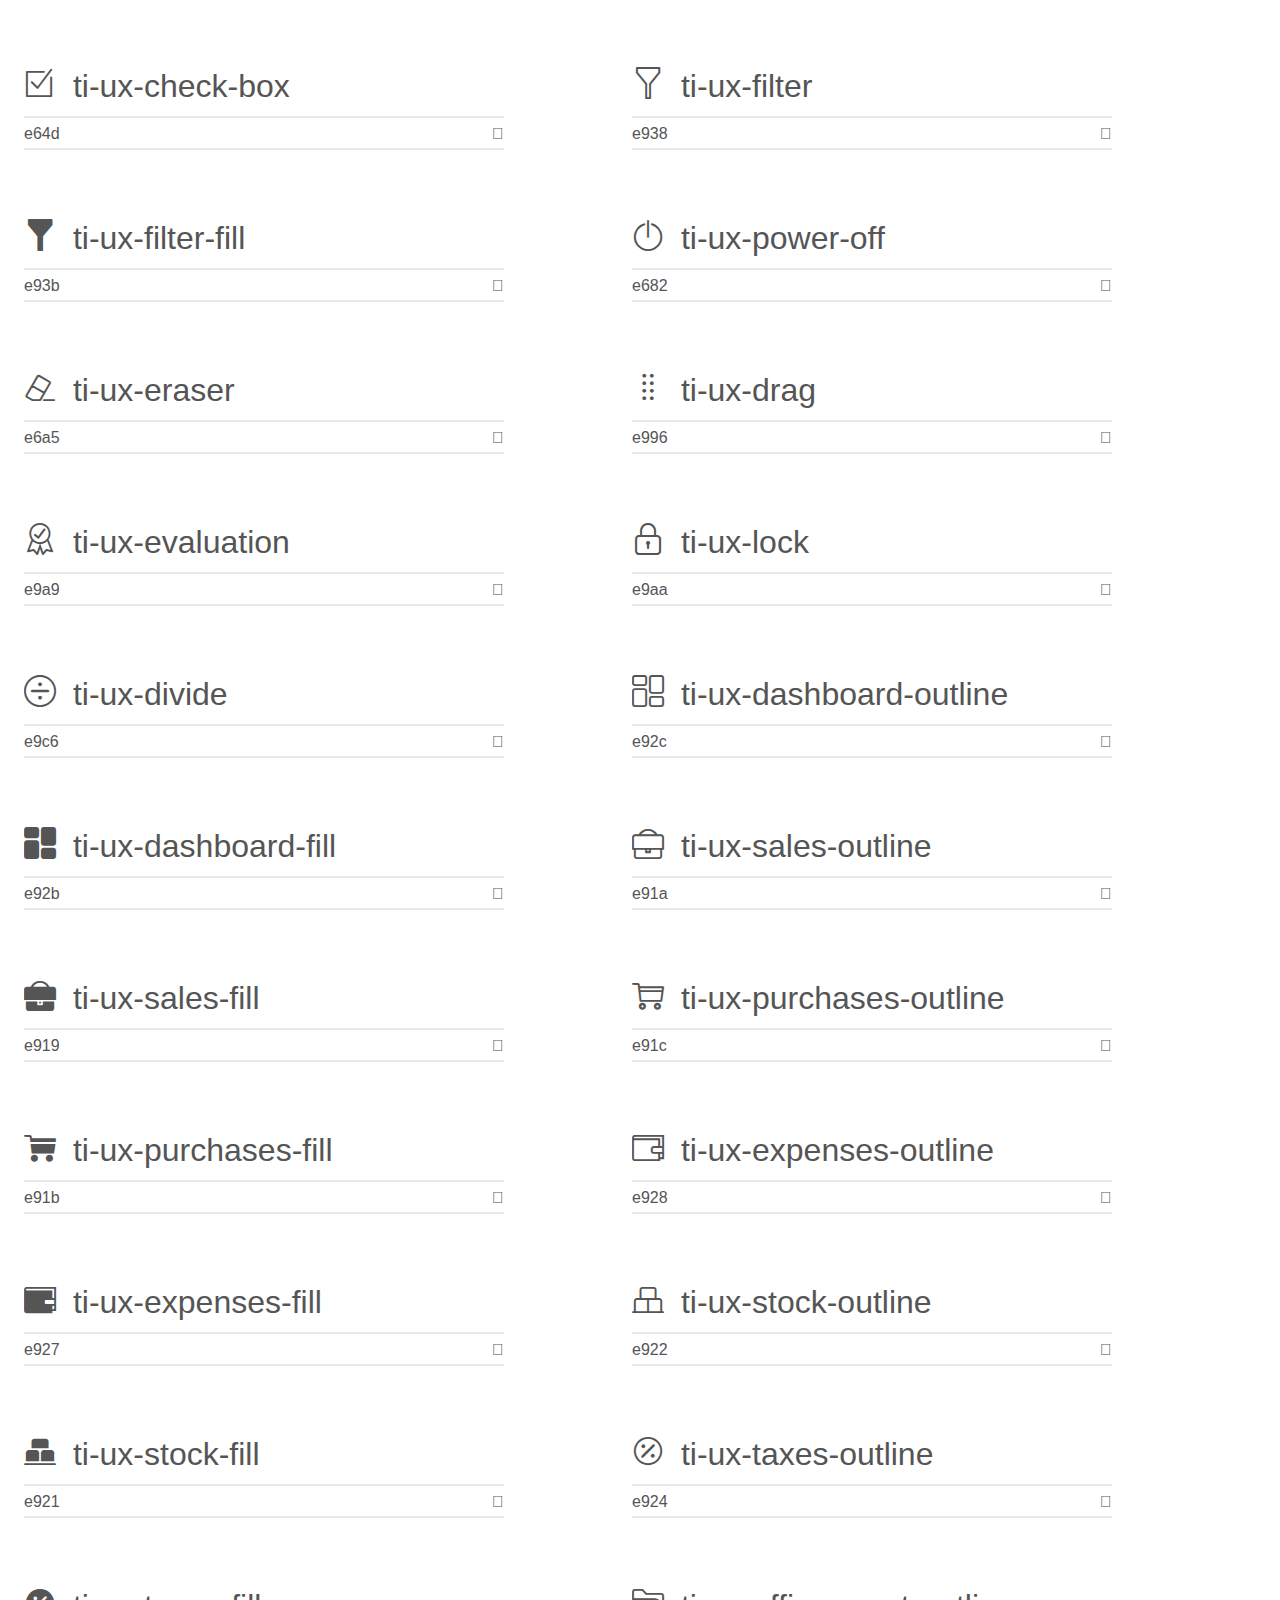
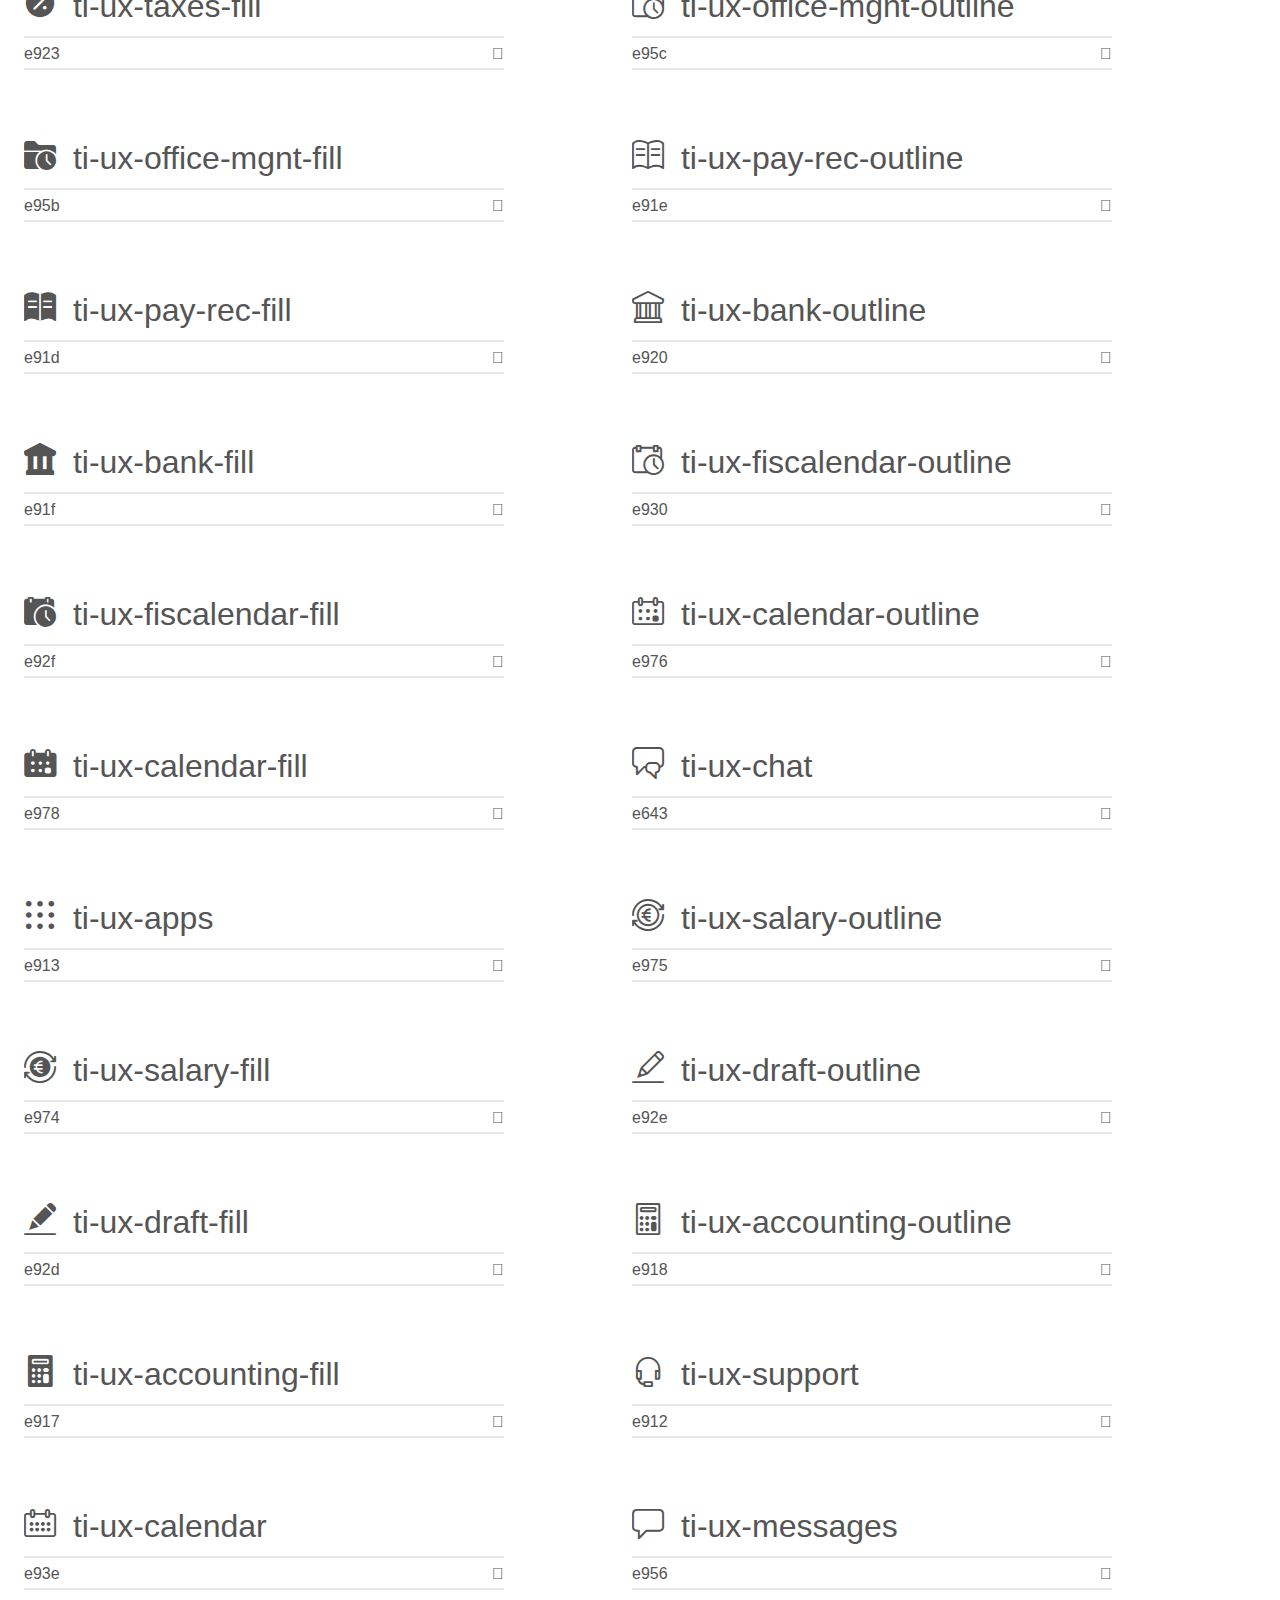
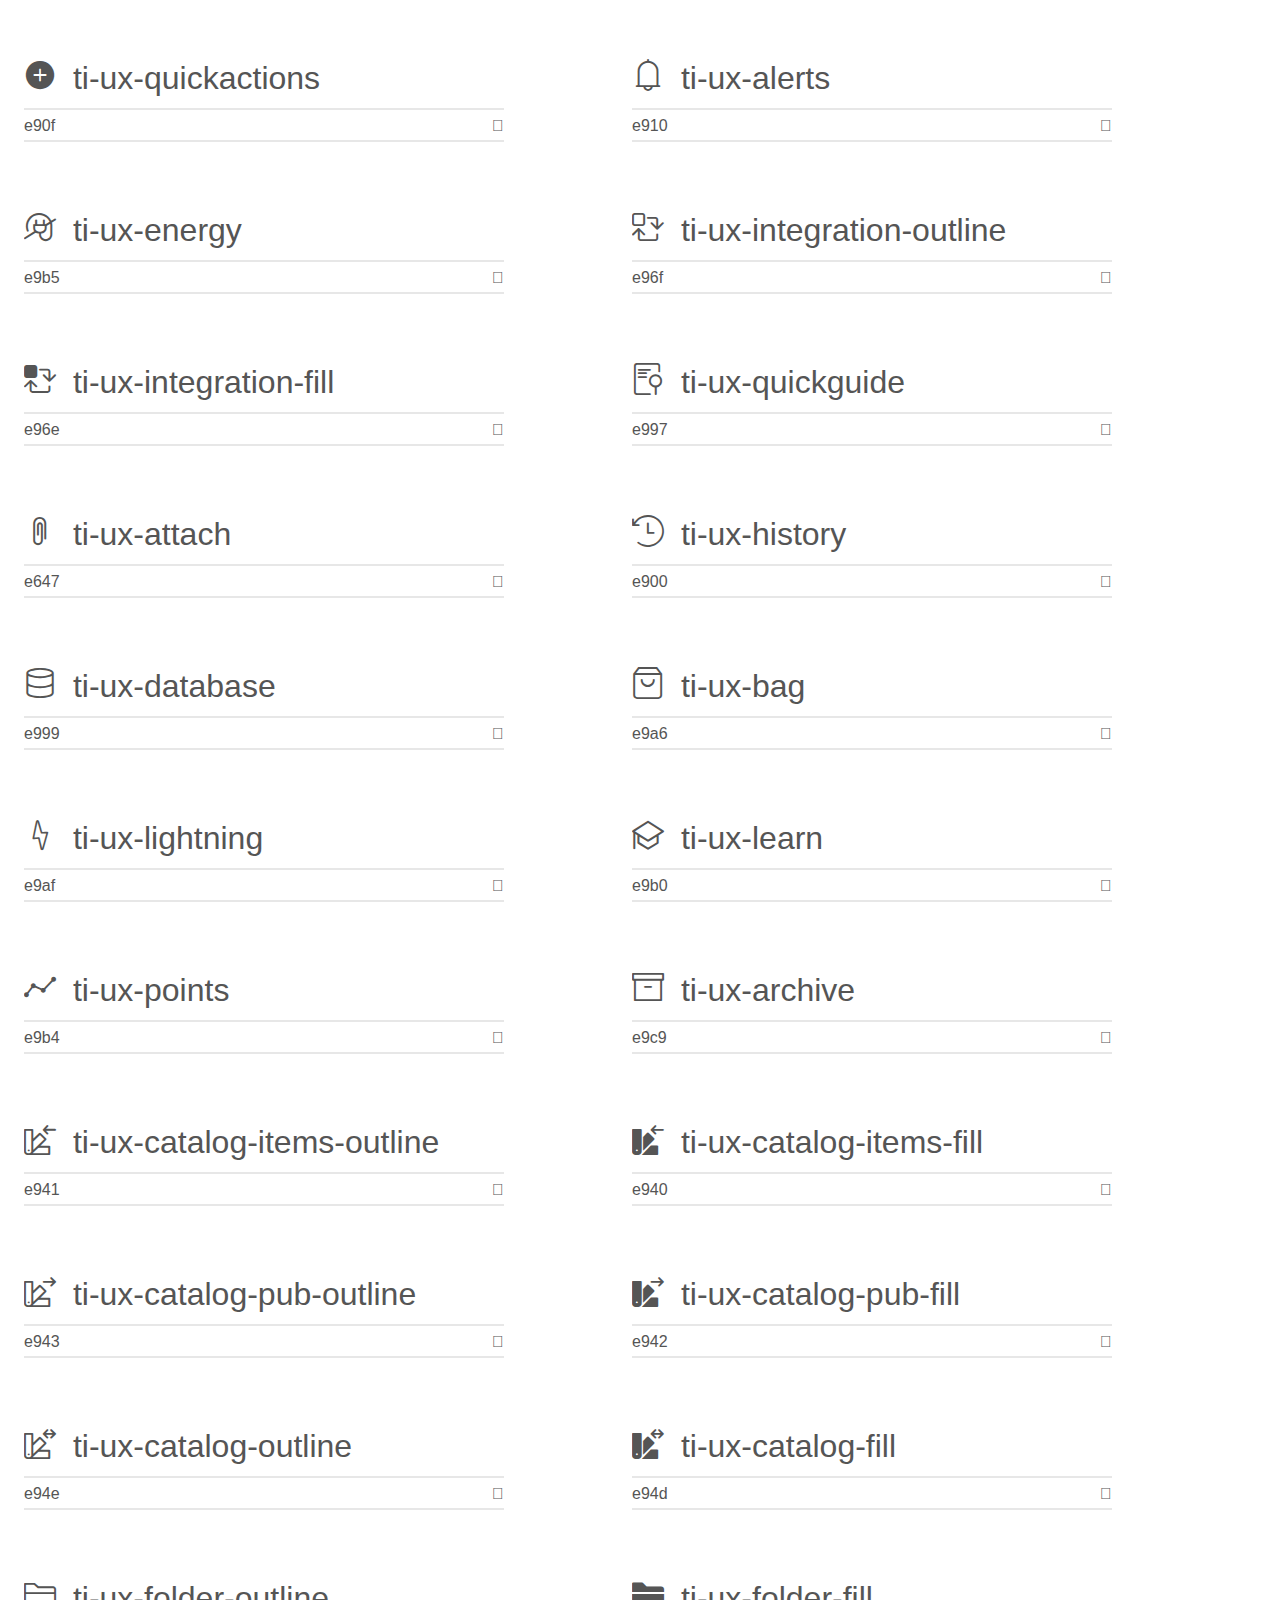
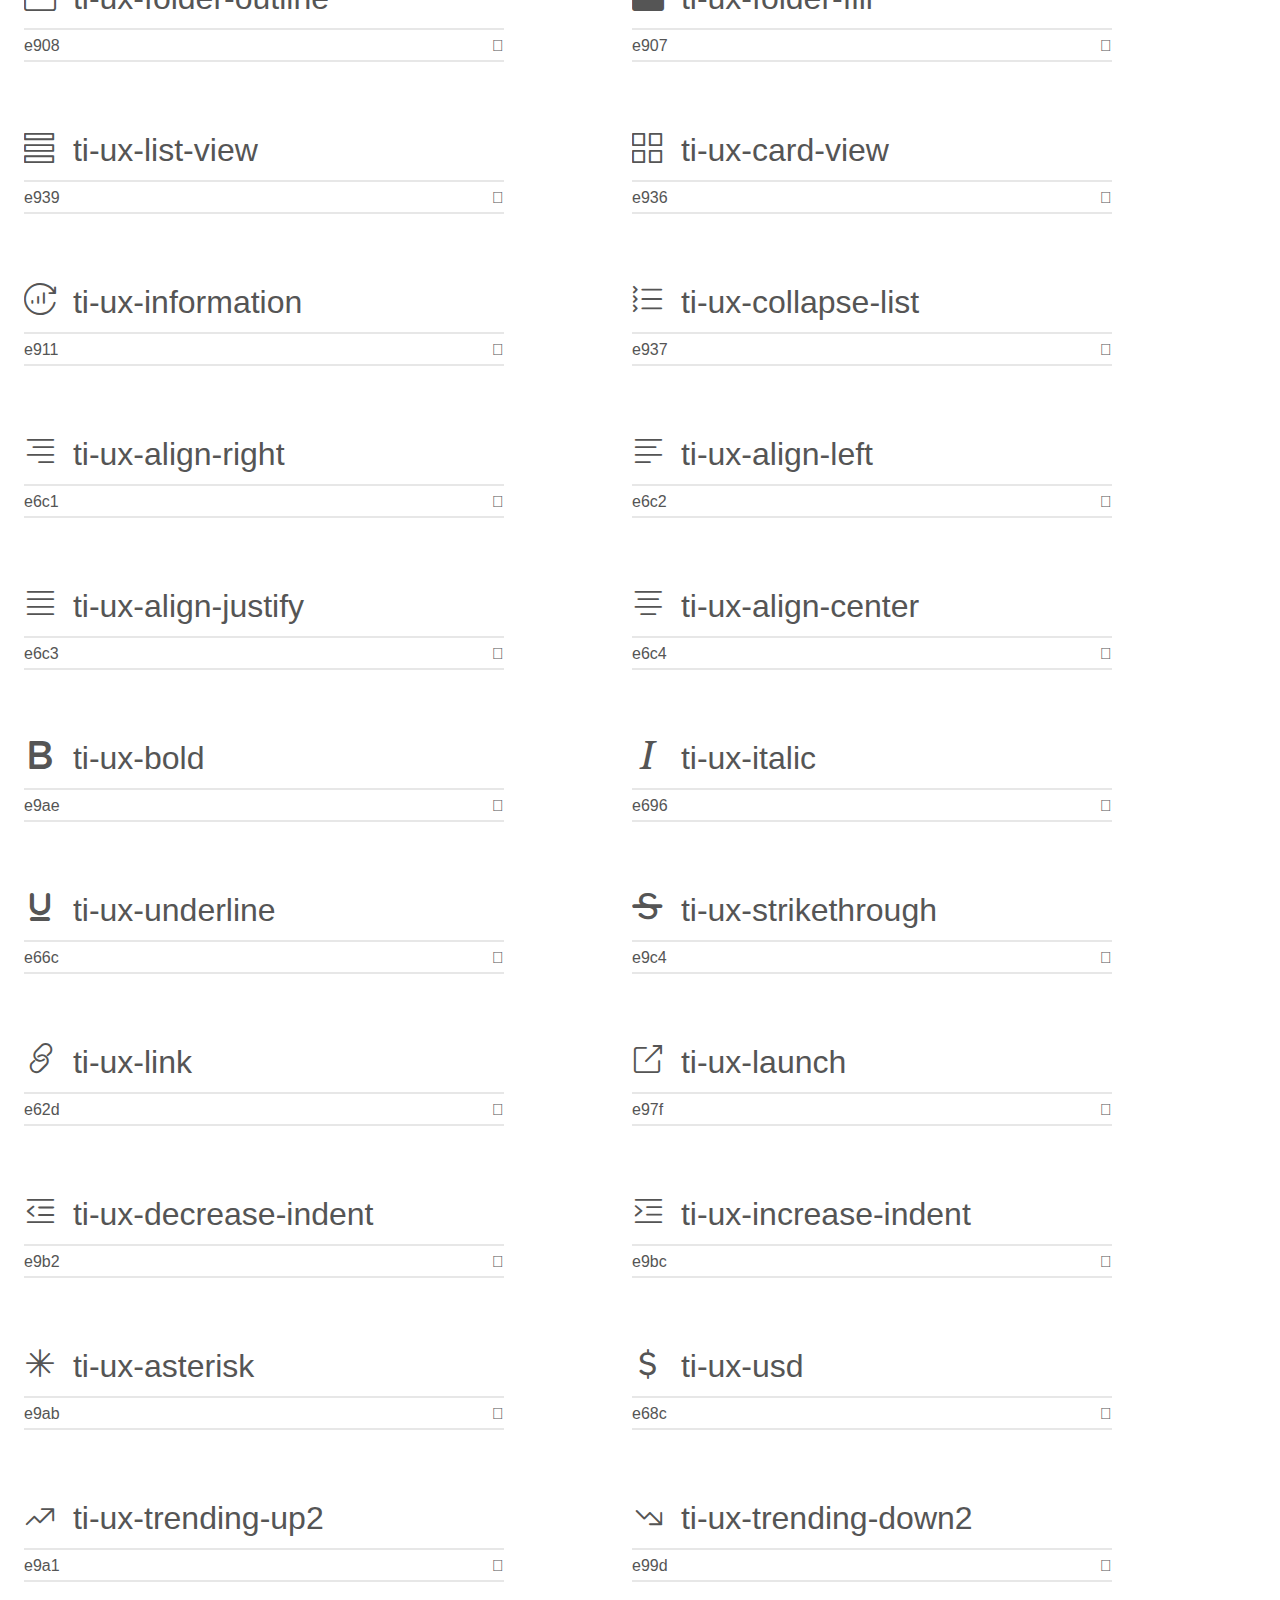
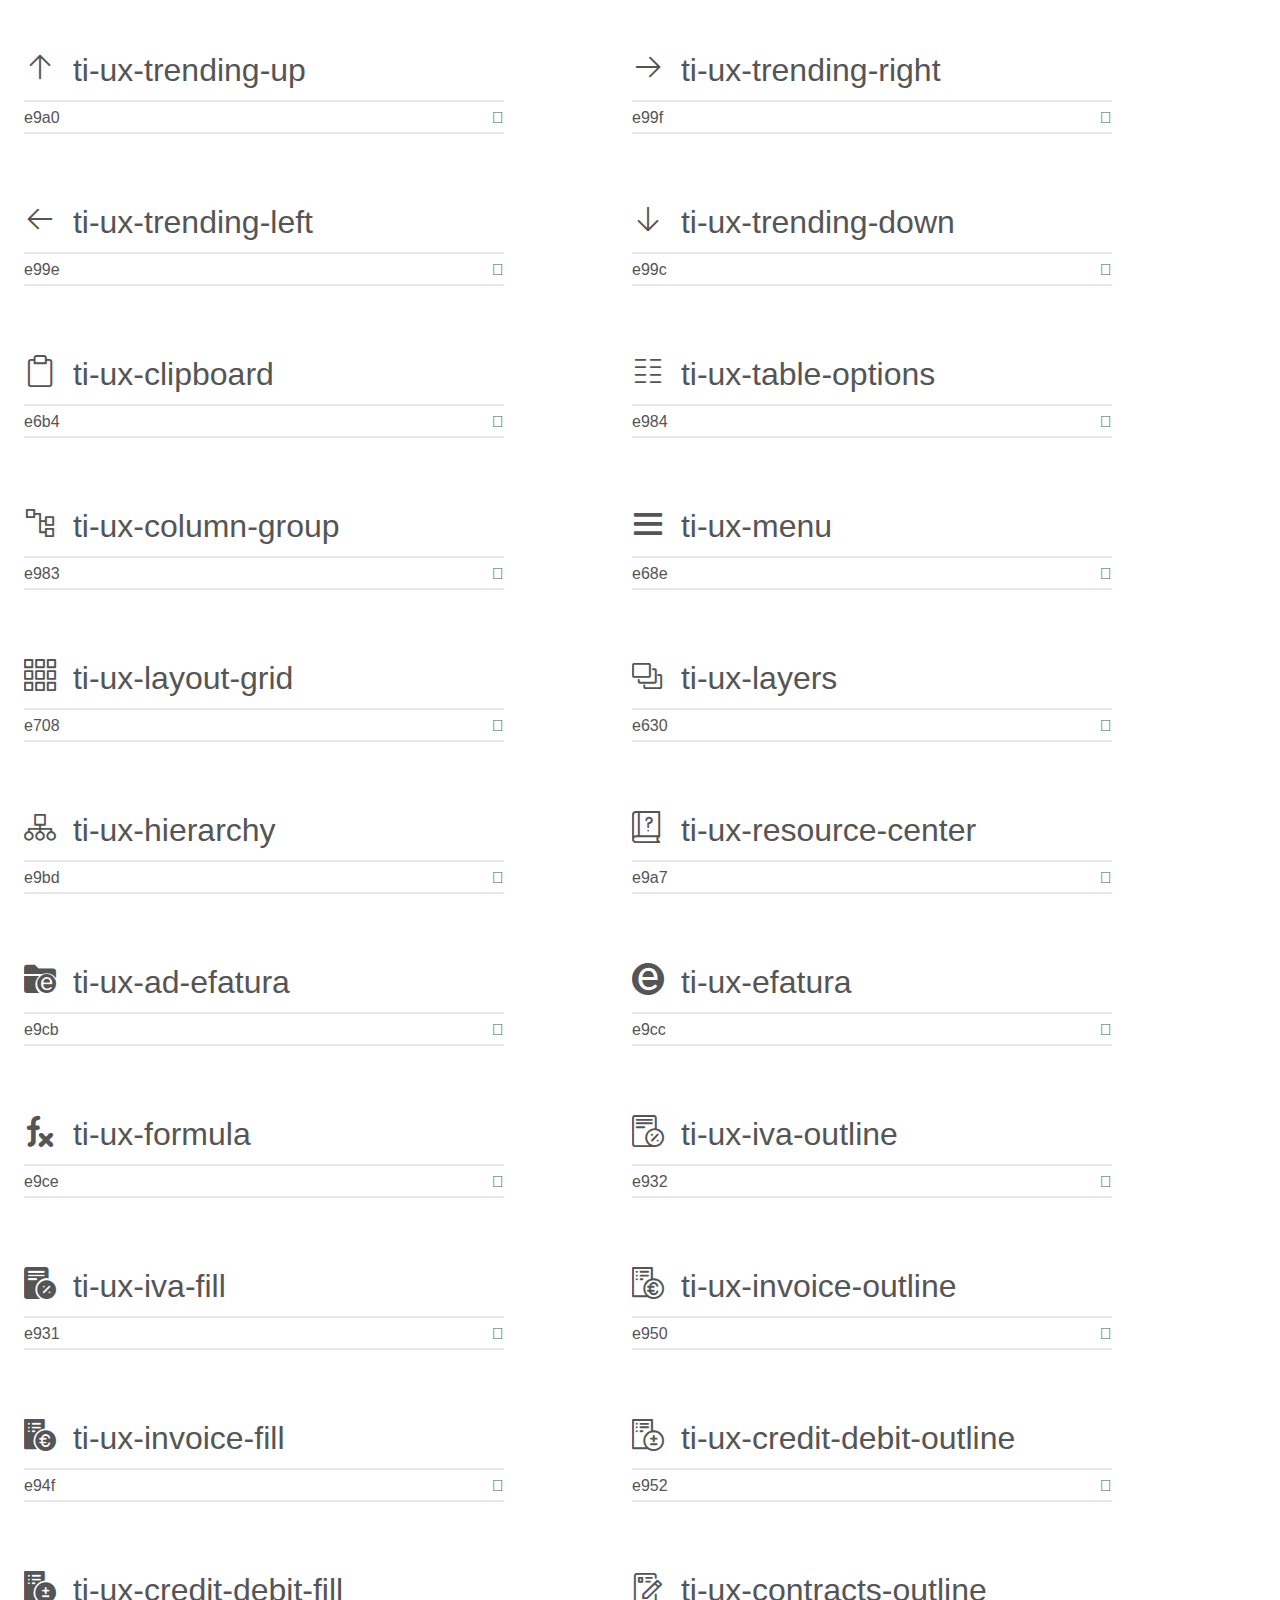
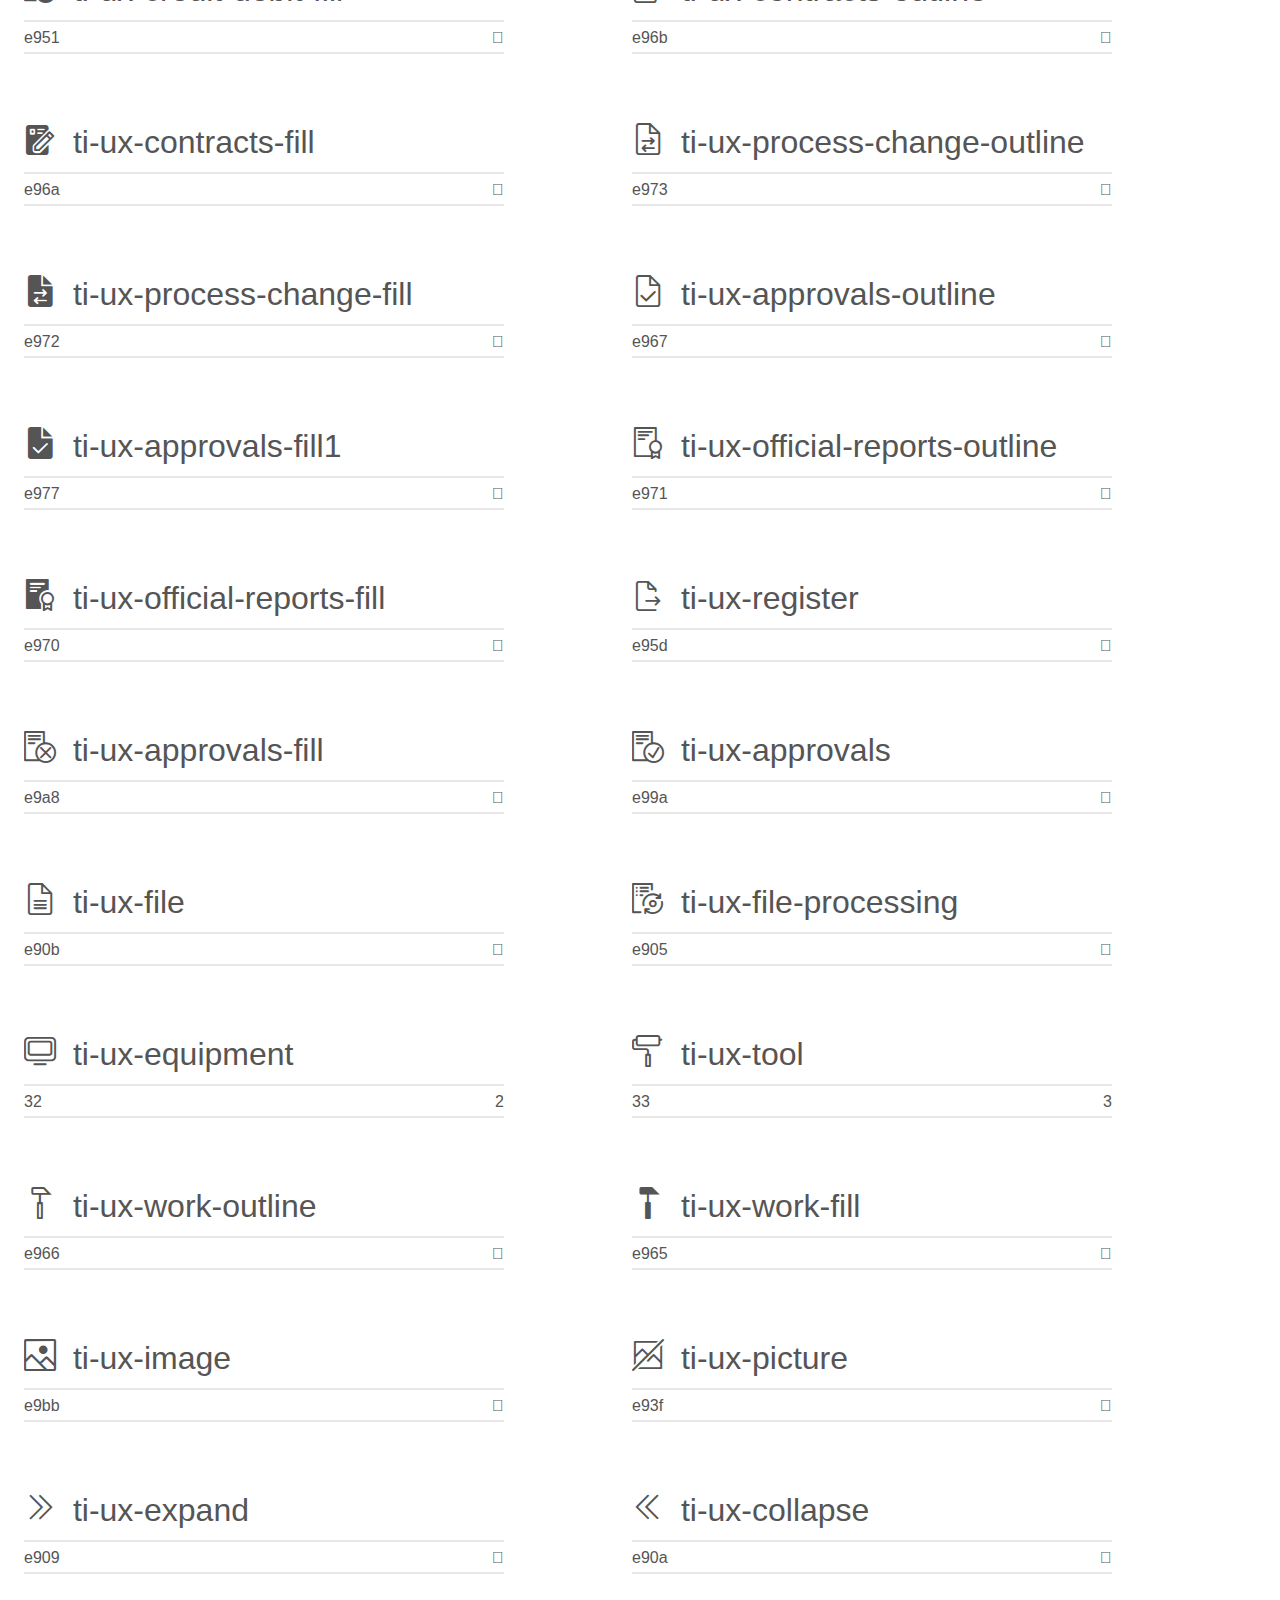
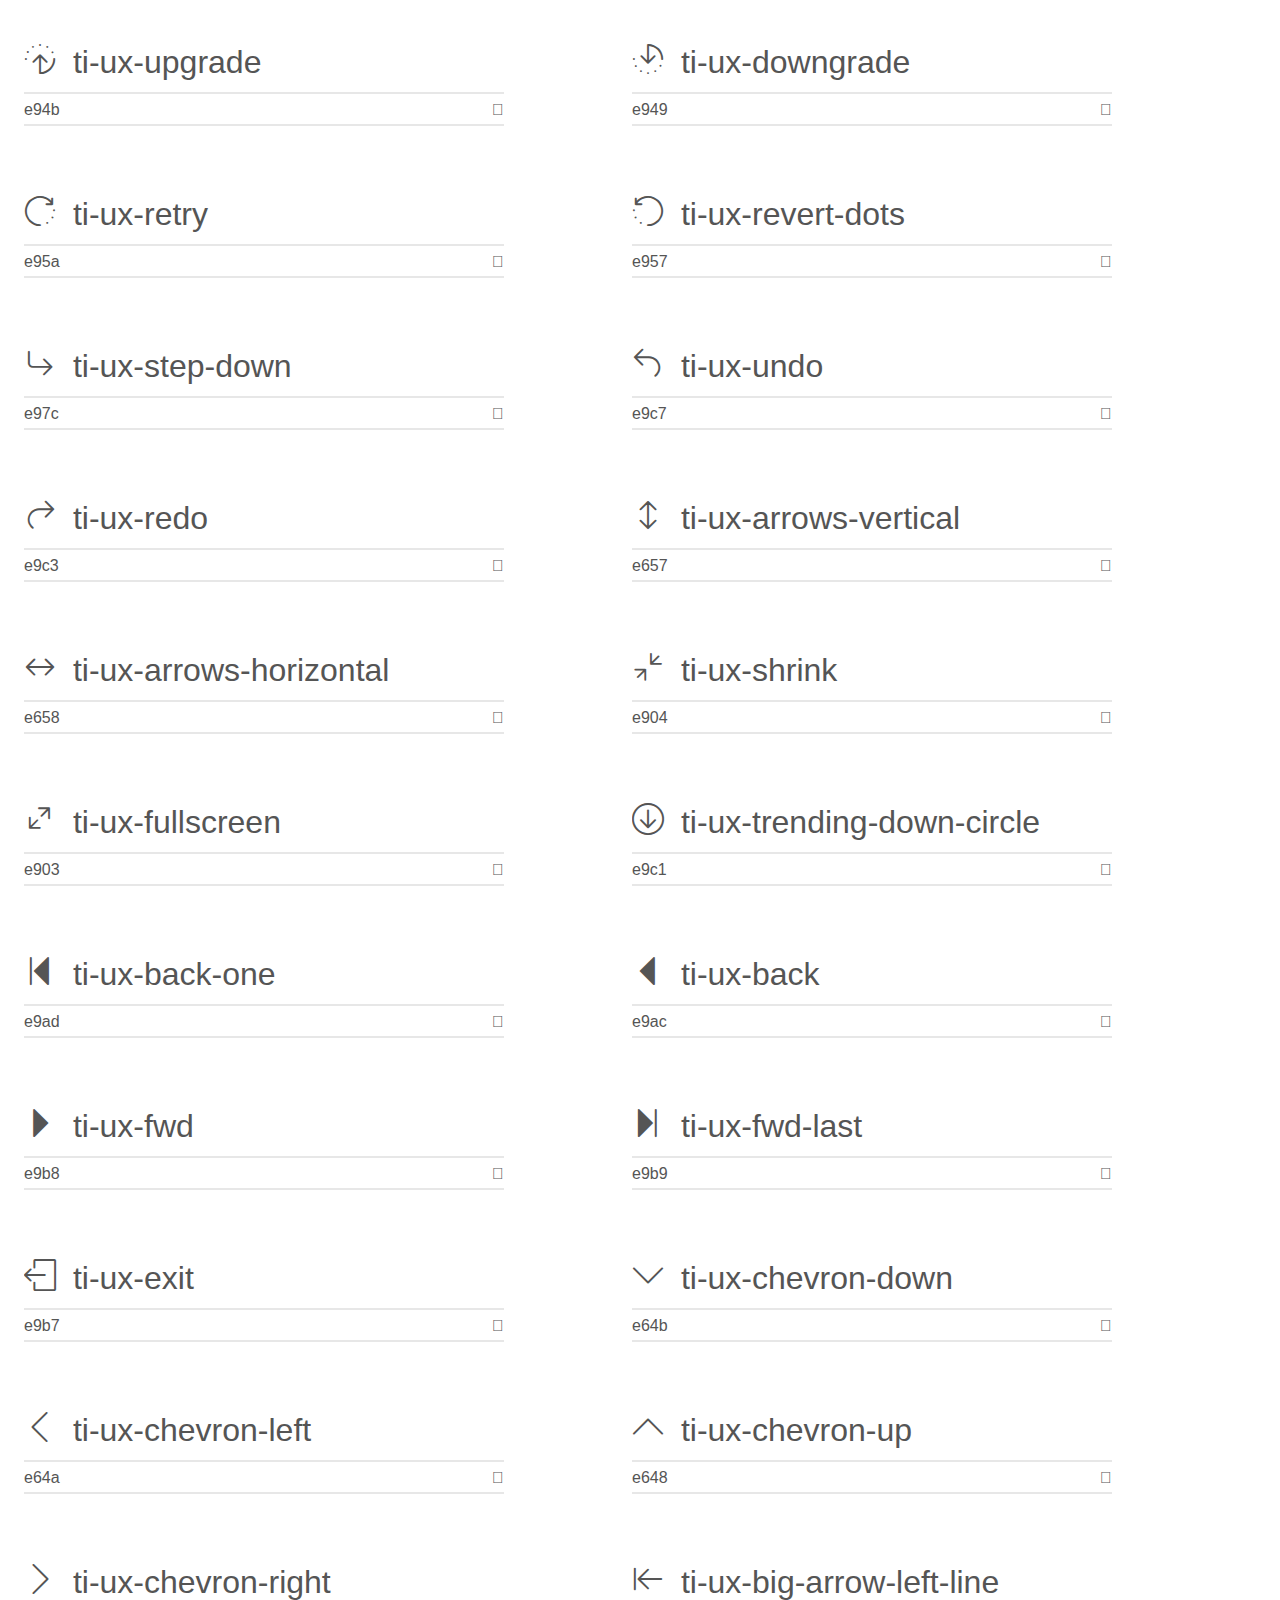
==== commit e83d67c7: "v2.8 commit" ====
--- a/demo.html
+++ b/demo.html
@@ -9,7 +9,7 @@
     <link rel="stylesheet" href="style.css"></head>
 <body>
     <div class="bgc1 clearfix">
-        <h1 class="mhmm mvm"><span class="fgc1">Font Name:</span> pollen <small class="fgc1">(Glyphs:&nbsp;252)</small></h1>
+        <h1 class="mhmm mvm"><span class="fgc1">Font Name:</span> pollen <small class="fgc1">(Glyphs:&nbsp;258)</small></h1>
     </div>
     <div class="clearfix mhl ptl">
         <h1 class="mvm mtn fgc1">Grid Size: Unknown</h1>
@@ -995,6 +995,20 @@
         </div>
         <div class="glyph fs1">
             <div class="clearfix bshadow0 pbs">
+                <span class="ti-ux-divide"></span>
+                <span class="mls"> ti-ux-divide</span>
+            </div>
+            <fieldset class="fs0 size1of1 clearfix hidden-false">
+                <input type="text" readonly value="e9c6" class="unit size1of2" />
+                <input type="text" maxlength="1" readonly value="&#xe9c6;" class="unitRight size1of2 talign-right" />
+            </fieldset>
+            <div class="fs0 bshadow0 clearfix hidden-true">
+                <span class="unit pvs fgc1">liga: </span>
+                <input type="text" readonly value="" class="liga unitRight" />
+            </div>
+        </div>
+        <div class="glyph fs1">
+            <div class="clearfix bshadow0 pbs">
                 <span class="ti-ux-dashboard-outline"></span>
                 <span class="mls"> ti-ux-dashboard-outline</span>
             </div>
@@ -1639,6 +1653,20 @@
         </div>
         <div class="glyph fs1">
             <div class="clearfix bshadow0 pbs">
+                <span class="ti-ux-archive"></span>
+                <span class="mls"> ti-ux-archive</span>
+            </div>
+            <fieldset class="fs0 size1of1 clearfix hidden-false">
+                <input type="text" readonly value="e9c9" class="unit size1of2" />
+                <input type="text" maxlength="1" readonly value="&#xe9c9;" class="unitRight size1of2 talign-right" />
+            </fieldset>
+            <div class="fs0 bshadow0 clearfix hidden-true">
+                <span class="unit pvs fgc1">liga: </span>
+                <input type="text" readonly value="" class="liga unitRight" />
+            </div>
+        </div>
+        <div class="glyph fs1">
+            <div class="clearfix bshadow0 pbs">
                 <span class="ti-ux-catalog-items-outline"></span>
                 <span class="mls"> ti-ux-catalog-items-outline</span>
             </div>
@@ -2199,6 +2227,48 @@
         </div>
         <div class="glyph fs1">
             <div class="clearfix bshadow0 pbs">
+                <span class="ti-ux-ad-efatura"></span>
+                <span class="mls"> ti-ux-ad-efatura</span>
+            </div>
+            <fieldset class="fs0 size1of1 clearfix hidden-false">
+                <input type="text" readonly value="e9cb" class="unit size1of2" />
+                <input type="text" maxlength="1" readonly value="&#xe9cb;" class="unitRight size1of2 talign-right" />
+            </fieldset>
+            <div class="fs0 bshadow0 clearfix hidden-true">
+                <span class="unit pvs fgc1">liga: </span>
+                <input type="text" readonly value="" class="liga unitRight" />
+            </div>
+        </div>
+        <div class="glyph fs1">
+            <div class="clearfix bshadow0 pbs">
+                <span class="ti-ux-efatura"></span>
+                <span class="mls"> ti-ux-efatura</span>
+            </div>
+            <fieldset class="fs0 size1of1 clearfix hidden-false">
+                <input type="text" readonly value="e9cc" class="unit size1of2" />
+                <input type="text" maxlength="1" readonly value="&#xe9cc;" class="unitRight size1of2 talign-right" />
+            </fieldset>
+            <div class="fs0 bshadow0 clearfix hidden-true">
+                <span class="unit pvs fgc1">liga: </span>
+                <input type="text" readonly value="" class="liga unitRight" />
+            </div>
+        </div>
+        <div class="glyph fs1">
+            <div class="clearfix bshadow0 pbs">
+                <span class="ti-ux-formula"></span>
+                <span class="mls"> ti-ux-formula</span>
+            </div>
+            <fieldset class="fs0 size1of1 clearfix hidden-false">
+                <input type="text" readonly value="e9ce" class="unit size1of2" />
+                <input type="text" maxlength="1" readonly value="&#xe9ce;" class="unitRight size1of2 talign-right" />
+            </fieldset>
+            <div class="fs0 bshadow0 clearfix hidden-true">
+                <span class="unit pvs fgc1">liga: </span>
+                <input type="text" readonly value="" class="liga unitRight" />
+            </div>
+        </div>
+        <div class="glyph fs1">
+            <div class="clearfix bshadow0 pbs">
                 <span class="ti-ux-iva-outline"></span>
                 <span class="mls"> ti-ux-iva-outline</span>
             </div>
@@ -2877,6 +2947,20 @@
             <fieldset class="fs0 size1of1 clearfix hidden-false">
                 <input type="text" readonly value="e901" class="unit size1of2" />
                 <input type="text" maxlength="1" readonly value="&#xe901;" class="unitRight size1of2 talign-right" />
+            </fieldset>
+            <div class="fs0 bshadow0 clearfix hidden-true">
+                <span class="unit pvs fgc1">liga: </span>
+                <input type="text" readonly value="" class="liga unitRight" />
+            </div>
+        </div>
+        <div class="glyph fs1">
+            <div class="clearfix bshadow0 pbs">
+                <span class="ti-ux-big-arrow-right-line"></span>
+                <span class="mls"> ti-ux-big-arrow-right-line</span>
+            </div>
+            <fieldset class="fs0 size1of1 clearfix hidden-false">
+                <input type="text" readonly value="e9cd" class="unit size1of2" />
+                <input type="text" maxlength="1" readonly value="&#xe9cd;" class="unitRight size1of2 talign-right" />
             </fieldset>
             <div class="fs0 bshadow0 clearfix hidden-true">
                 <span class="unit pvs fgc1">liga: </span>
--- a/style.css
+++ b/style.css
@@ -1,11 +1,11 @@
 @font-face {
   font-family: 'pollen';
-  src:  url('fonts/pollen.eot?ddvodw');
-  src:  url('fonts/pollen.eot?ddvodw#iefix') format('embedded-opentype'),
-    url('fonts/pollen.woff2?ddvodw') format('woff2'),
-    url('fonts/pollen.ttf?ddvodw') format('truetype'),
-    url('fonts/pollen.woff?ddvodw') format('woff'),
-    url('fonts/pollen.svg?ddvodw#pollen') format('svg');
+  src:  url('fonts/pollen.eot?nn8try');
+  src:  url('fonts/pollen.eot?nn8try#iefix') format('embedded-opentype'),
+    url('fonts/pollen.woff2?nn8try') format('woff2'),
+    url('fonts/pollen.ttf?nn8try') format('truetype'),
+    url('fonts/pollen.woff?nn8try') format('woff'),
+    url('fonts/pollen.svg?nn8try#pollen') format('svg');
   font-weight: normal;
   font-style: normal;
   font-display: block;
@@ -236,6 +236,9 @@
 .ti-ux-lock:before {
   content: "\e9aa";
 }
+.ti-ux-divide:before {
+  content: "\e9c6";
+}
 .ti-ux-dashboard-outline:before {
   content: "\e92c";
 }
@@ -374,6 +377,9 @@
 .ti-ux-points:before {
   content: "\e9b4";
 }
+.ti-ux-archive:before {
+  content: "\e9c9";
+}
 .ti-ux-catalog-items-outline:before {
   content: "\e941";
 }
@@ -494,6 +500,15 @@
 .ti-ux-resource-center:before {
   content: "\e9a7";
 }
+.ti-ux-ad-efatura:before {
+  content: "\e9cb";
+}
+.ti-ux-efatura:before {
+  content: "\e9cc";
+}
+.ti-ux-formula:before {
+  content: "\e9ce";
+}
 .ti-ux-iva-outline:before {
   content: "\e932";
 }
@@ -641,6 +656,9 @@
 .ti-ux-big-arrow-left-line:before {
   content: "\e901";
 }
+.ti-ux-big-arrow-right-line:before {
+  content: "\e9cd";
+}
 .ti-ux-arrow-left:before {
   content: "\e629";
 }
